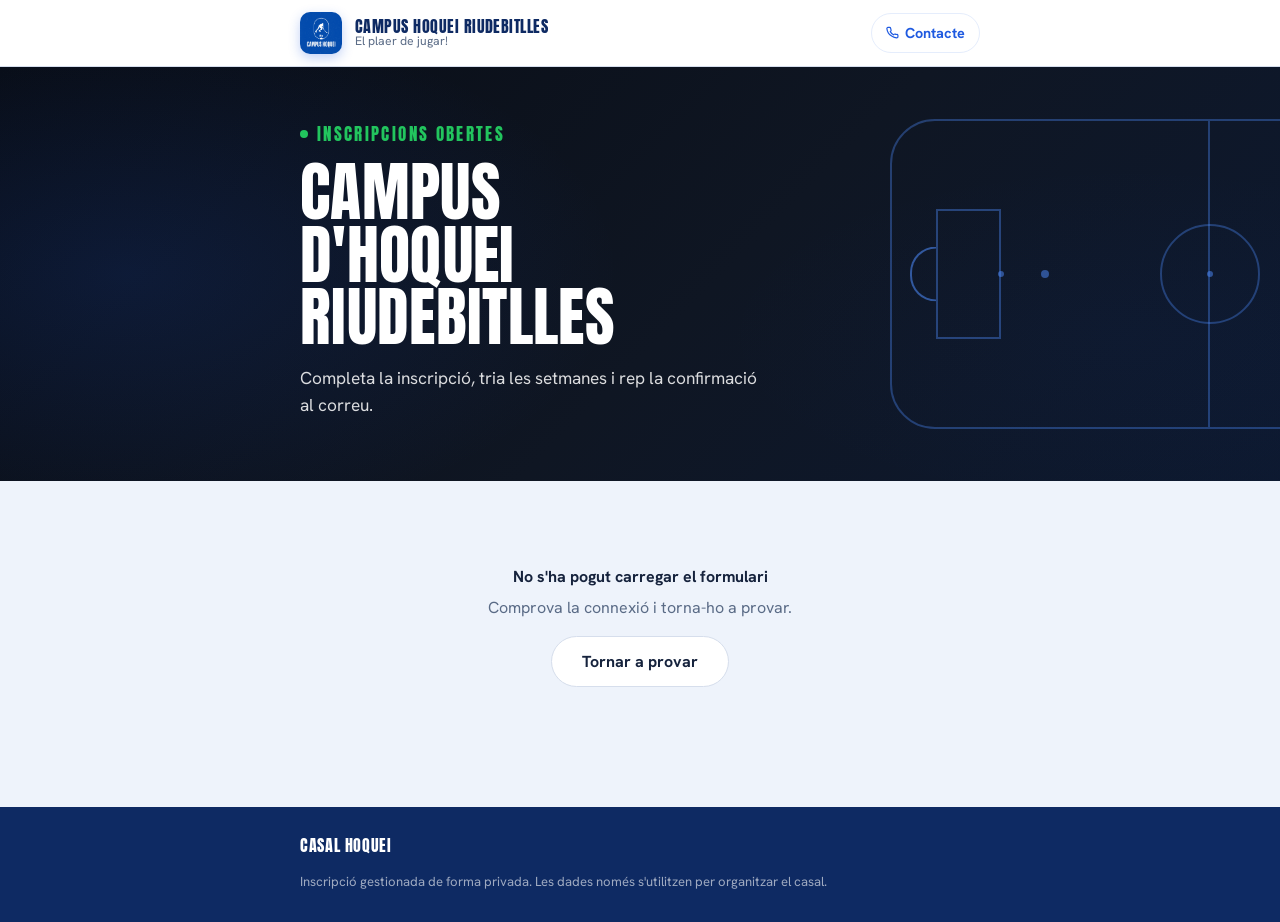
==== index.html @ df212ece "Add files via upload" ====
<!DOCTYPE html>
<html lang="ca">
<head>
  <meta charset="UTF-8" />
  <meta name="viewport" content="width=device-width, initial-scale=1.0" />
  <title>Inscripcions · Campus d'Hoquei Riudebitlles</title>
  <meta name="description" content="Inscriu-te als campus i casals d'hoquei de Riudebitlles. Activitats durant tot l'any: tria les setmanes i formalitza la inscripció en pocs minuts." />
  <meta name="keywords" content="campus hoquei, hoquei Riudebitlles, casal d'hoquei, inscripcions hoquei, hoquei patins, campus esportiu nens, activitats hoquei Riudebitlles" />
  <meta name="author" content="Campus d'Hoquei Riudebitlles" />
  <meta name="robots" content="index, follow" />
  <meta name="theme-color" content="#0E2A63" />
  <link rel="canonical" href="https://campushoquei.github.io/inscripcio/" />

  <!-- Open Graph (WhatsApp, Facebook, LinkedIn) -->
  <meta property="og:title" id="og-title" content="Inscripcions · Campus d'Hoquei Riudebitlles" />
  <meta property="og:description" id="og-desc" content="Campus i casals d'hoquei a Riudebitlles durant tot l'any. Tria les setmanes i formalitza la inscripció en pocs minuts." />
  <meta property="og:image" content="https://campushoquei.github.io/inscripcio/logo.png" />
  <meta property="og:url" content="https://campushoquei.github.io/inscripcio/" />
  <meta property="og:type" content="website" />
  <meta property="og:site_name" content="Campus d'Hoquei Riudebitlles" />
  <meta property="og:locale" content="ca_ES" />

  <!-- Twitter / X -->
  <meta name="twitter:card" content="summary_large_image" />
  <meta name="twitter:title" content="Inscripcions · Campus d'Hoquei Riudebitlles" />
  <meta name="twitter:description" content="Campus i casals d'hoquei a Riudebitlles durant tot l'any. Inscripcions obertes." />
  <meta name="twitter:image" content="https://campushoquei.github.io/inscripcio/logo.png" />

  <!-- Dades estructurades (Schema.org) -->
  <script type="application/ld+json">
  {
    "@context": "https://schema.org",
    "@type": "SportsActivityLocation",
    "name": "Campus d'Hoquei Riudebitlles",
    "description": "Campus i casals d'hoquei per a infants i joves a Riudebitlles durant tot l'any.",
    "url": "https://campushoquei.github.io/inscripcio/",
    "image": "https://campushoquei.github.io/inscripcio/logo.png",
    "sport": "Hoquei",
    "address": {
      "@type": "PostalAddress",
      "addressLocality": "Sant Pere de Riudebitlles",
      "addressRegion": "Barcelona",
      "addressCountry": "ES"
    }
  }
  </script>
  <link rel="preconnect" href="https://fonts.googleapis.com" />
  <link rel="preconnect" href="https://fonts.gstatic.com" crossorigin />
  <link href="https://fonts.googleapis.com/css2?family=Anton&family=Hanken+Grotesk:ital,wght@0,400;0,500;0,600;0,700;0,800;1,400&display=swap" rel="stylesheet" />
  <link rel="icon" type="image/png" href="logo.png" />
  <link rel="apple-touch-icon" href="logo.png" />
  <link rel="manifest" href="manifest.json" />
  <link rel="stylesheet" href="styles.css" />
</head>
<body>
  <!-- Capçalera -->
  <header class="topbar">
    <div class="wrap topbar__inner">
      <span class="emblem" aria-hidden="true">
        <img src="logo.png" alt="Campus Hoquei Riudebitlles" />
      </span>
      <span class="topbar__titles">
        <span class="topbar__camp" data-camp-name>Campus Hoquei Riudebitlles</span>
        <span class="topbar__club" data-club>El plaer de jugar!</span>
      </span>
      <a class="topbar__contact" data-contact-link href="#">
        <svg width="13" height="13" viewBox="0 0 24 24" fill="none" stroke="currentColor" stroke-width="2.2" stroke-linecap="round" stroke-linejoin="round" aria-hidden="true"><path d="M22 16.92v3a2 2 0 0 1-2.18 2 19.79 19.79 0 0 1-8.63-3.07A19.5 19.5 0 0 1 4.69 13.5 19.79 19.79 0 0 1 1.61 4.87 2 2 0 0 1 3.6 2.69h3a2 2 0 0 1 2 1.72c.127.96.361 1.903.7 2.81a2 2 0 0 1-.45 2.11L7.91 10.31a16 16 0 0 0 6 6l.92-.92a2 2 0 0 1 2.11-.45c.907.339 1.85.573 2.81.7A2 2 0 0 1 22 16.92z"/></svg>
        Contacte
      </a>
    </div>
  </header>

  <!-- Hero amb pista d'hoquei -->
  <section class="hero hero--init" id="hero">
    <div class="rink" aria-hidden="true">
      <span class="rink__perim"></span>
      <span class="rink__mid"></span>
      <span class="rink__circle"></span>
      <span class="rink__spot"></span>
      <span class="rink__d"></span>
      <span class="rink__goal"></span>
      <span class="rink__crease"></span>
      <span class="rink__crease-spot"></span>
      <span class="rink__penalty-spot"></span>
    </div>
    <div class="wrap hero__inner">
      <p class="eyebrow"><span data-tagline>Inscripcions obertes</span></p>
      <h1 class="hero__title" data-hero-title>Campus d'Hoquei Riudebitlles</h1>
      <p class="hero__lead" data-intro>Completa la inscripció, tria les setmanes i rep la confirmació al correu.</p>
    </div>
    <nav class="hero-nav" id="hero-nav" aria-label="Formularis disponibles" hidden></nav>
  </section>

  <main class="wrap main" id="main">
    <!-- Barra de "ja t'havíem vist" -->
    <div class="returning" id="returning" hidden>
      <button type="button" class="returning__toggle" id="returning-toggle" aria-expanded="false" aria-controls="returning-panel">
        <span class="returning__icon" aria-hidden="true">
          <svg viewBox="0 0 24 24" width="20" height="20" fill="none" stroke="currentColor" stroke-width="2.2" stroke-linecap="round" stroke-linejoin="round"><path d="M3 3v5h5"/><path d="M3.05 13A9 9 0 1 0 6 5.3L3 8"/><path d="M12 7v5l3 2"/></svg>
        </span>
        <span class="returning__head">
          <span class="returning__title" id="returning-title">Ja t'havíem vist per aquí</span>
          <span class="returning__hint" id="returning-text">Recupera dades d'una inscripció anterior</span>
        </span>
        <span class="returning__chevron" aria-hidden="true">
          <svg width="16" height="16" viewBox="0 0 24 24" fill="none" stroke="currentColor" stroke-width="2.4" stroke-linecap="round" stroke-linejoin="round"><polyline points="6 9 12 15 18 9"></polyline></svg>
        </span>
      </button>
      <button class="returning__close" id="returning-close" aria-label="Tancar">✕</button>
      <div class="returning__panel" id="returning-panel">
        <div class="returning__actions" id="returning-actions"></div>
      </div>
    </div>

    <!-- Estats -->
    <div class="state state--splash" id="loading">
      <div class="load-shot" aria-hidden="true">
        <svg viewBox="0 0 96 72" fill="none" style="overflow:visible">
          <!-- Mànec recte en diagonal, taló en S suau, blade lleugerament alçat al toe -->
          <g class="load-shot__stick">
            <path d="M76,8 C59,25 38,48 26,58 S10,64 8,56" stroke-width="2.8" stroke-linecap="round" fill="none"/>
          </g>
          <!-- Pilota de roller hockey -->
          <circle cx="4" cy="58" r="5.5" class="load-shot__ball"/>
        </svg>
      </div>
      <p class="load-camp" data-camp-name>Campus Hoquei Riudebitlles</p>
      <p class="load-hint" id="load-hint">🥅 Col·locant les porteries .</p>
    </div>
    <div class="state state--error" id="load-error" hidden>
      <p class="state__title">No s'ha pogut carregar el formulari</p>
      <p class="state__hint" id="load-error-hint">Comprova la connexió i torna-ho a provar.</p>
      <button class="btn btn--ghost" id="retry">Tornar a provar</button>
    </div>
    <div class="state state--no-forms" id="closed" hidden>
      <!-- Pissarra tàctica de l'entrenador -->
      <div class="nf-board-wrap" aria-hidden="true">
        <svg class="nf-board" viewBox="0 0 520 344" fill="none" xmlns="http://www.w3.org/2000/svg">
          <!-- Tauler (clipboard) -->
          <rect class="nf-board__base" x="10" y="30" width="500" height="304" rx="20"/>
          <rect class="nf-board__paper" x="26" y="46" width="468" height="272" rx="12"/>
          <!-- Clip metàl·lic -->
          <rect class="nf-board__cliparm" x="244" y="8" width="32" height="34" rx="8"/>
          <rect class="nf-board__clip" x="218" y="22" width="84" height="30" rx="10"/>
          <circle class="nf-board__cliphole" cx="260" cy="37" r="5"/>

          <!-- Marques de mitja pista -->
          <g class="nf-court">
            <rect x="46" y="66" width="428" height="232" rx="22"/>
            <path d="M46 124 A58 58 0 0 1 46 240"/>
            <path d="M474 132 A50 50 0 0 0 474 232"/>
          </g>
          <rect class="nf-goal" x="474" y="164" width="16" height="36" rx="3"/>

          <!-- El nostre equip (O) -->
          <g class="nf-team-o">
            <circle cx="140" cy="222" r="13"/>
            <circle cx="205" cy="105" r="13"/>
            <circle cx="290" cy="255" r="13"/>
          </g>
          <!-- Rivals (X) -->
          <g class="nf-team-x">
            <path class="nf-x nf-x--1" d="M318 128 l22 22 M340 128 l-22 22"/>
            <path class="nf-x nf-x--2" d="M378 205 l22 22 M400 205 l-22 22"/>
          </g>

          <!-- Jugada: fletxa que es dibuixa -->
          <path class="nf-play" pathLength="1" d="M152 214 C 195 138, 262 120, 322 178 C 358 213, 408 206, 450 172"/>
          <path class="nf-play-head" d="M451 172 l-14 -1 m14 1 l-9 11"/>

          <!-- Pilota (hoquei patins!) -->
          <circle class="nf-playball" r="7"/>

          <!-- Flaix de gol -->
          <circle class="nf-goalflash" cx="468" cy="182" r="15"/>
        </svg>
      </div>
      <!-- Text -->
      <p class="nf-badge"><span class="nf-badge__dot"></span>Cap formulari disponible ara mateix</p>
      <h2 class="nf-title" id="closed-title">Estem preparant la propera jugada</h2>
      <p class="nf-hint" id="closed-text">Les inscripcions estan tancades, però l'equip ja treballa en el proper campus. Torna aviat per descobrir-ne tots els detalls.</p>
    </div>

    <!-- Formulari -->
    <form class="form" id="form" hidden novalidate>
      <div class="form-progress" id="form-progress" hidden>
        <div class="form-progress__track">
          <div class="form-progress__bar" id="form-progress-bar"></div>
        </div>
        <span class="form-progress__label" id="form-progress-label"></span>
      </div>
      <div id="form-sections"></div>

      <div id="price-total-card"></div>

      <div class="consent">
        <label class="check">
          <input type="checkbox" id="consent" required />
          <span class="check__box" aria-hidden="true"></span>
          <span class="check__label" id="consent-text">
            He llegit i accepto la política de protecció de dades.
          </span>
        </label>
      </div>

      <div class="submit-row">
        <button type="submit" class="btn btn--primary" id="submit-btn">
          <span class="btn__label" data-submit-text>Enviar inscripció</span>
          <span class="btn__spinner" aria-hidden="true"></span>
        </button>
        <p class="submit-row__note" id="submit-note" aria-live="polite" role="alert"></p>
      </div>
    </form>

    <!-- Pantalla d'èxit -->
    <section class="done" id="done" hidden>
      <div class="done__mark" aria-hidden="true">✓</div>
      <h2 class="done__title" id="done-title">Inscripció enviada</h2>
      <p class="done__text" id="done-text"></p>
      <p class="done__ref" id="done-ref" hidden></p>
      <div class="done__summary" id="done-summary"></div>
      <div class="done__actions">
        <button class="btn btn--ghost" id="another">Inscriure un altre jugador/a</button>
        <button class="btn btn--ghost" id="print-btn" type="button">Imprimir comprovant</button>
      </div>
    </section>
  </main>

  <footer class="foot">
    <div class="wrap">
      <p data-camp-name>Casal Hoquei</p>
      <div class="foot__contact" id="foot-contact" hidden>
        <a class="foot__contact-item" id="foot-phone" href="#"></a>
        <a class="foot__contact-item" id="foot-email" href="#"></a>
      </div>
      <p class="foot__small">Inscripció gestionada de forma privada. Les dades només s'utilitzen per organitzar el casal.</p>
    </div>
  </footer>

  <script src="app.js"></script>
</body>
</html>
---- styles.css ----
/* ============================================================
   Casal d'hoquei — inscripcions
   Tema: pista de parquet + línies blaves, tonalitats blaves
   Display: Anton  ·  Body: Hanken Grotesk
   ============================================================ */

:root {
  /* Blaus */
  --blue:      #1F5AE0;   /* accent principal / botons */
  --blue-deep: #1543A0;   /* hover */
  --navy:      #0E2A63;   /* text fosc / capçalera */
  --rink-line: #4F8EFF;   /* línies de la pista */
  --blue-soft: #E5EDFC;   /* fons blau molt clar */

  /* Fusta / parquet (només a l'hero) */
  --wood-1: #D9B383;
  --wood-2: #C99A63;
  --wood-3: #B07E43;

  /* Neutres frescos */
  --paper:    #EEF3FB;   /* fons de pàgina */
  --card:     #FFFFFF;
  --ink:      #16233D;   /* text */
  --ink-soft: #5A6B86;   /* text suau */
  --line-ink: #D6DEEC;   /* filets */
  --danger:   #C0392B;

  --radius:    14px;
  --radius-sm: 10px;
  --maxw:      720px;
  --shadow:    0 1px 2px rgba(14,42,99,.05), 0 12px 24px -14px rgba(14,42,99,.22);
  --fs-display: clamp(2.4rem, 7vw, 4rem);
}

* { box-sizing: border-box; }
html { -webkit-text-size-adjust: 100%; }
body {
  margin: 0;
  font-family: "Hanken Grotesk", system-ui, sans-serif;
  color: var(--ink);
  background: var(--paper);
  line-height: 1.55;
  -webkit-font-smoothing: antialiased;
}
.wrap { max-width: var(--maxw); margin-inline: auto; padding-inline: 20px; }

/* ---------- Capçalera ---------- */
.topbar {
  background: var(--card);
  border-bottom: 1px solid var(--line-ink);
  box-shadow: 0 1px 0 rgba(14,42,99,.04);
  position: sticky; top: 0; z-index: 50;
}
.topbar__inner { display: flex; align-items: center; gap: 13px; padding-block: 12px; }
.emblem {
  width: 42px; height: 42px; flex: 0 0 auto; border-radius: 10px;
  overflow: hidden; box-shadow: 0 4px 12px rgba(31,90,224,.28);
}
.emblem img { width: 100%; height: 100%; object-fit: cover; display: block; }
.topbar__titles { display: flex; flex-direction: column; line-height: 1.1; min-width: 0; }
.topbar__camp {
  font-family: "Anton", sans-serif; text-transform: uppercase;
  letter-spacing: .03em; font-size: .98rem; color: var(--navy);
  white-space: nowrap; overflow: hidden; text-overflow: ellipsis;
}
.topbar__club { font-size: .76rem; color: var(--ink-soft); }
.topbar__contact {
  margin-left: auto; color: var(--blue); text-decoration: none;
  font-weight: 700; font-size: .9rem; white-space: nowrap;
  padding: 8px 14px; border-radius: 999px; border: 1.5px solid var(--blue-soft);
  display: inline-flex; align-items: center; gap: 6px;
}
.topbar__contact:hover { background: var(--blue-soft); }

/* ---------- Hero (antracita modern) ---------- */
.hero {
  position: relative; overflow: hidden; color: #fff;
  background: #0a0f1a;
  background-image: linear-gradient(135deg, #080c14 0%, #0f1623 55%, #0d1930 100%);
  transition: background-color .5s ease, background-image .5s ease, opacity .4s ease;
  --season-accent: var(--blue);   /* color d'accent de l'estació (pill seleccionada) */
}
/* Ocult fins que el JS aplica el tema: evita el flash de color */
.hero--init { opacity: 0; }
.hero::before {
  content: ""; position: absolute; inset: 0; z-index: 1;
  background: radial-gradient(ellipse 55% 90% at 10% 50%, rgba(31,90,224,.15) 0%, transparent 70%);
  transition: background .5s ease;
  animation: hero-glow-pulse 5s ease-in-out infinite;
}
.hero::after {
  content: ""; position: absolute; inset: 0; z-index: 1; pointer-events: none;
  background: radial-gradient(ellipse 50% 65% at 88% 65%, rgba(31,90,224,.03) 0%, transparent 65%);
  animation: hero-drift 8s ease-in-out infinite alternate;
}
/* Temes estacionals */
.hero.season-estiu {
  background: #0A0900;
  background-image: linear-gradient(135deg, #080700 0%, #151000 55%, #0D0A00 100%);
  --rink-line: rgba(255,230,0,.6);
  --season-accent: #C28A00;
}
.hero.season-estiu::before {
  background: radial-gradient(ellipse 55% 90% at 10% 50%, rgba(255,230,0,.22) 0%, transparent 70%);
}
.hero.season-estiu::after {
  background: radial-gradient(ellipse 50% 65% at 88% 65%, rgba(255,230,0,.04) 0%, transparent 65%);
}
.hero.season-primavera {
  background: #041008;
  background-image: linear-gradient(135deg, #030D06 0%, #071A0C 55%, #051209 100%);
  --rink-line: rgba(34,197,94,.5);
  --season-accent: #15A349;
}
.hero.season-primavera::before {
  background: radial-gradient(ellipse 55% 90% at 10% 50%, rgba(34,197,94,.15) 0%, transparent 70%);
}
.hero.season-primavera::after {
  background: radial-gradient(ellipse 50% 65% at 88% 65%, rgba(34,197,94,.03) 0%, transparent 65%);
}
.hero.season-tardor {
  background: #100700;
  background-image: linear-gradient(135deg, #0D0500 0%, #1C0D00 55%, #150900 100%);
  --rink-line: rgba(217,119,6,.5);
  --season-accent: #D97706;
}
.hero.season-tardor::before {
  background: radial-gradient(ellipse 55% 90% at 10% 50%, rgba(217,119,6,.18) 0%, transparent 70%);
}
.hero.season-tardor::after {
  background: radial-gradient(ellipse 50% 65% at 88% 65%, rgba(217,119,6,.04) 0%, transparent 65%);
}
.hero.season-hivern {
  --season-accent: var(--blue);   /* hivern: blau del tema */
}
/* Hero content transition (fade en canviar de formulari) */
.hero__inner {
  position: relative; z-index: 2; padding-block: 54px 62px;
  transition: opacity .22s ease, transform .22s ease;
}
.hero__inner.is-fading { opacity: 0; transform: translateY(8px); }
.hero.has-slider .hero__inner { padding-bottom: 78px; }
/* Pills de navegació del hero slider */
.hero-nav {
  position: absolute; bottom: 0; left: 0; right: 0; z-index: 10;
  padding: 0 20px 20px;
  display: flex; align-items: center; justify-content: center; gap: 8px;
  flex-wrap: wrap;
}
.hero-pill {
  display: inline-flex; align-items: center; gap: 5px;
  padding: 7px 16px; border-radius: 999px;
  border: 1.5px solid rgba(255,255,255,.3);
  background: rgba(255,255,255,.08);
  color: rgba(255,255,255,.7);
  font-family: "Hanken Grotesk", sans-serif; font-size: .8rem; font-weight: 600;
  cursor: pointer; white-space: nowrap;
  backdrop-filter: blur(10px);
  transition: background .2s, color .2s, border-color .2s, transform .15s;
}
.hero-pill__icon { font-size: .95em; }
.hero-pill.is-active {
  background: var(--season-accent); color: #fff;
  border-color: var(--season-accent);
}
@media (hover: hover) {
  .hero-pill:hover:not(.is-active) {
    background: rgba(255,255,255,.18); color: #fff; border-color: rgba(255,255,255,.55);
    transform: translateY(-1px);
  }
}
.eyebrow {
  font-family: "Anton", sans-serif; text-transform: uppercase; letter-spacing: .14em;
  font-size: 1.05rem; color: var(--rink-line); margin: 0 0 14px;
}
.hero__title {
  font-family: "Anton", sans-serif; font-weight: 400; font-size: var(--fs-display);
  line-height: .98; letter-spacing: .005em; text-transform: uppercase;
  margin: 0 0 16px; max-width: 13ch;
}
.hero__lead { font-size: 1.08rem; max-width: 46ch; color: rgba(255,255,255,.85); margin: 0; }

/* línies de la pista (blaves sobre el parquet de la dreta) */
.rink { position: absolute; inset: 0; z-index: 1; pointer-events: none; }
.rink__perim {
  position: absolute; top: 50%; right: -90px; transform: translateY(-50%);
  width: 480px; height: 310px; border: 2px solid var(--rink-line);
  border-radius: 45px; opacity: .35;
}
.rink__mid {
  position: absolute; top: 50%; right: 70px; transform: translateY(-50%);
  width: 2px; height: 306px; background: var(--rink-line); opacity: .35;
}
.rink__circle {
  position: absolute; top: 50%; right: 70px; transform: translate(50%, -50%);
  width: 100px; height: 100px; border: 2px solid var(--rink-line); border-radius: 50%; opacity: .35;
}
.rink__spot {
  position: absolute; top: 50%; right: 70px; transform: translate(50%, -50%);
  width: 6px; height: 6px; background: var(--rink-line); border-radius: 50%; opacity: .5;
}
.rink__d {
  position: absolute; top: 50%; right: -90px; transform: translateY(-50%);
  width: 64px; height: 168px; border: 2px solid var(--rink-line);
  border-right: none; border-radius: 80px 0 0 80px; opacity: .3;
}
/* Porteria: forma de D, meitat de mida, espai de 20px des de la paret */
.rink__goal {
  position: absolute; top: 50%; right: 344px; transform: translateY(-50%);
  width: 26px; height: 55px;
  border: 2px solid var(--rink-line);
  border-right: none; border-radius: 36px 0 0 36px;
  opacity: .55;
}
/* Àrea: rectangle més petit, costat esquerre toca la D */
.rink__crease {
  position: absolute; top: 50%; right: 279px; transform: translateY(-50%);
  width: 65px; height: 130px;
  border: 2px solid var(--rink-line); opacity: .38;
}
/* Punt de falta directa */
.rink__crease-spot {
  position: absolute; top: 50%; right: 235px; transform: translate(50%, -50%);
  width: 8px; height: 8px;
  background: var(--rink-line); border-radius: 50%; opacity: .5;
}
/* Punt de penal: a la línia de l'àrea, com el punt de centre */
.rink__penalty-spot {
  position: absolute; top: 50%; right: 279px; transform: translate(50%, -50%);
  width: 6px; height: 6px;
  background: var(--rink-line); border-radius: 50%; opacity: .5;
}

/* ---------- Main ---------- */
.main { padding-block: 28px 64px; }

/* ---------- Barra de retorn ---------- */
.returning {
  position: relative;
  display: grid; grid-template-columns: 1fr auto; align-items: center; gap: 6px;
  background: linear-gradient(135deg, rgba(31,90,224,.11) 0%, rgba(31,90,224,.03) 52%, var(--card) 100%);
  border: 1px solid rgba(31,90,224,.18);
  border-radius: 18px;
  padding: 6px 8px 6px 12px; margin-bottom: 24px;
  box-shadow: 0 14px 28px -18px rgba(14,42,99,.32);
}
.returning__toggle {
  display: flex; align-items: center; gap: 13px; width: 100%; min-width: 0;
  background: none; border: 0; margin: 0; padding: 8px 4px;
  font: inherit; color: inherit; text-align: left; cursor: pointer;
}
.returning__icon {
  width: 42px; height: 42px; flex: 0 0 auto; border-radius: 50%;
  display: grid; place-items: center; color: #fff;
  background: linear-gradient(140deg, var(--blue) 0%, var(--blue-deep) 100%);
  box-shadow: 0 5px 14px rgba(31,90,224,.34);
}
.returning__head { display: flex; flex-direction: column; min-width: 0; flex: 1; }
.returning__title { font-weight: 800; margin: 0; font-size: 1rem; line-height: 1.2; color: var(--navy); letter-spacing: -.01em; }
.returning__hint {
  margin: 2px 0 0; color: var(--ink-soft); font-size: .84rem; font-weight: 500;
  white-space: nowrap; overflow: hidden; text-overflow: ellipsis;
}
.returning__chevron {
  flex: 0 0 auto; display: grid; place-items: center;
  width: 30px; height: 30px; border-radius: 50%;
  color: var(--blue); background: rgba(255,255,255,.72);
  transition: transform .25s ease, background .15s ease;
}
@media (hover: hover) {
  .returning__toggle:hover .returning__chevron { background: #fff; color: var(--blue-deep); }
}
.returning[data-open] .returning__chevron { transform: rotate(180deg); }
.returning__panel { grid-column: 1 / -1; display: none; padding: 4px 6px 8px; }
.returning[data-open] .returning__panel { display: block; }
.returning__actions { display: grid; gap: 14px; }
.returning-family {
  display: grid; gap: 10px; padding-top: 12px;
  border-top: 1px solid rgba(31,90,224,.14);
}
.returning-family:first-child { padding-top: 4px; border-top: none; }
.returning-family__title {
  margin: 0; font-size: .74rem; font-weight: 700;
  letter-spacing: .06em; text-transform: uppercase; color: var(--blue);
}
.returning-family__actions { display: flex; flex-wrap: wrap; gap: 8px; }
.chip {
  display: inline-flex; align-items: center; gap: 8px;
  border: 1px solid rgba(31,90,224,.18); background: var(--card); border-radius: 999px;
  padding: 6px 14px 6px 7px; cursor: pointer; font-family: inherit; font-size: .9rem;
  font-weight: 600; color: var(--navy);
  box-shadow: 0 1px 2px rgba(14,42,99,.05);
  transition: border-color .15s, background .15s, box-shadow .15s, transform .12s;
}
@media (hover: hover) {
  .chip:hover { border-color: var(--blue); background: var(--blue-soft); box-shadow: 0 5px 14px rgba(31,90,224,.16); transform: translateY(-1px); }
}
.chip:active { transform: translateY(0); }
/* Avatar amb la inicial dins el chip (lliga amb el popup de fills del wizard) */
.chip__avatar {
  width: 24px; height: 24px; border-radius: 50%; flex: 0 0 auto;
  display: grid; place-items: center; font-size: .72rem; font-weight: 800;
  background: var(--blue-soft); color: var(--blue);
}
.chip--with-delete { padding-right: 8px; }
.chip__del {
  display: inline-grid; place-items: center;
  width: 20px; height: 20px; border-radius: 50%; flex: 0 0 auto;
  background: rgba(14,42,99,.08); color: var(--ink-soft);
  font-size: .82rem; line-height: 1; cursor: pointer; transition: background .15s, color .15s;
}
@media (hover: hover) {
  .chip--with-delete:hover .chip__del { background: rgba(192,57,43,.15); color: var(--danger); }
}
.chip__del:hover { background: var(--danger) !important; color: #fff !important; }
/* Chip "tots els fills": acció primària, plena */
.chip--all {
  background: linear-gradient(140deg, var(--blue) 0%, var(--blue-deep) 100%);
  border-color: transparent; color: #fff; padding-left: 14px;
  box-shadow: 0 3px 11px rgba(31,90,224,.30);
}
@media (hover: hover) {
  .chip--all:hover { box-shadow: 0 7px 18px rgba(31,90,224,.40); transform: translateY(-1px); }
}
.returning__close {
  align-self: start; justify-self: end;
  display: inline-grid; place-items: center;
  width: 28px; height: 28px; flex: 0 0 auto;
  background: rgba(255,255,255,.6); border: 1px solid rgba(31,90,224,.14);
  border-radius: 999px; cursor: pointer; color: var(--ink-soft);
  font-size: .9rem; padding: 0; line-height: 1;
  transition: border-color .15s, color .15s, background .15s;
}
@media (hover: hover) {
  .returning__close:hover { border-color: var(--blue); color: var(--blue); background: #fff; }
}
.returning__close:focus-visible {
  outline: 3px solid rgba(31,90,224,.22); outline-offset: 2px;
}

/* ---------- Estats ---------- */
.state { text-align: center; padding: 56px 20px; color: var(--ink-soft); }
#loading.state { padding: 0; }
.state__title { font-weight: 700; color: var(--ink); margin: 0 0 6px; }
.state__hint { margin: 0 0 16px; }
.closed__mark { font-size: 2rem; margin-bottom: 12px; }

/* ================================================================
   Pantalla sense formularis — pissarra tàctica de l'entrenador
   ================================================================ */

.page--no-forms {
  background: #0a0f1a;
  background-image: linear-gradient(135deg, #080c14 0%, #0f1623 55%, #0d1930 100%);
  background-attachment: fixed;
}
.page--no-forms .hero,
.page--no-forms .foot { display: none; }
.page--no-forms .main {
  max-width: 100%;
  padding-inline: 0;
  margin-inline: 0;
  padding-block: 0;
}
.page--no-forms .state--no-forms {
  min-height: calc(100vh - 65px);
  display: flex;
  flex-direction: column;
  align-items: center;
  justify-content: center;
  padding: 48px 24px 72px;
  text-align: center;
  position: relative;
  overflow: hidden;
}
.page--no-forms .state--no-forms::before {
  content: "";
  position: absolute;
  inset: 0;
  background: radial-gradient(ellipse 75% 55% at 50% 40%, rgba(31,90,224,.18) 0%, transparent 65%);
  pointer-events: none;
}

/* ---- Clipboard de l'entrenador ---- */
.nf-board-wrap {
  width: min(430px, 86vw);
  margin: 0 auto 52px;
  flex-shrink: 0;
  animation: nf-enter .9s cubic-bezier(.2,.9,.3,1) both, nf-float 7s 1s ease-in-out infinite;
}
.nf-board {
  display: block; width: 100%; height: auto;
  transform: rotate(-2.5deg);
  filter: drop-shadow(0 24px 40px rgba(0,0,0,.55)) drop-shadow(0 6px 14px rgba(0,0,0,.4));
}
.nf-board__base { fill: #10264F; stroke: rgba(122,162,255,.28); stroke-width: 1.5; }
.nf-board__paper { fill: #F8FBFF; }
.nf-board__cliparm { fill: #7E8CA6; }
.nf-board__clip { fill: #BCC7DA; stroke: #94A1B8; stroke-width: 1.5; }
.nf-board__cliphole { fill: #0f1623; opacity: .55; }

/* Marques de mitja pista, estil retolador */
.nf-court { stroke: rgba(31,90,224,.30); stroke-width: 2.5; fill: none; }
.nf-goal { stroke: rgba(210,53,47,.65); stroke-width: 3; fill: rgba(210,53,47,.10); }

/* Equips: O nostres (blau), X rivals (vermell) */
.nf-team-o circle { stroke: #1F5AE0; stroke-width: 3.5; fill: rgba(31,90,224,.08); }
.nf-x {
  stroke: #D2352F; stroke-width: 3.5; stroke-linecap: round;
  transform-box: fill-box; transform-origin: center;
}
.nf-x--1 { animation: nf-shake 7s linear infinite; }

/* Fletxa de la jugada: es dibuixa sola en bucle */
.nf-play {
  stroke: #1F5AE0; stroke-width: 3.5; stroke-linecap: round; fill: none;
  stroke-dasharray: 1; stroke-dashoffset: 1;
  animation: nf-draw 7s linear infinite;
}
.nf-play-head {
  stroke: #1F5AE0; stroke-width: 3.5; stroke-linecap: round;
  opacity: 0;
  animation: nf-head 7s linear infinite;
}

/* Pilota negra que segueix la jugada */
.nf-playball {
  fill: #111;
  stroke: rgba(255,255,255,.25); stroke-width: 1.5;
  offset-path: path("M152 214 C 195 138, 262 120, 322 178 C 358 213, 408 206, 450 172");
  offset-distance: 0%;
  animation: nf-run 7s cubic-bezier(.5,0,.4,1) infinite;
}
.nf-goalflash {
  fill: rgba(31,90,224,.40); opacity: 0;
  transform-box: fill-box; transform-origin: center;
  animation: nf-flash 7s linear infinite;
}

@keyframes nf-draw {
  0%        { stroke-dashoffset: 1; opacity: 1; }
  8%        { stroke-dashoffset: 1; }
  38%       { stroke-dashoffset: 0; }
  82%       { stroke-dashoffset: 0; opacity: 1; }
  92%, 100% { stroke-dashoffset: 0; opacity: 0; }
}
@keyframes nf-head {
  0%, 36%   { opacity: 0; }
  42%, 82%  { opacity: 1; }
  92%, 100% { opacity: 0; }
}
@keyframes nf-run {
  0%, 40%  { offset-distance: 0%; opacity: 1; }
  62%      { offset-distance: 100%; }
  82%      { offset-distance: 100%; opacity: 1; }
  88%      { offset-distance: 100%; opacity: 0; }
  100%     { offset-distance: 0%; opacity: 0; }
}
@keyframes nf-flash {
  0%, 60%   { opacity: 0; transform: scale(.4); }
  66%       { opacity: .9; transform: scale(1); }
  78%, 100% { opacity: 0; transform: scale(1.5); }
}
@keyframes nf-shake {
  0%, 44%, 56%, 100% { transform: rotate(0); }
  47% { transform: rotate(-9deg); }
  50% { transform: rotate(7deg); }
  53% { transform: rotate(-4deg); }
}
@keyframes nf-float {
  0%, 100% { transform: translateY(0); }
  50%      { transform: translateY(-8px); }
}
@keyframes nf-enter {
  from { opacity: 0; transform: translateY(22px) scale(.96); }
  to   { opacity: 1; transform: none; }
}

/* ---- Tipografia ---- */
.nf-badge {
  display: inline-flex; align-items: center; gap: 8px;
  padding: 8px 16px; border-radius: 999px;
  border: 1px solid rgba(255,255,255,.14);
  background: rgba(255,255,255,.05);
  font-size: .78rem; font-weight: 700;
  letter-spacing: .08em; text-transform: uppercase;
  color: rgba(255,255,255,.72);
  margin: 0 0 18px;
  animation: nf-fadein .6s .18s ease both;
}
.nf-badge__dot {
  width: 8px; height: 8px; border-radius: 50%; flex: 0 0 auto;
  background: #FFB020;
  animation: nf-pulse 2.2s ease-out infinite;
}
@keyframes nf-pulse {
  0%        { box-shadow: 0 0 0 0 rgba(255,176,32,.55); }
  70%, 100% { box-shadow: 0 0 0 9px rgba(255,176,32,0); }
}
.nf-title {
  font-family: "Hanken Grotesk", system-ui, sans-serif;
  font-weight: 800;
  font-size: clamp(1.9rem, 5.5vw, 3.2rem);
  letter-spacing: -.025em;
  line-height: .97;
  color: #fff;
  margin: 0 0 16px;
  animation: nf-fadein .7s .28s ease both;
}
.nf-hint {
  font-family: "Hanken Grotesk", system-ui, sans-serif;
  font-weight: 400;
  font-size: clamp(.88rem, 1.9vw, 1rem);
  color: rgba(255,255,255,.45);
  max-width: 56ch;
  margin: 0 auto;
  line-height: 1.7;
  animation: nf-fadein .6s .4s ease both;
}
@keyframes nf-fadein {
  from { opacity: 0; transform: translateY(14px); }
  to   { opacity: 1; transform: none; }
}

@media (max-width: 520px) {
  .nf-board-wrap { width: min(350px, 88vw); margin-bottom: 40px; }
}
@media (prefers-reduced-motion: reduce) {
  .nf-board-wrap, .nf-badge, .nf-badge__dot, .nf-title, .nf-hint,
  .nf-play, .nf-play-head, .nf-playball, .nf-goalflash, .nf-x--1 {
    animation: none !important;
  }
  .nf-board-wrap, .nf-badge, .nf-title, .nf-hint { opacity: 1 !important; }
  /* Jugada dibuixada de forma estàtica, pilota a punt de gol */
  .nf-play { stroke-dashoffset: 0; }
  .nf-play-head { opacity: 1; }
  .nf-playball { offset-distance: 100%; }
  .nf-goalflash { opacity: 0; }
}

.spinner {
  width: 30px; height: 30px; margin: 0 auto 14px;
  border: 3px solid var(--line-ink); border-top-color: var(--blue);
  border-radius: 50%; animation: spin .8s linear infinite;
}
@keyframes spin { to { transform: rotate(360deg); } }
/* Hero fora del flow durant loading → el loader queda centrat a pantalla */
.page--loading .hero { display: none; }
/* Pantalla d'èxit → amaguem l'hero i el bloc "ja t'hem vist" perquè només es vegi la confirmació */
.page--done .hero,
.page--done .returning { display: none; }
/* Pantalla de càrrega inicial — ocupa tot l'espai disponible */
#loading {
  position: fixed; inset: 0; z-index: 49;
  background: var(--paper);
  display: flex; flex-direction: column; align-items: center; justify-content: center;
  gap: 12px;
}
#loading[hidden] { display: none !important; }
/* Animació de càrrega: estic d'hoquei patins xutant la pilota */
.load-shot {
  width: 96px; height: 78px;
  margin: 0 auto 32px;
  flex-shrink: 0;
}
.load-shot svg { display: block; width: 100%; height: 100%; }
.load-shot__stick {
  stroke: var(--navy);
  transform-origin: 72px 6px;
  animation: stick-swing 2s infinite;
}
@keyframes stick-swing {
  0%, 14% {
    transform: rotate(-10deg);
    animation-timing-function: cubic-bezier(.12, 0, .05, 1);
  }
  30%  { transform: rotate(14deg); }
  58%  { transform: rotate(14deg); }
  100% { transform: rotate(-10deg); }
}
.load-shot__ball {
  fill: var(--blue);
  animation: ball-shoot 2s infinite;
}
@keyframes ball-shoot {
  0%, 21% {
    transform: translate(0, 0);
    opacity: 1;
    animation-timing-function: cubic-bezier(.05, .6, .3, 1);
  }
  62%    { transform: translate(-58px, 0); opacity: 0; }
  62.1%  { transform: translate(0, 0);    opacity: 0; }
  100%   { transform: translate(0, 0);    opacity: 1; }
}
.load-camp {
  font-family: "Anton", sans-serif; text-transform: uppercase; letter-spacing: .05em;
  font-size: 1.1rem; color: var(--navy); margin: 0 0 8px;
}
.load-hint { font-size: .84rem; color: var(--ink-soft); margin: 0; }

/* ---- Skeleton de càrrega ---- */
.form-skeleton { width: 100%; max-width: var(--maxw); margin-top: 36px; }
.skeleton-card {
  background: var(--card); border: 1px solid var(--line-ink);
  border-radius: var(--radius); padding: 22px 20px;
  margin-bottom: 18px; box-shadow: var(--shadow);
}
.skeleton-head { display: flex; align-items: center; gap: 10px; margin-bottom: 18px; }
.skeleton-field { margin-bottom: 14px; }
.skeleton-field:last-child { margin-bottom: 0; }
.skeleton-line {
  display: block; background: var(--line-ink); border-radius: 999px;
  animation: skeleton-shimmer 1.5s ease-in-out infinite;
}
.skeleton-num { width: 34px; height: 24px; border-radius: 7px; flex-shrink: 0; }
.skeleton-title { height: 18px; width: 38%; }
.skeleton-label { height: 11px; width: 32%; margin-bottom: 8px; }
.skeleton-input { height: 44px; border-radius: var(--radius-sm); }
@keyframes skeleton-shimmer {
  0%, 100% { opacity: .75; }
  50%       { opacity: .3; }
}

/* ---------- Seccions del formulari ---------- */
.form { animation: rise .5s ease both; }
.section {
  background: var(--card); border: 1px solid var(--line-ink); border-radius: var(--radius);
  padding: 22px 20px; margin-bottom: 18px; box-shadow: var(--shadow);
}
.section__head { display: flex; align-items: baseline; gap: 10px; margin-bottom: 18px; }
.section__num {
  font-family: "Anton", sans-serif; font-size: .9rem; color: var(--blue);
  background: var(--blue-soft); border-radius: 7px; padding: 3px 9px; letter-spacing: .04em;
}
.section__title {
  font-family: "Anton", sans-serif; text-transform: uppercase; letter-spacing: .04em;
  font-size: 1.15rem; font-weight: 400; margin: 0; color: var(--navy);
}

.field { margin-bottom: 16px; }
.field:last-child { margin-bottom: 0; }
.field__label { display: block; font-weight: 600; font-size: .92rem; margin-bottom: 7px; }
.field__req { color: var(--blue); }
.field__help { font-size: .82rem; color: var(--ink-soft); margin: 6px 0 0; }
.field__help--above { margin: 0 0 10px; }

/* nota (text informatiu, sense input) */
.note { background: var(--blue-soft); border-radius: var(--radius-sm); padding: 14px 16px; }
.note__title { font-weight: 700; color: var(--navy); margin: 0 0 6px; font-size: .95rem; }
.note__body { font-size: .88rem; color: var(--ink-soft); margin: 0; line-height: 1.5; }

.input, .select, .textarea {
  width: 100%; font-family: inherit; font-size: 1rem; color: var(--ink); background: #fff;
  border: 1.5px solid var(--line-ink); border-radius: var(--radius-sm); padding: 12px 13px;
  transition: border-color .15s, box-shadow .15s;
}
/* iOS dona als input[type=date] una caixa nativa més alta i amb padding propi.
   Normalitzem l'aparença perquè tingui exactament les mateixes dimensions que la
   resta de camps (mateix padding, alçada i amplada). */
input[type="date"].input {
  -webkit-appearance: none;
  appearance: none;
  min-width: 0; max-width: 100%;
}
input[type="date"].input::-webkit-date-and-time-value { text-align: left; }
.textarea { resize: vertical; min-height: 92px; }
.input:focus, .select:focus, .textarea:focus {
  outline: none; border-color: var(--blue); box-shadow: 0 0 0 3px rgba(31,90,224,.16);
}
.field--invalid .input, .field--invalid .select, .field--invalid .textarea { border-color: var(--danger); }
.field__error { color: var(--danger); font-size: .82rem; margin: 6px 0 0; display: none; }
.field--invalid .field__error { display: block; }
/* Suggeriment de correcció d'email (typo de domini): no bloqueja, es pot aplicar amb un clic */
.field__suggest { display: block; margin: 6px 0 0; padding: 0; background: none; border: 0; font: inherit; font-size: .82rem; font-weight: 700; color: var(--blue); cursor: pointer; text-align: left; }
.field__suggest:hover { color: var(--blue-deep); text-decoration: underline; }

/* opcions radio/checkbox */
.choices { display: flex; flex-direction: column; gap: 8px; }
.choices--inline { flex-direction: row; flex-wrap: wrap; }
.choices--inline .choice { flex: 1; min-width: 110px; }
.choice {
  display: flex; align-items: center; gap: 11px; cursor: pointer;
  border: 1.5px solid var(--line-ink); border-radius: var(--radius-sm);
  padding: 11px 13px; background: #fff;
}
.choice:hover { border-color: var(--blue); }
.choice:has(input:checked) { border-color: var(--blue); background: var(--blue-soft); }
.choice input { accent-color: var(--blue); width: 18px; height: 18px; }

/* consentiment */
.check { display: flex; gap: 11px; align-items: flex-start; cursor: pointer; }
.check input { position: absolute; opacity: 0; width: 1px; height: 1px; }
.check__box {
  flex: 0 0 auto; width: 22px; height: 22px; border-radius: 6px;
  border: 1.5px solid var(--line-ink); background: #fff; margin-top: 1px;
  display: grid; place-items: center; transition: .15s;
}
.check input:checked + .check__box { background: var(--blue); border-color: var(--blue); }
.check input:checked + .check__box::after { content: "✓"; color: #fff; font-size: .85rem; font-weight: 700; }
.check input:focus-visible + .check__box { box-shadow: 0 0 0 3px rgba(31,90,224,.25); }
.check__label { font-size: .9rem; color: var(--ink-soft); }
.consent { padding: 4px 2px 22px; }
/* Consentiment pendent en intentar enviar: ressalta la casella i l'etiqueta */
.consent--invalid .check__box { border-color: var(--danger); box-shadow: 0 0 0 3px rgba(220,38,38,.18); }
.consent--invalid .check__label { color: var(--danger); }

/* ---------- Blocs de jugador/a (diversos fills) ---------- */
.children { display: flex; flex-direction: column; gap: 16px; }
.child-block {
  border: 1.5px solid var(--line-ink); border-radius: var(--radius-sm);
  padding: 16px 16px 4px; background: var(--paper); position: relative;
  scroll-margin-top: 84px; /* deixa espai sota la barra fixa en fer scroll automàtic */
}
.child-block__head { display: flex; align-items: center; gap: 8px; margin-bottom: 14px; }
.child-block__title { font-weight: 700; color: var(--navy); font-size: .98rem; }
/* Resum visible quan el bloc és col·lapsat */
.child-block__summary {
  flex: 1; font-size: .85rem; color: var(--ink-soft); font-weight: 500;
  overflow: hidden; text-overflow: ellipsis; white-space: nowrap;
  display: none; min-width: 0;
}
.child-block__chevron { display: none; flex-shrink: 0; stroke: var(--ink-soft); transition: transform .2s ease; pointer-events: none; }
/* Expandit amb múltiples fills: chevron apunta avall com a hint de col·laps */
.child-block--multiple .child-block__chevron { display: block; transform: rotate(90deg); }
.child-block--multiple .child-block__head { cursor: pointer; }
/* Estat col·lapsat (mòbil) */
.child-block--collapsed {
  padding-bottom: 16px;
  cursor: pointer;
}
.child-block--collapsed .child-block__head { margin-bottom: 0; }
.child-block--collapsed .child-block__summary { display: block; }
/* Col·lapsat: amaga "Jugador/a X" i mostra el nom amb el mateix estil */
.child-block--collapsed .child-block__title { display: none; }
.child-block--collapsed .child-block__summary { font-size: .98rem; font-weight: 700; color: var(--navy); }
/* Col·lapsat: chevron apunta a la dreta = "tap per expandir" */
.child-block--multiple.child-block--collapsed .child-block__chevron { display: block; transform: rotate(0deg); }
.child-block--collapsed > *:not(.child-block__head) { display: none !important; }
/* Botó "Treure" un nen: pastilla en to vermell suau, seguint l'estil del formulari */
.child-block__remove {
  margin-left: auto; flex-shrink: 0;
  display: inline-flex; align-items: center; gap: 5px;
  background: rgba(192,57,43,.08);
  border: 1px solid rgba(192,57,43,.22); border-radius: 999px; cursor: pointer;
  color: var(--danger); font-size: .78rem; font-weight: 600;
  padding: 5px 11px 5px 9px; line-height: 1; font-family: inherit;
  transition: background .15s ease, border-color .15s ease, color .15s ease, transform .1s ease;
}
.child-block__remove-ic { flex-shrink: 0; }
.child-block__remove:hover { background: var(--danger); border-color: var(--danger); color: #fff; }
.child-block__remove:active { transform: scale(.96); }
/* La secció de setmanes (.child-weeks) es defineix com a panell més avall,
   després de la taula de preus, i ara s'aplica a totes les mides (PC + mòbil). */
/* ---------- Botó "Afegir un altre nen/a" ----------
   Minimalista: pla i sense ombres, text blau amb un "+" en cercle fi.
   Amb .btn.add-child guanyem a .btn--ghost. */
.btn.add-child {
  margin-top: 14px; width: 100%; justify-content: center;
  gap: 9px; padding: 12px 18px; font-size: .92rem; font-weight: 600;
  color: var(--blue);
  background: none;
  border: none;
  border-radius: var(--radius-sm);
  transition: background .15s, transform .12s;
}
.add-child__icon {
  display: grid; place-items: center; flex: 0 0 auto;
  width: 22px; height: 22px; border-radius: 50%;
  border: 1.5px solid currentColor; color: var(--blue);
  transition: transform .25s ease;
}
.add-child__icon svg { width: 13px; height: 13px; }
@media (hover: hover) {
  .btn.add-child:hover { background: var(--blue-soft); }
  .btn.add-child:hover .add-child__icon { transform: rotate(90deg); }
}
.btn.add-child:active { transform: scale(.99); }

/* ---------- Targeta de preus ---------- */
.price-info {
  background: linear-gradient(135deg, rgba(31,90,224,.06) 0%, rgba(31,90,224,.02) 100%);
  border: 1px solid rgba(31,90,224,.14);
  border-left: 3px solid var(--blue);
  border-radius: var(--radius-sm);
  padding: 12px 14px;
  margin-bottom: 16px;
}
/* Capçalera = botó per desplegar/plegar la taula de tarifes */
.price-info__header {
  display: flex; align-items: center; gap: 9px;
  width: 100%; padding: 0; margin: 0;
  background: none; border: none; cursor: pointer;
  font-family: inherit; text-align: left; color: inherit;
}
.price-info__icon {
  flex-shrink: 0; width: 26px; height: 26px; border-radius: 50%;
  background: var(--blue); color: #fff;
  font-family: "Anton", sans-serif; font-size: .88rem;
  display: grid; place-items: center;
}
.price-info__title {
  font-family: "Anton", sans-serif; text-transform: uppercase;
  letter-spacing: .05em; font-size: .82rem; color: var(--navy);
}
/* Pista discreta a la dreta ("Veure tarifes" → "Amaga") */
.price-info__hint {
  margin-left: auto; font-size: .76rem; font-weight: 600; color: var(--ink-soft);
  white-space: nowrap;
}
.price-info.is-open .price-info__hint { color: var(--blue); }
.price-info__chevron {
  flex-shrink: 0; stroke: var(--ink-soft);
  transition: transform .3s cubic-bezier(.4,0,.2,1), stroke .2s ease;
}
.price-info.is-open .price-info__chevron { transform: rotate(180deg); stroke: var(--blue); }
.price-info__header:active .price-info__chevron { transform: scale(.9); }
.price-info.is-open .price-info__header:active .price-info__chevron { transform: rotate(180deg) scale(.9); }
/* Cos col·lapsable (truc grid 0fr → 1fr per animar l'alçada automàtica) */
.price-info__body {
  display: grid; grid-template-rows: 0fr;
  transition: grid-template-rows .32s cubic-bezier(.4,0,.2,1);
}
.price-info.is-open .price-info__body { grid-template-rows: 1fr; }
.price-info__body-inner { overflow: hidden; min-height: 0; padding-top: 13px; }
/* Al PC (punter fi) la taula sempre surt desplegada i sense afordança de plegat:
   el desplegable només té sentit a mòbil/tàctil. */
@media (pointer: fine) {
  .price-info__body { grid-template-rows: 1fr !important; }
  .price-info__chevron, .price-info__hint { display: none; }
  .price-info__header { cursor: default; pointer-events: none; }
}
.price-info__tiers { list-style: none; margin: 0; padding: 0; }
.price-tier {
  display: flex; justify-content: space-between; align-items: flex-start;
  gap: 16px; padding: 8px 0;
  border-bottom: 1px solid rgba(31,90,224,.1);
}
.price-tier:last-child { border-bottom: none; padding-bottom: 0; }
.price-tier__desc { font-size: .84rem; color: var(--navy); flex: 1; line-height: 1.45; }
.price-tier__note { display: block; font-size: .78rem; color: var(--ink-soft); margin-top: 3px; font-style: italic; }
.price-tier__price {
  font-family: "Anton", sans-serif; font-size: 1.1rem; letter-spacing: .02em;
  color: var(--blue); white-space: nowrap; flex-shrink: 0;
}
/* Taula 2×2 de preus */
.price-table {
  width: 100%; border-collapse: collapse; font-size: .84rem;
}
.price-table thead th {
  font-family: "Hanken Grotesk", sans-serif; font-size: .8rem; font-weight: 700;
  text-transform: uppercase; letter-spacing: .04em;
  color: var(--navy); padding: 0 10px 9px;
  text-align: center; border-bottom: 2px solid rgba(31,90,224,.15);
}
.price-table thead th:first-child { text-align: left; padding-left: 0; min-width: 120px; }
.price-table tbody td {
  padding: 10px 10px; border-bottom: 1px solid rgba(31,90,224,.1);
  text-align: center; vertical-align: middle; line-height: 1.4;
}
.price-table tbody td:first-child { text-align: left; padding-left: 0; }
.price-table tbody tr:last-child td { border-bottom: none; padding-bottom: 0; }
.price-table__label { font-size: .83rem; color: var(--navy); }
.price-table__price {
  font-family: "Anton", sans-serif; font-size: 1.08rem; letter-spacing: .02em;
  color: var(--navy);
}
.price-table__price--rdb { color: var(--blue); }

/* Taula de tarifes apilada (PC + mòbil): cada fila és una targeta amb el títol
   a dalt i cada preu en una línia "Columna ——— Preu". Ha d'anar DESPRÉS de les
   regles de taula de dalt perquè en guanyi l'ordre (mateixa especificitat). */
.price-table { display: block; min-width: 0; font-size: .84rem; }
.price-table thead { position: absolute; width: 1px; height: 1px; overflow: hidden; clip: rect(0 0 0 0); } /* capçalera només per a lectors */
.price-table tbody { display: block; }
.price-table tbody tr {
  display: block;
  background: var(--card);
  border: 1px solid rgba(31,90,224,.14);
  border-radius: 12px;
  padding: 11px 13px;
  margin-bottom: 9px;
  box-shadow: 0 1px 3px rgba(14,42,99,.05);
}
.price-table tbody tr:last-child { margin-bottom: 0; }
.price-table tbody td { display: block; padding: 0; border: none; text-align: left; }
.price-table tbody td.price-table__label {
  font-size: .92rem; font-weight: 700; color: var(--navy); line-height: 1.35;
  padding-bottom: 9px; margin-bottom: 7px;
  border-bottom: 1px solid rgba(31,90,224,.12);
}
.price-table tbody td[data-label] {
  display: flex; align-items: center; justify-content: space-between; gap: 14px;
  padding: 4px 0;
}
.price-table tbody td[data-label]::before {
  content: attr(data-label);
  font-family: "Hanken Grotesk", sans-serif;
  font-size: .84rem; font-weight: 600; color: var(--ink-soft);
  text-transform: none; letter-spacing: 0;
}
.price-table__price { font-size: 1.12rem; }

/* ============================================================
   Secció de setmanes com a panell (PC + mòbil, idèntic)
   ============================================================ */
/* Les dades del nen són camps blancs del formulari; triar setmanes és una acció
   diferent —una tria—, així que l'embolcallem en un panell tintat amb capçalera
   pròpia perquè no es mimetitzi amb els camps i es llegeixi com un bloc a part. */
.child-weeks {
  margin-top: 22px;
  padding: 15px 14px 16px;
  background: linear-gradient(180deg, var(--blue-soft) 0%, rgba(31,90,224,.05) 100%);
  border: 1px solid rgba(31,90,224,.18);
  border-radius: var(--radius);
  box-shadow: 0 9px 24px -15px rgba(31,90,224,.55);
}
.child-weeks__head { display: flex; align-items: center; gap: 11px; margin-bottom: 14px; }
.child-weeks__icon {
  display: grid; place-items: center; flex: 0 0 auto;
  width: 34px; height: 34px; border-radius: 10px;
  background: var(--blue); color: #fff;
  box-shadow: 0 5px 12px -4px rgba(31,90,224,.6);
}
.child-weeks__titles { display: flex; flex-direction: column; gap: 1px; min-width: 0; }
.child-weeks__eyebrow {
  display: block;
  font-size: .67rem; font-weight: 700; letter-spacing: .14em; text-transform: uppercase;
  color: var(--blue);
}
.child-weeks__title {
  font-family: "Anton", sans-serif; text-transform: uppercase; letter-spacing: .04em;
  font-size: 1.04rem; line-height: 1.1; font-weight: 400; color: var(--navy);
}
/* El desplegable de preus dins el panell no és una caixa pròpia sinó una fila
   integrada. Al PC (pointer:fine) la taula es manté sempre desplegada i sense
   botó de plegar (vegeu el bloc @media (pointer: fine)). */
.child-weeks .price-info {
  background: transparent; border: none; border-radius: 0;
  padding: 0; margin: 0 0 9px;   /* mateix ritme que el gap entre setmanes */
}
.child-weeks .price-info__header { gap: 9px; }
.child-weeks .price-info__icon { width: 24px; height: 24px; font-size: .82rem; }
.child-weeks .price-info__title { font-size: .8rem; }
.child-weeks .price-info__body-inner { padding-top: 11px; }

/* Targetes "calendari": la DATA és la protagonista (és pel que es tria),
   l'etiqueta fa d'eyebrow a sobre, el número és un token rodó i les places una
   pastilla. En triar-la s'omple de blau i el text passa a blanc. */
.child-weeks .weeks { gap: 9px; }
.child-weeks .week {
  align-items: center; gap: 14px; padding: 13px 14px; border-radius: 14px;
  background: var(--card); border-color: var(--line-ink);
  box-shadow: 0 2px 7px -4px rgba(14,42,99,.16);
  transition: border-color .18s, background .18s, transform .12s, box-shadow .22s;
}
.child-weeks .week__num {
  width: 44px; height: 44px; border-radius: 50%; font-size: 1.16rem;
  background: linear-gradient(140deg, var(--navy) 0%, #1A3D85 100%);
  box-shadow: inset 0 1px 0 rgba(255,255,255,.18);
  transition: background .18s, color .18s, box-shadow .18s;
}
.child-weeks .week__body { gap: 3px; }
.child-weeks .week__label {
  font-size: .67rem; font-weight: 700; letter-spacing: .1em; text-transform: uppercase;
  color: var(--blue); transition: color .18s;
}
.child-weeks .week__meta {
  font-size: 1.04rem; font-weight: 700; color: var(--navy); transition: color .18s;
}
.child-weeks .week__places {
  align-self: flex-start; margin-top: 5px;
  display: inline-flex; align-items: center; gap: 6px;
  font-size: .72rem; font-weight: 600; color: #157a4a;
  background: rgba(34,160,90,.13); border-radius: 999px; padding: 2px 9px;
  transition: background .18s, color .18s;
}
.child-weeks .week__places::before {
  content: ""; flex: 0 0 auto; width: 6px; height: 6px; border-radius: 50%;
  background: #22a05a; transition: background .18s;
}
.child-weeks .week__check {
  width: 24px; height: 24px; border-width: 2px;
  transition: background .18s, border-color .18s, color .18s, transform .18s;
}
/* Estat triat: ompliment blau + text blanc + halo */
.child-weeks .week.is-selected {
  border-color: var(--blue);
  background: linear-gradient(135deg, var(--blue) 0%, var(--blue-deep) 100%);
  box-shadow: 0 9px 22px -9px rgba(31,90,224,.6);
}
.child-weeks .week.is-selected .week__label  { color: rgba(255,255,255,.85); }
.child-weeks .week.is-selected .week__meta   { color: #fff; }
.child-weeks .week.is-selected .week__places { color: #fff; background: rgba(255,255,255,.2); }
.child-weeks .week.is-selected .week__places::before { background: #fff; }
.child-weeks .week.is-selected .week__num {
  background: rgba(255,255,255,.18); color: #fff;
  box-shadow: inset 0 0 0 1px rgba(255,255,255,.4);
}
.child-weeks .week.is-selected .week__check {
  background: #fff; border-color: #fff; color: var(--blue);
  transform: scale(1.04);
}

/* ---------- Setmanes ---------- */
.weeks { display: grid; gap: 10px; }
.week {
  position: relative; display: flex; align-items: center; gap: 14px;
  border: 1.5px solid var(--line-ink); border-radius: var(--radius-sm);
  padding: 14px 15px; background: #fff; cursor: pointer; transition: .15s;
  overflow: hidden; -webkit-tap-highlight-color: transparent;
}
/* Només en dispositius amb punter real: al mòbil el :hover s'enganxa després del toc */
@media (hover: hover) {
  .week:hover { border-color: var(--blue); }
}
.week input { position: absolute; opacity: 0; pointer-events: none; }
.week__num {
  font-family: "Anton", sans-serif; font-size: 1.1rem; width: 40px; height: 40px;
  flex: 0 0 auto; display: grid; place-items: center; border-radius: 9px;
  background: var(--navy); color: #fff; transition: .15s;
}
.week__body { flex: 1; min-width: 0; display: flex; flex-direction: column; gap: 2px; }
.week__label { font-weight: 700; }
.week__meta { font-size: .85rem; color: var(--ink-soft); }
.week__places { font-size: .82rem; color: var(--ink-soft); }
.week__price { display: none; }
.week__check {
  width: 22px; height: 22px; flex: 0 0 auto; border-radius: 50%;
  border: 1.5px solid var(--line-ink); display: grid; place-items: center; color: #fff; font-size: .8rem;
}
.week.is-selected { border-color: var(--blue); background: var(--blue-soft); }
.week.is-selected .week__num { background: var(--blue); }
.week.is-selected .week__check { background: var(--blue); border-color: var(--blue); }
.week.is-full { opacity: .6; cursor: not-allowed; }
@media (hover: hover) {
  .week.is-full:hover { border-color: var(--line-ink); }
}
.week.is-full .week__check { display: none; }
.week__tag {
  flex: 0 0 auto; white-space: nowrap;
  font-size: .72rem; font-weight: 700; text-transform: uppercase; letter-spacing: .05em;
  color: var(--danger); background: rgba(192,57,43,.1);
  border-radius: 999px; padding: 4px 10px;
}

/* ---------- Fitxers ---------- */
.filebox-wrap { display: grid; gap: 10px; }
.filebox {
  display: grid;
  justify-items: center;
  gap: 4px;
  width: 100%;
  min-height: 140px;
  border: 1.5px dashed var(--rink-line);
  border-radius: calc(var(--radius-sm) + 2px);
  background: linear-gradient(180deg, #fff 0%, #f7faff 100%);
  padding: 22px 18px;
  text-align: center;
  cursor: pointer;
  transition: border-color .15s, background .15s, box-shadow .15s, transform .15s;
}
.filebox:hover, .filebox.is-drag { border-color: var(--blue); background: var(--blue-soft); }
.filebox:hover, .filebox:focus-within { box-shadow: 0 0 0 4px rgba(31,90,224,.12); transform: translateY(-1px); }
.filebox input { display: none; }
.filebox__icon {
  width: 52px;
  height: 52px;
  display: grid;
  place-items: center;
  border-radius: 16px;
  background: var(--blue-soft);
  color: var(--blue);
  font-size: 1.4rem;
}
.filebox__text { font-size: .98rem; font-weight: 700; margin: 6px 0 2px; color: var(--navy); }
.filebox__hint { font-size: .8rem; color: var(--ink-soft); }
.file-chips { display: flex; flex-direction: column; gap: 8px; margin-top: 10px; }
.file-chip { display: flex; align-items: center; gap: 10px; border: 1px solid var(--line-ink); border-radius: var(--radius-sm); padding: 9px 11px; background: var(--paper); font-size: .9rem; }
.file-chip__thumb { width: 34px; height: 34px; flex: 0 0 auto; border-radius: 7px; object-fit: cover; background: var(--blue-soft); display: grid; place-items: center; font-size: .8rem; font-weight: 700; color: var(--blue); }
.file-chip__name { flex: 1; min-width: 0; overflow: hidden; text-overflow: ellipsis; white-space: nowrap; }
.file-chip__size { color: var(--ink-soft); font-size: .8rem; white-space: nowrap; }
.file-chip__remove { background: none; border: none; cursor: pointer; color: var(--ink-soft); font-size: 1rem; padding: 2px 4px; line-height: 1; }
.file-chip__remove:hover { color: var(--danger); }
/* Estat de la pujada en segon pla de cada foto */
.file-chip__status { flex: 0 0 auto; width: 18px; height: 18px; display: grid; place-items: center; }
.file-chip__status.is-uploading {
  border: 2px solid var(--blue-soft); border-top-color: var(--blue);
  border-radius: 50%; animation: spin .7s linear infinite;
}
.file-chip__status.is-done {
  border-radius: 50%; background: #22a05a; color: #fff;
  font-size: .7rem; font-weight: 700;
}

/* ---------- Enviar ---------- */
.submit-row { text-align: center; padding-top: 6px; }
.btn {
  font-family: inherit; font-weight: 700; font-size: 1rem; border-radius: 999px;
  padding: 14px 30px; cursor: pointer; border: 1.5px solid transparent; transition: .15s;
  display: inline-flex; align-items: center; gap: 10px;
  touch-action: manipulation; /* elimina el retard de 300ms i el doble-tap-zoom en mòbil */
}
.btn--primary { background: var(--blue); color: #fff; box-shadow: 0 6px 20px rgba(31,90,224,.3); }
.btn--primary:hover { background: var(--blue-deep); }
.btn--primary:disabled { opacity: .65; cursor: default; box-shadow: none; }
.btn--ghost { background: #fff; border-color: var(--line-ink); color: var(--ink); }
.btn--ghost:hover { border-color: var(--blue); }
.btn__spinner { display: none; width: 16px; height: 16px; border: 2px solid rgba(255,255,255,.45); border-top-color: #fff; border-radius: 50%; animation: spin .7s linear infinite; }
.btn.is-loading .btn__spinner { display: inline-block; }
.btn:focus-visible { outline: 3px solid var(--blue); outline-offset: 2px; }
.submit-row__note { margin: 12px 0 0; font-size: .88rem; min-height: 1.2em; }
.submit-row__note.is-error { color: var(--danger); }

/* ---------- Èxit ---------- */
.done { text-align: center; padding: 40px 20px; animation: rise .5s ease both; }
.done__mark { width: 64px; height: 64px; margin: 0 auto 18px; border-radius: 50%; background: var(--blue); color: #fff; font-size: 2rem; font-weight: 700; display: grid; place-items: center; }
.done__title { font-family: "Anton", sans-serif; text-transform: uppercase; letter-spacing: .03em; font-weight: 400; font-size: 1.8rem; margin: 0 0 10px; color: var(--navy); }
.done__text { color: var(--ink-soft); max-width: 44ch; margin: 0 auto 22px; }
.done__summary { text-align: left; max-width: 460px; margin: 0 auto 26px; background: var(--card); border: 1px solid var(--line-ink); border-radius: var(--radius); padding: 18px; }
.done__summary dl { margin: 0; display: grid; grid-template-columns: auto 1fr; gap: 8px 16px; }
.done__summary dt { font-weight: 600; color: var(--ink-soft); font-size: .9rem; }
.done__summary dd { margin: 0; font-size: .95rem; }

/* ---------- Peu ---------- */
.foot { background: var(--navy); color: #fff; padding-block: 26px; }
.foot p { margin: 0 0 4px; }
.foot p:first-child { font-family: "Anton", sans-serif; text-transform: uppercase; letter-spacing: .04em; }
.foot__small { font-size: .82rem; color: rgba(255,255,255,.6); }

@keyframes rise { from { opacity: 0; transform: translateY(12px); } to { opacity: 1; transform: none; } }

/* ---- Punt verd "en directe" ---- */
[data-tagline] {
  color: #22c55e;
}
[data-tagline]::before {
  content: "";
  display: inline-block;
  width: 8px; height: 8px; border-radius: 50%;
  background: #22c55e;
  margin-right: 9px;
  vertical-align: middle; position: relative; top: -1px;
  animation: live-pulse 1.8s ease-out infinite;
}
@keyframes live-pulse {
  0%   { box-shadow: 0 0 0 0    rgba(34,197,94,.7); }
  100% { box-shadow: 0 0 0 6px rgba(34,197,94, 0); }
}

/* ---- Entrada escalonada al hero ---- */
.eyebrow     { animation: rise .55s .08s ease both; }
.hero__title { animation: rise .7s  .22s ease both; }
.hero__lead  { animation: rise .65s .42s ease both; }

/* ---- Resplendor respirant al hero ---- */
.hero::before { animation: hero-glow 7s ease-in-out infinite; }
@keyframes hero-glow {
  0%, 100% { opacity: 1; }
  50%       { opacity: .5; }
}

/* ---- Línies de la pista: pampallugues suaus escalonades ---- */
.rink__perim  { animation: rink-fade 6s 0s   ease-in-out infinite; }
.rink__circle { animation: rink-fade 6s 1.5s ease-in-out infinite; }
.rink__mid    { animation: rink-fade 6s 3s   ease-in-out infinite; }
.rink__d      { animation: rink-fade 6s .8s  ease-in-out infinite; }
.rink__goal        { animation: rink-fade 6s 2s   ease-in-out infinite; }
.rink__crease      { animation: rink-fade 6s 2.4s ease-in-out infinite; }
.rink__crease-spot  { animation: rink-fade 6s 2.8s ease-in-out infinite; }
.rink__penalty-spot { animation: rink-fade 6s 3.2s ease-in-out infinite; }
@keyframes rink-fade {
  0%, 100% { opacity: .35; }
  50%       { opacity: .6; }
}
@keyframes hero-glow-pulse {
  0%, 100% { opacity: 1; }
  50%       { opacity: .38; }
}
@keyframes hero-drift {
  from { transform: translate(0, 0) scale(1); }
  to   { transform: translate(-30px, -18px) scale(1.12); }
}
/* Deriva suau dels glows navy del mòbil (amplitud petita, en %: mai toca la vora) */
/* Glow superior dreta: deriva cap a dins (avall-esquerra), lluny de la cantonada. */
@keyframes hero-mglow-a {
  from { transform: translate3d(2%, -1%, 0) scale(1.05); }
  to   { transform: translate3d(-5%, 5%, 0) scale(1); }
}
/* Glow inferior esquerra: deriva suau dins els límits. */
@keyframes hero-mglow-b {
  from { transform: translate3d(4%, 2%, 0) scale(1.06); }
  to   { transform: translate3d(-3%, -3%, 0) scale(1); }
}

/* ---- Setmana: micro-resposta al clic + halo si seleccionada ---- */
.week { transition: border-color .15s, background .15s, transform .12s; }
.week:not(.is-full):active { transform: scale(.985); }

/* ---- Botó principal: elevació + resplendor al hover (només amb ratolí) ---- */
.btn--primary { transition: background .15s, box-shadow .15s, transform .15s; }
/* L'elevació al hover només té sentit amb punter fi; en tàctil provoca el "doble toc"
   (el primer toc activa el :hover i el botó "salta", el segon fa el clic). */
@media (hover: hover) {
  .btn--primary:hover:not(:disabled) {
    background: var(--blue-deep);
    box-shadow: 0 10px 32px rgba(31,90,224,.45);
    transform: translateY(-2px);
  }
}
.btn--primary:active:not(:disabled) {
  transform: translateY(0);
  box-shadow: 0 4px 14px rgba(31,90,224,.3);
}

/* ---- Pantalla d'èxit: entrada celebratòria ---- */
@keyframes done-bounce {
  0%   { transform: scale(0); opacity: 0; }
  55%  { transform: scale(1.18); }
  80%  { transform: scale(.94); }
  100% { transform: scale(1); opacity: 1; }
}
.done__mark { animation: done-bounce .55s .05s ease both; }

/* ---- Chip: resposta suau al hover ---- */
.chip { transition: border-color .15s, background .15s, transform .12s; }
.chip:not(.chip--delete):hover { transform: scale(1.04); }

@media (max-width: 520px) {
  /* ----- Hero minimalista amb les tonalitats del formulari (només mòbil) ----- */
  /* .hero.hero iguala l'especificitat de .hero.season-* per guanyar la cascada sense !important.
     Tot amb variables del tema → s'adapta sol al mode fosc. */
  /* El degradat acaba en --paper (fons del formulari) perquè les dues seccions
     es fonguin sense cap línia ni transició visible. */
  .hero.hero {
    background: linear-gradient(168deg, var(--blue-soft) 0%, var(--paper) 100%);
    color: var(--ink);
  }
  .rink { display: none; }                                 /* fora la pista decorativa del PC */
  /* Glows navy del mòbil: blobs cap al centre que s'esvaeixen BEN abans de la vora,
     amb una deriva suau pròpia (en %, amplitud petita). Així, encara que el hero
     tingui overflow:hidden, el color mai arriba al límit → no es veu cap tall/línia.
     pointer-events:none perquè no interceptin els tocs de les pills. */
  /* Glows navy difusos: filter:blur + caiguda gradual (multi-stop) perquè semblin
     un resplendor, no boles. El blur també esvaeix qualsevol vora → cap línia. */
  .hero.hero::before, .hero.hero::after {
    display: block; pointer-events: none;
    filter: blur(22px); will-change: transform;
  }
  /* Glow protagonista a la cantonada superior dreta (zona sense text) */
  .hero.hero::before {
    background: radial-gradient(ellipse 42% 48% at 74% 26%, rgba(14,42,99,.22) 0%, rgba(14,42,99,.08) 42%, transparent 70%);
    animation: hero-mglow-a 18s ease-in-out infinite alternate;
  }
  /* Glow secundari, suau, a la part inferior esquerra */
  .hero.hero::after {
    background: radial-gradient(ellipse 44% 50% at 26% 70%, rgba(14,42,99,.15) 0%, rgba(14,42,99,.05) 42%, transparent 70%);
    animation: hero-mglow-b 22s ease-in-out infinite alternate;
  }

  .hero__inner { padding-block: 20px 16px; }
  /* El selector ja no és absolut al mòbil (vegeu .hero-nav avall): no cal reservar espai. */
  .hero.has-slider .hero__inner { padding-bottom: 16px; }

  /* Eyebrow net en blau, sense temporada (hero tot en tons del formulari) */
  .eyebrow {
    font-size: .92rem; letter-spacing: .16em; margin: 0 0 14px; color: var(--blue);
  }
  .hero__title {
    font-size: clamp(2rem, 9.2vw, 2.8rem);
    line-height: 1.04; letter-spacing: .01em; max-width: 15ch; margin: 0 0 13px;
    color: var(--navy);
  }
  .hero__lead {
    font-size: 1rem; line-height: 1.5; max-width: 40ch; color: var(--ink-soft);
  }

  /* Pills del selector amb l'estil del formulari (clares, actiu blau) */
  .hero-pill {
    background: var(--card); border-color: var(--line-ink); color: var(--ink-soft);
    -webkit-backdrop-filter: none; backdrop-filter: none;
  }
  .hero-pill.is-active {
    background: var(--season-accent); border-color: var(--season-accent); color: #fff;
  }

  .btn--primary { width: 100%; justify-content: center; }
  /* Header comprimit al mòbil: menys alçada per guanyar espai útil de pantalla */
  .topbar__inner { padding-block: 7px; gap: 10px; }
  .emblem { width: 34px; height: 34px; border-radius: 9px; }
  .topbar__camp { font-size: .9rem; }
  .topbar__club { font-size: .72rem; }
  /* Col·lapsa el botó de contacte a icona sola per alliberar espai al títol */
  .topbar__contact { font-size: 0; padding: 8px; gap: 0; }
  .topbar__contact svg { width: 17px; height: 17px; }

  /* Pills del slider: en FLUX (no absolutes) sota el text del hero, en una fila
     amb scroll horitzontal. Així no se solapen amb el contingut ni queden cramades
     ara que el hero té menys alçada. */
  .hero-nav {
    position: relative; z-index: 2;   /* en flux però per damunt dels núvols → tocables */
    flex-wrap: nowrap;
    overflow-x: auto;
    -webkit-overflow-scrolling: touch;
    scrollbar-width: none;
    justify-content: flex-start;
    gap: 8px;
    padding: 2px 16px 18px;
  }
  .hero-nav::-webkit-scrollbar { display: none; }
  /* Espai al final perquè l'últim pill no quedi retallat */
  .hero-nav::after { content: ""; display: block; min-width: 16px; flex-shrink: 0; }

  /* Toggles "C.P. Riudebitlles" i "família nombrosa": més fins al mòbil */
  .rdb-field { margin-bottom: 10px; }
  .rdb-toggle { padding: 7px 11px; gap: 8px; flex-wrap: wrap; }
  .rdb-toggle__box { width: 18px; height: 18px; }
  /* El text ocupa tota la 1a línia (al costat de la casella) i empeny
     el badge a una 2a línia, en comptes d'estrènyer-lo a 3 línies */
  .rdb-toggle__text { flex-basis: 100%; font-size: .82rem; line-height: 1.25; }
  /* El badge no reserva espai fins que se selecciona; mida segons el
     seu contingut, com una pill normal */
  .rdb-toggle__badge {
    display: none; width: auto;
    margin: 4px 0 0 26px; font-size: .64rem; padding: 2px 7px;
  }
  .rdb-toggle:has(input:checked) .rdb-toggle__badge { display: inline-block; }
}
/* Targetes de preu apilades en fosc: la targeta (var--card) ja contrasta amb el fons
   del bloc; només ajustem els filets blaus al to clar del tema fosc */
@media (prefers-color-scheme: dark) {
  .price-table tbody tr { border-color: rgba(91,142,255,.2); }
  .price-table tbody td.price-table__label { border-bottom-color: rgba(91,142,255,.18); }
  /* Panell de setmanes: vora i ombra al to clar del tema fosc */
  .child-weeks {
    border-color: rgba(91,142,255,.22);
    box-shadow: 0 9px 24px -16px rgba(0,0,0,.7);
  }
  /* En fosc, --navy/--blue s'aclareixen: forcem blaus prou foscos perquè
     el text blanc dels badges i de la targeta triada mantingui contrast. */
  .child-weeks .week__num { background: linear-gradient(140deg, #2E4FA0 0%, #16357a 100%); }
  .child-weeks .week.is-selected {
    background: linear-gradient(135deg, #2E63D6 0%, #3F78E6 100%);
    border-color: #4178E6;
    box-shadow: 0 9px 22px -10px rgba(0,0,0,.75);
  }
  .child-weeks .week.is-selected .week__check { color: #2E63D6; }
  .child-weeks .week__places { color: #5fd99a; background: rgba(34,160,90,.16); }
  .child-weeks .week__places::before { background: #4fce8a; }
}
@media (prefers-reduced-motion: reduce) {
  *, *::before, *::after { animation: none !important; transition: none !important; }
}

/* ============================================================
   Punts 1–6: progrés · preus · confetti · dark mode · haptics
   ============================================================ */

/* ---- 1. Indicador de progrés ---- */
.form-progress {
  display: flex; align-items: center; gap: 12px;
  position: sticky; top: 66px; z-index: 20;
  margin: -22px -20px 6px; padding: 11px 20px;
  background: var(--paper);
  border-bottom: 1px solid transparent;
}
.form-progress.is-stuck { border-bottom-color: var(--line-ink); }
.form-progress[hidden] { display: none; }
.form-progress__track {
  flex: 1; height: 6px; border-radius: 999px;
  background: var(--line-ink); overflow: hidden;
}
.form-progress__bar {
  height: 100%; width: 0%; border-radius: 999px; background: var(--blue);
  transition: width .35s ease, background .35s ease;
}
.form-progress.is-complete .form-progress__bar { background: #22c55e; }
.form-progress__label {
  font-size: .8rem; color: var(--ink-soft); white-space: nowrap;
  min-width: 170px; text-align: right;
}
.form-progress.is-complete .form-progress__label { color: #16a34a; font-weight: 700; }

/* ---- 2. Checkbox C.P. Riudebitlles ---- */
.rdb-heading { margin-top: 18px; margin-bottom: 8px; }
.rdb-heading .field__help { margin-top: 2px; }
.rdb-field { margin-bottom: 14px; }
.rdb-toggle {
  display: inline-flex; align-items: center; gap: 10px; cursor: pointer;
  padding: 10px 14px; border: 1.5px solid var(--line-ink);
  border-radius: var(--radius-sm); background: #fff; width: 100%;
  transition: border-color .15s, background .15s; user-select: none;
}
@media (hover: hover) {
  .rdb-toggle:hover { border-color: var(--blue); background: var(--blue-soft); }
}
.rdb-toggle:has(input:checked) { border-color: var(--blue); background: var(--blue-soft); }
.rdb-toggle input { position: absolute; opacity: 0; width: 1px; height: 1px; }
.rdb-toggle__box {
  flex: 0 0 auto; width: 20px; height: 20px; border-radius: 5px;
  border: 1.5px solid var(--line-ink); background: #fff;
  display: grid; place-items: center; transition: .15s;
}
.rdb-toggle:has(input:checked) .rdb-toggle__box {
  background: var(--blue); border-color: var(--blue);
}
.rdb-toggle:has(input:checked) .rdb-toggle__box::after {
  content: "✓"; color: #fff; font-size: .8rem; font-weight: 700;
}
.rdb-toggle__text { font-size: .9rem; color: var(--ink); flex: 1; }
.rdb-toggle__text strong { color: var(--navy); }
.rdb-toggle__badge {
  font-size: .72rem; font-weight: 700; text-transform: uppercase; letter-spacing: .04em;
  color: var(--blue); background: rgba(31,90,224,.12); border-radius: 999px;
  padding: 3px 9px; flex-shrink: 0; opacity: 0; transition: opacity .2s;
}
.rdb-toggle:has(input:checked) .rdb-toggle__badge { opacity: 1; }

/* ---- 2. Preu per fill ---- */
.child-price {
  display: flex; align-items: center; gap: 12px;
  margin-top: 12px; padding: 12px 16px;
  background: linear-gradient(135deg, rgba(31,90,224,.07) 0%, rgba(31,90,224,.02) 100%);
  border: 1px solid rgba(31,90,224,.15); border-left: 3px solid var(--blue);
  border-radius: var(--radius-sm);
  animation: rise .3s ease both;
}
/* L'atribut [hidden] ha de guanyar al display:flex de dalt (mateixa especificitat) */
.child-price[hidden] { display: none; }
/* Al mòbil (wizard actiu) el subtotal per jugador no es mostra: el total viu a la
   barra inferior i el detall complet a la targeta del final del formulari.
   Al PC, quan el rail lateral és actiu, també s'amaga (el rail ja mostra el
   subtotal i el desglossament de cada jugador) → formulari més net. */
body.has-wizard .child-price,
body.pc-summary-on .child-price { display: none !important; }
.child-price__icon {
  flex-shrink: 0; width: 30px; height: 30px; border-radius: 50%;
  background: var(--blue); color: #fff;
  font-family: "Anton", sans-serif; font-size: 1rem;
  display: grid; place-items: center;
}
.child-price__body { display: flex; flex-direction: column; min-width: 0; }
.child-price__label {
  font-size: .72rem; font-weight: 700; text-transform: uppercase;
  letter-spacing: .05em; color: var(--ink-soft);
}
.child-price__breakdown { font-size: .82rem; color: var(--ink-soft); }
.child-price__breakdown:empty { display: none; }
.child-price__amount {
  margin-left: auto; flex-shrink: 0;
  font-family: "Anton", sans-serif; font-size: 1.45rem; letter-spacing: .02em; color: var(--blue);
}

/* ---- 2. Resum total de preus ---- */
#price-total-card { margin-bottom: 22px; }
.price-total-card {
  background: linear-gradient(180deg, rgba(31,90,224,.03) 0%, rgba(31,90,224,.06) 100%);
  border: 1px solid rgba(31,90,224,.16); border-left: 3px solid var(--blue);
  border-radius: var(--radius);
  padding: 18px 20px; box-shadow: var(--shadow); animation: rise .4s ease both;
}
.price-total__header { display: flex; align-items: center; gap: 9px; margin-bottom: 14px; }
.price-total__icon {
  flex-shrink: 0; width: 26px; height: 26px; border-radius: 50%;
  background: var(--blue); color: #fff;
  font-family: "Anton", sans-serif; font-size: .9rem;
  display: grid; place-items: center;
}
.price-total__title {
  font-family: "Anton", sans-serif; text-transform: uppercase;
  letter-spacing: .05em; font-size: 1rem; color: var(--navy);
}
.price-total__row {
  display: grid; grid-template-columns: 1fr auto auto; gap: 6px 16px;
  align-items: center; padding: 8px 0;
  border-bottom: 1px solid rgba(31,90,224,.08); font-size: .9rem;
}
.price-total__row:last-child:not(.price-total__row--grand) { border-bottom: none; padding-bottom: 0; }
.price-total__name { font-weight: 700; color: var(--navy); }
.price-total__meta { color: var(--ink-soft); font-size: .82rem; }
.price-total__amount {
  font-family: "Anton", sans-serif; font-size: 1.2rem; color: var(--blue); letter-spacing: .02em;
  white-space: nowrap; flex-shrink: 0;
}
.price-total__divider { height: 1px; background: var(--line-ink); margin: 10px 0 0; }

/* Franja "hero" del total: bloc blau sòlid, coherent amb la marca */
.price-total__row--grand {
  position: relative; overflow: hidden;
  display: flex; justify-content: flex-end; align-items: center; gap: 14px;
  background: linear-gradient(135deg, var(--navy) 0%, var(--blue) 58%, var(--blue-deep) 100%);
  margin: 12px -20px -18px; padding: 18px 22px 18px;
  border-radius: 0 0 var(--radius) var(--radius); border-bottom: none;
  box-shadow: inset 0 1px 0 rgba(255,255,255,.14);
}
/* Resplendor diagonal subtil al cantó superior */
.price-total__row--grand::before {
  content: ""; position: absolute; inset: 0; pointer-events: none;
  background: radial-gradient(ellipse 65% 130% at 88% -10%, rgba(79,142,255,.55) 0%, transparent 60%);
}
.price-total__row--grand .price-total__name {
  position: relative; z-index: 1;
  font-family: "Anton", sans-serif; font-size: 1.2rem; font-weight: 400;
  letter-spacing: .04em; text-transform: uppercase; color: #fff;
}
.price-total__row--grand .price-total__amount {
  position: relative; z-index: 1;
  font-family: "Anton", sans-serif; font-size: 1.2rem; letter-spacing: .01em;
  color: #fff; -webkit-text-fill-color: #fff; background: none;
  text-shadow: 0 2px 12px rgba(0,0,0,.22);
}

/* Desglossament per fill i per setmana */
.price-total__child {
  padding: 10px 0;
  border-bottom: 1px solid rgba(31,90,224,.08);
}
.price-total__child:last-of-type { border-bottom: none; padding-bottom: 4px; }
.price-total__child-hd {
  display: flex; justify-content: space-between; align-items: baseline;
  gap: 10px; margin-bottom: 5px;
}
.price-total__child-hd .price-total__name { min-width: 0; }
.price-total__week-row {
  display: flex; justify-content: space-between; align-items: center;
  padding: 3px 0 3px 10px; font-size: .85rem; color: var(--ink-soft);
}
.price-total__week-label::before { content: "·"; margin-right: 5px; opacity: .5; }
.price-total__week-price { font-weight: 600; color: var(--ink); white-space: nowrap; }
.price-total__tags { display: flex; flex-wrap: wrap; gap: 4px; margin-top: 7px; }
.price-total__tag {
  font-size: .8rem; padding: 4px 10px; border-radius: 999px;
  background: var(--card); border: 1.5px solid var(--line-ink);
  color: var(--ink-soft); font-weight: 600;
}

/* ============================================================
   Resum lateral d'inscripció (PC ample, sense wizard)
   ============================================================
   Mirall del popup de fills del wizard mòbil: nens apuntats + import
   detallat, però com a panell enganxat al costat del formulari. Només
   s'activa quan el JS afegeix .pc-summary-on al body (PC ≥1080px, formulari
   visible); altrament .main es manté com la columna centrada de sempre. */
#pc-summary { display: none; }
@media (pointer: fine) {
  body.pc-summary-on .main {
    max-width: 1100px;
    display: grid;
    grid-template-columns: minmax(0, 720px) 308px;
    gap: 0 32px;
    justify-content: center;
    align-items: start;
  }
  /* El hero s'alinea amb la graella ampla del formulari i el text respira més */
  body.pc-summary-on .hero__inner { max-width: 1100px; }
  body.pc-summary-on .hero__title { max-width: 22ch; }
  body.pc-summary-on .hero__lead { max-width: 62ch; }
  /* Columna esquerra: formulari. Columna dreta: un sol contenidor (#pc-aside) que
     apila el "ja t'havíem vist" + el resum. En ser un únic element de graella,
     evitem que l'alçada del formulari es reparteixi entre files i empenyi el rail. */
  /* Tots dos a la fila 1 explícitament: si no, com que #pc-aside va abans al DOM i
     ocupa la col·2, l'auto-placement empenyia el formulari a la fila 2 (molt avall). */
  body.pc-summary-on #form { grid-column: 1; grid-row: 1; min-width: 0; }
  body.pc-summary-on #pc-aside {
    grid-column: 2; grid-row: 1;
    position: sticky;
    top: 82px;
    align-self: start;
    max-height: calc(100vh - 100px);
    overflow-y: auto;
  }
  body.pc-summary-on #pc-summary { display: block; }
  /* "Ja t'havíem vist" dins la columna: separat del resum, radi coherent i compacte. */
  body.pc-summary-on .returning { margin: 0 0 16px; border-radius: var(--radius); }
  body.pc-summary-on .returning__icon { width: 36px; height: 36px; }
  body.pc-summary-on .returning__title { font-size: .95rem; }
  body.pc-summary-on .returning__hint { white-space: normal; }
  body.pc-summary-on .returning__toggle { gap: 11px; padding: 8px 2px; }
  /* Amb el rail actiu, la targeta de total del final sobra (info duplicada) */
  body.pc-summary-on #price-total-card { display: none; }
}
.pc-summary {
  background: var(--card);
  border: 1px solid var(--line-ink);
  border-radius: var(--radius);
  padding: 15px 15px 17px;
  box-shadow: 0 14px 34px -20px rgba(14,42,99,.5);
  animation: rise .4s ease both;
}
.pcsum__head {
  display: flex; align-items: center; gap: 10px;
  padding-bottom: 12px; margin-bottom: 12px;
  border-bottom: 1px solid var(--line-ink);
}
.pcsum__head-icon {
  flex: 0 0 auto; width: 30px; height: 30px; border-radius: 9px;
  display: grid; place-items: center; background: var(--blue); color: #fff;
}
.pcsum__head-title {
  font-family: "Anton", sans-serif; text-transform: uppercase;
  letter-spacing: .04em; font-size: .92rem; color: var(--navy);
}
.pcsum__count {
  margin-left: auto; min-width: 24px; height: 24px; padding: 0 7px;
  display: grid; place-items: center; border-radius: 999px;
  background: var(--blue-soft); color: var(--blue);
  font-weight: 700; font-size: .82rem;
}
.pcsum__body { display: flex; flex-direction: column; gap: 9px; }
.pcsum__item {
  padding: 10px 11px; border-radius: 11px;
  background: rgba(14,42,99,.035); cursor: pointer;
  transition: background .15s, transform .12s;
}
.pcsum__item:hover { background: rgba(31,90,224,.08); }
.pcsum__item:active { transform: scale(.99); }
.pcsum__item.is-incomplete { opacity: .82; }
.pcsum__row { display: flex; align-items: center; gap: 9px; }
.pcsum__avatar {
  flex: 0 0 auto; width: 26px; height: 26px; border-radius: 50%;
  display: grid; place-items: center; background: var(--blue); color: #fff;
  font-weight: 700; font-size: .8rem;
}
.pcsum__name {
  font-weight: 600; font-size: .9rem; color: var(--navy);
  min-width: 0; overflow: hidden; text-overflow: ellipsis; white-space: nowrap;
}
.pcsum__badge {
  flex: 0 0 auto;
  font-size: .64rem; font-weight: 700; text-transform: uppercase; letter-spacing: .04em;
  color: var(--ink-soft); background: rgba(14,42,99,.08);
  border-radius: 999px; padding: 2px 7px;
}
.pcsum__amount {
  margin-left: auto; flex: 0 0 auto;
  font-family: "Anton", sans-serif; font-size: 1rem; letter-spacing: .01em; color: var(--navy);
}
.pcsum__weeks {
  margin-top: 7px; padding-left: 35px;
  display: flex; flex-direction: column; gap: 3px;
}
.pcsum__week {
  display: flex; justify-content: space-between; gap: 10px;
  font-size: .78rem; color: var(--ink-soft);
}
.pcsum__week-label { min-width: 0; overflow: hidden; text-overflow: ellipsis; white-space: nowrap; }
.pcsum__week-price { font-weight: 600; white-space: nowrap; }
.pcsum__total {
  display: flex; align-items: center; justify-content: space-between; gap: 14px;
  margin: 14px -15px -17px; padding: 16px 18px;
  border-radius: 0 0 var(--radius) var(--radius);
  background: linear-gradient(135deg, var(--navy) 0%, var(--blue) 58%, var(--blue-deep) 100%);
  box-shadow: inset 0 1px 0 rgba(255,255,255,.14);
}
.pcsum__total-label {
  font-family: "Anton", sans-serif; font-size: 1.05rem; font-weight: 400;
  letter-spacing: .04em; text-transform: uppercase; color: #fff;
}
.pcsum__total-amount {
  margin-left: 0; font-size: 1.25rem; color: #fff;
  text-shadow: 0 2px 12px rgba(0,0,0,.22);
}
.pcsum__hint { margin: 12px 0 0; font-size: .82rem; color: var(--ink-soft); }

/* ---- 3. Confetti ---- */
.confetti-container {
  position: fixed; inset: 0; pointer-events: none; z-index: 9999; overflow: hidden;
}
.confetti-piece { position: absolute; top: -12px; animation: confetti-fall linear forwards; }
@keyframes confetti-fall {
  0%   { transform: translateY(0) rotate(0deg) scaleX(1); opacity: 1; }
  80%  { opacity: 1; }
  100% { transform: translateY(110vh) rotate(800deg) scaleX(-1); opacity: 0; }
}

/* ---- 3. Pantalla d'èxit millorada ---- */
.done {
  background: linear-gradient(160deg, rgba(31,90,224,.05) 0%, transparent 55%);
  border-radius: var(--radius);
}
.done__mark {
  background: linear-gradient(135deg, var(--blue) 0%, #22c55e 100%);
  box-shadow: 0 8px 32px rgba(31,90,224,.38);
}

/* ---- 4. Dark mode ---- */
@media (prefers-color-scheme: dark) {
  :root {
    --blue:      #5B8EFF;
    --blue-deep: #7AACFF;
    --navy:      #A8BFFF;
    --rink-line: #5B8EFF;
    --blue-soft: #162040;
    --paper:     #090E1A;
    --card:      #101828;
    --ink:       #E2E8F8;
    --ink-soft:  #7A90B8;
    --line-ink:  #1E2D4A;
    --danger:    #FF7070;
  }

  /* Capçalera */
  .topbar { background: var(--card); }
  .topbar__contact { border-color: rgba(91,142,255,.28); }

  /* Inputs */
  .input, .select, .textarea { background: var(--card); color: var(--ink); }

  /* Setmanes i opcions */
  .choice, .week { background: var(--card); }
  .week__num { background: var(--blue); }

  /* Checkboxes personalitzats */
  .rdb-toggle { background: var(--card); }
  .rdb-toggle:has(input:checked) { background: var(--blue-soft); }
  .rdb-toggle__box { background: var(--card); }
  .rdb-toggle__badge { background: rgba(91,142,255,.18); color: var(--blue); }
  .check__box { background: var(--card); }

  /* Fitxers (la versió mòbil se sobreescriu més avall, després de la seva base) */
  .filebox { background: linear-gradient(180deg, var(--card) 0%, #0B1220 100%); }

  /* Botó "Treure": to vermell del tema fosc */
  .child-block__remove {
    background: rgba(255,112,112,.12);
    border-color: rgba(255,112,112,.28);
  }
  .child-block__remove:hover { background: var(--danger); border-color: var(--danger); color: #0A1020; }

  /* Notes i etiquetes */
  .note { background: var(--blue-soft); }

  /* Campus chips */
  .chip { color: var(--ink); }
  /* El chip primari fa servir els blaus clars del mode fosc: text fosc per contrast */
  .chip--all { color: #0A1020; }

  /* Barra "ja t'havíem vist" */
  .returning {
    background: linear-gradient(135deg, var(--blue-soft) 0%, var(--card) 68%);
    border-color: rgba(91,142,255,.24);
  }
  .returning__chevron { background: rgba(255,255,255,.06); }
  .returning__close { background: rgba(255,255,255,.04); }

  /* Botó ghost (Inscriure un altre..., Tornar a provar) */
  .btn--ghost { background: var(--card); }

  /* Blocs de fill */
  .child-block { background: rgba(255,255,255,.02); }
  .child-block:first-child { background: transparent; }

  /* Pantalla d'èxit */
  .done { background: linear-gradient(160deg, rgba(91,142,255,.08) 0%, transparent 55%); }

  /* Progrés: etiqueta "completat" passa a verd clar */
  .form-progress.is-complete .form-progress__label { color: #4ade80; }

  /* Targetes de preu */
  .price-info {
    background: linear-gradient(135deg, rgba(91,142,255,.1) 0%, rgba(91,142,255,.04) 100%);
    border-color: rgba(91,142,255,.22);
  }
  .child-price {
    background: linear-gradient(135deg, rgba(91,142,255,.1) 0%, rgba(91,142,255,.04) 100%);
    border-color: rgba(91,142,255,.22);
  }
  .price-total__child { border-bottom-color: var(--line-ink); }

  /* Pill actiu al hero slider: mantenir text fosc sobre fons blanc */
  .hero-pill.is-active { color: #0E2A63; }

  /* Bloc de preu final en mode fosc */
  .price-total-card {
    background: linear-gradient(180deg, rgba(91,142,255,.08) 0%, rgba(91,142,255,.18) 100%);
    border-color: rgba(91,142,255,.22);
  }
  .price-total__row--grand {
    background: linear-gradient(135deg, var(--navy) 0%, var(--blue) 60%, var(--blue-deep) 100%);
  }
  .price-total__row--grand .price-total__amount {
    color: #fff; -webkit-text-fill-color: #fff; background: none;
  }
  .price-total__tag { background: var(--card); border-color: var(--line-ink); }
}

/* ---- 10. Footer contacte ---- */
.foot__contact {
  display: flex; flex-wrap: wrap; gap: 4px 18px; margin-bottom: 10px;
}
.foot__contact-item {
  color: rgba(255,255,255,.72); text-decoration: none;
  font-size: .88rem; transition: color .15s;
}
.foot__contact-item:hover { color: #fff; text-decoration: underline; }

/* ---- 11. Consentiment dins la secció de protecció de dades ---- */
.section .consent {
  padding-top: 14px; padding-bottom: 2px;
  border-top: 1px solid var(--line-ink); margin-top: 10px;
}

/* ---- 12. Referència de confirmació ---- */
.done__ref {
  font-size: .82rem; color: var(--ink-soft); letter-spacing: .04em;
  background: var(--blue-soft); border-radius: 999px;
  padding: 4px 14px; display: inline-block; margin: -4px 0 18px;
}
.done__actions {
  display: flex; flex-wrap: wrap; justify-content: center; gap: 10px; margin-top: 4px;
}

/* ---------- Filebox versió mòbil (2 botons) ---------- */
/* Compacta: sense caixa exterior (vora/fons/padding), només els dos botons en horitzontal.
   Ocupa molta menys alçada que la versió en columna anterior. */
.filebox--mobile {
  display: flex; gap: 8px; flex-wrap: wrap;
}
.filebox__mobile-btn {
  flex: 1 1 120px;
  display: flex; flex-direction: row; align-items: center; justify-content: center; gap: 7px;
  min-height: 46px; padding: 9px 12px;
  background: var(--blue-soft); border: 1.5px solid rgba(31,90,224,.2);
  border-radius: var(--radius-sm); cursor: pointer;
  font-family: inherit; font-size: .88rem; font-weight: 600; color: var(--navy);
  text-align: center; transition: background .15s, border-color .15s;
}
.filebox__mobile-btn:active { background: rgba(31,90,224,.18); border-color: var(--blue); }
.filebox__mobile-btn input { display: none; }
.filebox__mobile-icon { font-size: 1.15rem; line-height: 1; }
.filebox__hint--mobile {
  width: 100%; text-align: center;
  font-size: .73rem; color: var(--ink-soft); margin: 1px 0 0;
}

/* ---------- Transició entre passos del wizard ---------- */
/* Conté l'animació lateral perquè no aparegui un scroll horizontal momentani.
   (overflow-x: clip no converteix overflow-y en scroll, a diferència de hidden.) */
#form-sections { overflow-x: clip; }
@keyframes section-enter-next {
  from { opacity: 0; transform: translateX(28px); }
  to   { opacity: 1; transform: translateX(0); }
}
@keyframes section-enter-prev {
  from { opacity: 0; transform: translateX(-28px); }
  to   { opacity: 1; transform: translateX(0); }
}
.section--enter-next { animation: section-enter-next .34s cubic-bezier(.22,.61,.36,1) both; }
.section--enter-prev { animation: section-enter-prev .34s cubic-bezier(.22,.61,.36,1) both; }
@media (prefers-reduced-motion: reduce) {
  .section--enter-next, .section--enter-prev { animation: none; }
}

/* ---------- Wizard de passos ---------- */
.wizard-nav {
  position: fixed; bottom: 0; left: 0; right: 0; z-index: 30;
  border-top: 1px solid rgba(214,222,236,.6);
  box-shadow: 0 -10px 34px rgba(14,42,99,.09);
}
/* Tots els controls reaccionen al primer toc, sense el retard ni el zoom de doble toc. */
.wizard-nav button { touch-action: manipulation; }
/* El vidre esmerilat va en un pseudo-element SENSE interacció. Posar backdrop-filter
   directament a una barra fixa fa que molts navegadors mòbils "perdin" el primer toc
   (cal clicar dos cops). A més d'aïllar-lo aquí, el promovem a la seva PRÒPIA capa de
   composició (translateZ): així, quan la barra d'eines del navegador s'encongeix/expandeix
   en fer scroll, només es re-rasteritza aquesta capa de vidre i la dels botons queda
   intacta i rep el toc a la primera. */
.wizard-nav::before {
  content: ""; position: absolute; inset: 0; z-index: -1; pointer-events: none;
  background: rgba(255,255,255,.82);
  -webkit-backdrop-filter: saturate(180%) blur(16px);
  backdrop-filter: saturate(180%) blur(16px);
  transform: translateZ(0);
}
/* Sense suport de backdrop-filter, fons sòlid per no quedar translúcid */
@supports not ((-webkit-backdrop-filter: blur(1px)) or (backdrop-filter: blur(1px))) {
  .wizard-nav::before { background: var(--card); }
}
/* Quan el wizard és actiu, empeny el contingut per sobre de la barra fixa */
body.has-wizard { padding-bottom: calc(70px + env(safe-area-inset-bottom)); }
/* Text d'error: píndola flotant (toast) just sobre la barra. Així no cal reservar-li espai
   a sota i la barra pot ser ben compacta; apareix amb un fos i no desplaça res. */
.wizard-nav__note {
  position: absolute; left: 50%; bottom: calc(100% + 8px);
  transform: translateX(-50%) translateY(5px);
  width: max-content; max-width: calc(100vw - 28px);
  margin: 0; padding: 7px 15px; border-radius: 999px;
  background: var(--danger); color: #fff;
  text-align: center; font-size: .8rem; font-weight: 600; line-height: 1.25;
  box-shadow: 0 6px 20px rgba(192,57,43,.32);
  opacity: 0; pointer-events: none;
  transition: opacity .2s ease, transform .2s ease;
}
.wizard-nav__note.is-error { opacity: 1; transform: translateX(-50%) translateY(0); }
/* Fila de botons: exactament 3 fills → Enrere | Indicador | Acció */
.wizard-nav__row {
  display: grid;
  grid-template-columns: 1fr auto 1fr;
  align-items: center;
  gap: 6px;
  max-width: var(--maxw);
  margin-inline: auto;
  /* Compacta: amb la barra del Safari present (env≈0) queda ben arran de baix */
  padding: 9px 16px;
  padding-bottom: max(9px, env(safe-area-inset-bottom));
  /* Els botons pugen/baixen suaument quan apareix/desapareix la barra del Safari */
  transition: padding-bottom .22s ease;
}
/* iOS Safari: quan la seva barra inferior es minimitza, el fons de la pantalla queda
   reservat com a zona per fer-la reaparèixer i el primer toc als botons hi "desperta" la
   barra del Safari. En aquest estat (classe afegida des del JS via visualViewport) pugem
   els botons clarament per sobre d'aquesta zona. El fons de la nostra barra es manté fins a
   baix, així no es perd l'aspecte. Limitat a iOS amb -webkit-touch-callout. */
@supports (-webkit-touch-callout: none) {
  /* Safari PRESENT: la seva barra inferior ja cobreix l'indicador d'inici, així que no cal
     reservar el safe-area → la nostra barra queda ben arran de baix (abans hi havia un buit
     de ~34px que no servia per a res). */
  .wizard-nav__row { padding-bottom: 8px; }
  body.has-wizard { padding-bottom: 64px; }
  /* Barra del navegador AMAGADA: pugem els botons exactament l'alçada MESURADA de la barra del
     navegador (--bar-lift, calculada pel JS segons Safari/Chrome…). Aquesta mesura ja inclou la
     zona de l'indicador d'inici, per això no hi sumem env. */
  body.ios-toolbar-hidden .wizard-nav__row { padding-bottom: var(--bar-lift, 44px); }
  body.ios-toolbar-hidden.has-wizard { padding-bottom: calc(60px + var(--bar-lift, 44px)); }
}
/* Zona esquerra: contenidor de botó enrere + resum de fills */
.wizard-nav__left { justify-self: start; display: flex; align-items: center; gap: 6px; min-width: 0; }
.wizard-nav__back[hidden] { display: none !important; }
/* Botó "Enrere": pastilla suau, sense vora dura */
.wizard-nav__back {
  background: var(--blue-soft); border-color: transparent; color: var(--navy);
  padding-inline: 16px;
}
.wizard-nav__back .wz-chev { stroke: var(--navy); }
/* Botó trigger de fills */
.wizard-nav__children {
  display: flex; align-items: center; gap: 6px;
  padding: 9px 14px; border-radius: 999px;
  background: var(--blue-soft); border: none; min-height: 44px;
  font-family: inherit; font-size: .82rem; font-weight: 700; color: var(--navy);
  cursor: pointer; white-space: nowrap;
  transition: background .15s;
}
.wizard-nav__children:active { background: #d0dcf8; }
.wizard-nav__children[hidden] { display: none !important; }
.wizard-nav__children svg { flex-shrink: 0; stroke: var(--blue); }
/* Icona de persones plena (sòlida, sense contorn) */
.wc__people { fill: var(--blue); stroke: none; }
.wc__chevron { stroke: var(--ink-soft); transition: transform .2s ease; }
.wizard-nav__children.is-open .wc__chevron { transform: rotate(180deg); }
#wizard-children-label { min-width: 8px; text-align: center; }
/* Badge del preu total dins del trigger de fills: ressalta el total en una píndola blava
   que conviu amb el comptador de nens. S'anima en canviar (animateCount). */
.wc__price {
  display: inline-flex; align-items: center;
  margin-left: 2px; padding: 3px 9px; border-radius: 999px;
  background: var(--blue); color: #fff;
  font-size: .8rem; font-weight: 800; line-height: 1;
  font-variant-numeric: tabular-nums; letter-spacing: -.01em;
  box-shadow: 0 1px 5px rgba(31,90,224,.32);
}
.wc__price[hidden] { display: none !important; }
/* Amb preu, el trigger guanya una mica d'aire al voltant del badge */
.wizard-nav__children.has-price { padding-right: 9px; }

/* Pastilla de recuperació de dades (mòbil): icona + text. Només la icona batega. */
.wizard-nav__recover {
  position: relative; flex: 0 1 auto; min-width: 0;
  height: 44px; padding: 0 13px 0 11px; border-radius: 999px; border: none; cursor: pointer;
  display: inline-flex; align-items: center; gap: 6px;
  background: var(--blue-soft); color: var(--blue);
  font: inherit;   /* els <button> no hereten la font: la forcem com fa .btn (Següent/Enrere) */
  transition: background .15s, transform .12s;
}
.wizard-nav__recover-text {
  min-width: 0;   /* permet l'el·lipsi i que la pastilla encongeixi sense trepitjar l'indicador */
  font-size: .9rem; font-weight: 700; line-height: 1;   /* igual que els botons Enrere/Següent */
  color: var(--blue); white-space: nowrap; overflow: hidden; text-overflow: ellipsis;
}
.wizard-nav__recover[hidden] { display: none !important; }
.wizard-nav__recover:active { transform: scale(.96); }
.wizard-nav__recover.is-open { background: var(--blue); color: #fff; }
.wizard-nav__recover.is-open .wizard-nav__recover-text { color: #fff; }
/* Anell de batec NOMÉS a la icona (no a tota la pastilla). S'atura en obrir el popup. */
.wizard-nav__recover-icon {
  flex: 0 0 auto; display: flex; align-items: center; justify-content: center;
  border-radius: 50%;
  animation: recover-pulse 1.9s ease-out infinite;
}
.wizard-nav__recover svg { stroke: var(--blue); }
.wizard-nav__recover.is-open .wizard-nav__recover-icon { animation: none; }
.wizard-nav__recover.is-open svg { stroke: #fff; }
@keyframes recover-pulse {
  0%   { box-shadow: 0 0 0 0   rgba(31,90,224,.5); }
  70%  { box-shadow: 0 0 0 7px rgba(31,90,224,0); }
  100% { box-shadow: 0 0 0 7px rgba(31,90,224,0); }
}
@media (prefers-reduced-motion: reduce) {
  .wizard-nav__recover-icon { animation: none; }
}
/* Títol del popup de recuperació */
.wcp__title {
  margin: 2px 4px 10px; font-size: .82rem; font-weight: 700; color: var(--navy);
}

/* Popup de fills (s'obre cap amunt sobre la barra) */
.wizard-children-popup {
  position: absolute; bottom: 100%; left: 0; right: 0;
  background: var(--card);
  border-top: 1px solid var(--line-ink);
  border-bottom: none;
  box-shadow: 0 -6px 24px rgba(14,42,99,.13);
  border-radius: 14px 14px 0 0;
  padding: 8px 14px 4px;
  max-height: 55vh; overflow-y: auto;
}
.wcp__list { display: flex; flex-direction: column; gap: 2px; }
.wcp__item {
  display: flex; flex-direction: column;
  padding: 2px 0;
}
.wcp__item + .wcp__item { border-top: 1px solid var(--line-soft, rgba(214,222,236,.5)); }
/* Fila principal del fill (avatar + nom + subtotal + eliminar) */
.wcp__row { display: flex; align-items: center; gap: 10px; }
.wcp__scroll-btn {
  flex: 1; display: flex; align-items: center; gap: 10px;
  background: none; border: none; padding: 9px 8px;
  border-radius: 10px; cursor: pointer; text-align: left;
  font-family: inherit; color: var(--ink);
  transition: background .12s;
}
.wcp__scroll-btn:active { background: var(--blue-soft); }
.wcp__avatar {
  width: 30px; height: 30px; border-radius: 50%; flex-shrink: 0;
  background: var(--blue); color: #fff;
  display: flex; align-items: center; justify-content: center;
  font-size: .82rem; font-weight: 700;
}
.wcp__name { font-size: .88rem; font-weight: 600; flex: 1; min-width: 0; }
.wcp__incomplete {
  flex-shrink: 0;
  font-size: .72rem; color: var(--danger); font-weight: 500;
  background: #fdecea; padding: 2px 6px; border-radius: 999px;
}
/* Preu individual de cada fill, alineat a la dreta del seu nom */
.wcp__amount {
  flex-shrink: 0; font-size: .85rem; font-weight: 800;
  color: var(--blue); font-variant-numeric: tabular-nums; letter-spacing: -.01em;
}
/* Desglossament de setmanes sota cada fill: la "suma" que dona el subtotal */
.wcp__weeks {
  display: flex; flex-direction: column; gap: 3px;
  margin: 1px 8px 7px 48px;   /* sagnat per alinear sota el nom (avatar 30 + gaps) */
}
.wcp__week {
  display: flex; align-items: baseline; justify-content: space-between; gap: 12px;
  font-size: .78rem; color: var(--ink-soft);
}
.wcp__week-label { min-width: 0; }
.wcp__week-price { flex-shrink: 0; font-weight: 700; font-variant-numeric: tabular-nums; }
/* Peu del popup amb el total general (quan hi ha més d'un fill) */
.wcp__total {
  display: flex; align-items: center; justify-content: space-between;
  margin: 8px 8px 6px; padding-top: 11px;
  border-top: 1px solid var(--line-ink);
}
.wcp__total-label { font-size: .85rem; font-weight: 700; color: var(--navy); }
.wcp__total-amount {
  font-size: 1.05rem; font-weight: 800; color: var(--blue);
  font-variant-numeric: tabular-nums; letter-spacing: -.01em;
}
/* Indicador de progrés amb punts; el pas actiu s'allarga en una píndola */
.wizard-nav__indicator {
  display: flex; align-items: center; justify-content: center; gap: 6px;
}
.wzdot {
  width: 7px; height: 7px; border-radius: 999px;
  background: var(--line-ink); flex-shrink: 0;
  transition: width .28s cubic-bezier(.4,0,.2,1), background .28s ease;
}
.wzdot.is-done { background: var(--blue); }
.wzdot.is-active { width: 22px; background: var(--blue); }
/* Contenidor de l'acció (3r fill del grid): sempre ocupa la cel·la de la dreta */
.wizard-nav__action {
  justify-self: end;
  display: flex; align-items: center;
}
.wizard-nav .btn {
  padding: 10px 18px; font-size: .9rem; gap: 6px;
  white-space: nowrap; min-height: 44px;
}
.wizard-nav .btn .wz-chev { flex-shrink: 0; }
/* Botons de la barra: ombra continguda i neta (el glow gran del CTA gran
   es veuria com un blur estrany al voltant d'aquests botons petits). */
.wizard-nav .btn--primary { box-shadow: 0 2px 6px rgba(31,90,224,.28); }
.wizard-nav .btn--primary:active:not(:disabled) { box-shadow: 0 1px 3px rgba(31,90,224,.3); }
/* El botó "Següent" sempre amb el blau fosc (no el clar que canviava en clicar) i sense ombres. */
.wizard-nav__next,
.wizard-nav__next:active:not(:disabled) { background: var(--blue-deep); box-shadow: none; }
/* scrollIntoView deixa marge per la barra fixa */
html { scroll-padding-bottom: 84px; }
/* .btn té display:inline-flex que guanya contra [hidden] del navegador → forcem */
.wizard-nav__action .btn[hidden] { display: none !important; }
/* Botó d'enviament deshabilitat fins que el formulari és complet */
#wizard-submit:disabled {
  opacity: .38; cursor: not-allowed;
  box-shadow: none !important; transform: none !important;
  pointer-events: none;
}
/* Pantalles molt petites: botons més compactes */
@media (max-width: 360px) {
  .wizard-nav .btn { padding: 10px 13px; font-size: .84rem; }
  .wizard-nav__recover-text { font-size: .84rem; }   /* compacta igual que els botons */
  .wizard-nav__row { padding-inline: 12px; gap: 4px; }
}
@media (max-width: 520px) {
  /* Al mòbil traiem del tot la barra de progrés superior: el wizard-nav inferior
     ja informa del pas i guanyem espai útil de pantalla. */
  .form-progress { display: none !important; }
  /* Menys espai entre el hero i el formulari (el de dalt sobrava). */
  .main { padding-top: 14px; }
  /* Footer no aporta res al mòbil amb wizard actiu */
  body.has-wizard .foot { display: none; }
}
/* Oculta el wizard-nav a la pantalla d'èxit i durant la càrrega */
.page--done #wizard-nav,
.page--loading #wizard-nav { display: none; }

/* Mode fosc de la barra del wizard. Va AQUÍ (després de les regles base) i no al
   bloc fosc principal perquè aquelles regles són posteriors al bloc i, amb la mateixa
   especificitat, guanyarien. */
@media (prefers-color-scheme: dark) {
  .wizard-nav {
    border-top-color: rgba(91,142,255,.14);
    box-shadow: 0 -8px 30px rgba(0,0,0,.45);
  }
  .wizard-nav::before { background: rgba(16,24,40,.82); }
  @supports not ((-webkit-backdrop-filter: blur(1px)) or (backdrop-filter: blur(1px))) {
    .wizard-nav::before { background: var(--card); }
  }
  .wizard-nav__children:active { background: rgba(91,142,255,.18); }
  /* blue-deep és més CLAR que blue en fosc → el text blanc hi perdria contrast.
     Igualem el "Següent" al blau estàndard, com la resta de botons primaris. */
  .wizard-nav__next,
  .wizard-nav__next:active:not(:disabled) { background: var(--blue); }
  /* Popup de fills: el rosa clar fix dels estats no funciona en fosc */
  .wcp__incomplete { background: rgba(255,112,112,.16); }
  /* Toast d'error: en fosc, --danger és clar i el text blanc hi perdria contrast →
     fem servir un vermell saturat de fons i mantenim el text blanc. */
  .wizard-nav__note { background: #C0392B; box-shadow: 0 6px 20px rgba(0,0,0,.45); }
}

/* ---- Print ---- */
@media print {
  .topbar, .hero, .returning, .form, #loading, #load-error, #closed,
  .foot, .done__actions, .confetti-container, #form-progress,
  #wizard-nav { display: none !important; }
  body { background: #fff; color: #000; -webkit-print-color-adjust: exact; }
  .main { padding-block: 0; }
  .done {
    padding: 20px 0; background: none;
    animation: none;
  }
  .done__mark { box-shadow: none; animation: none; }
  .done__summary { border: 1px solid #ccc; box-shadow: none; }
}
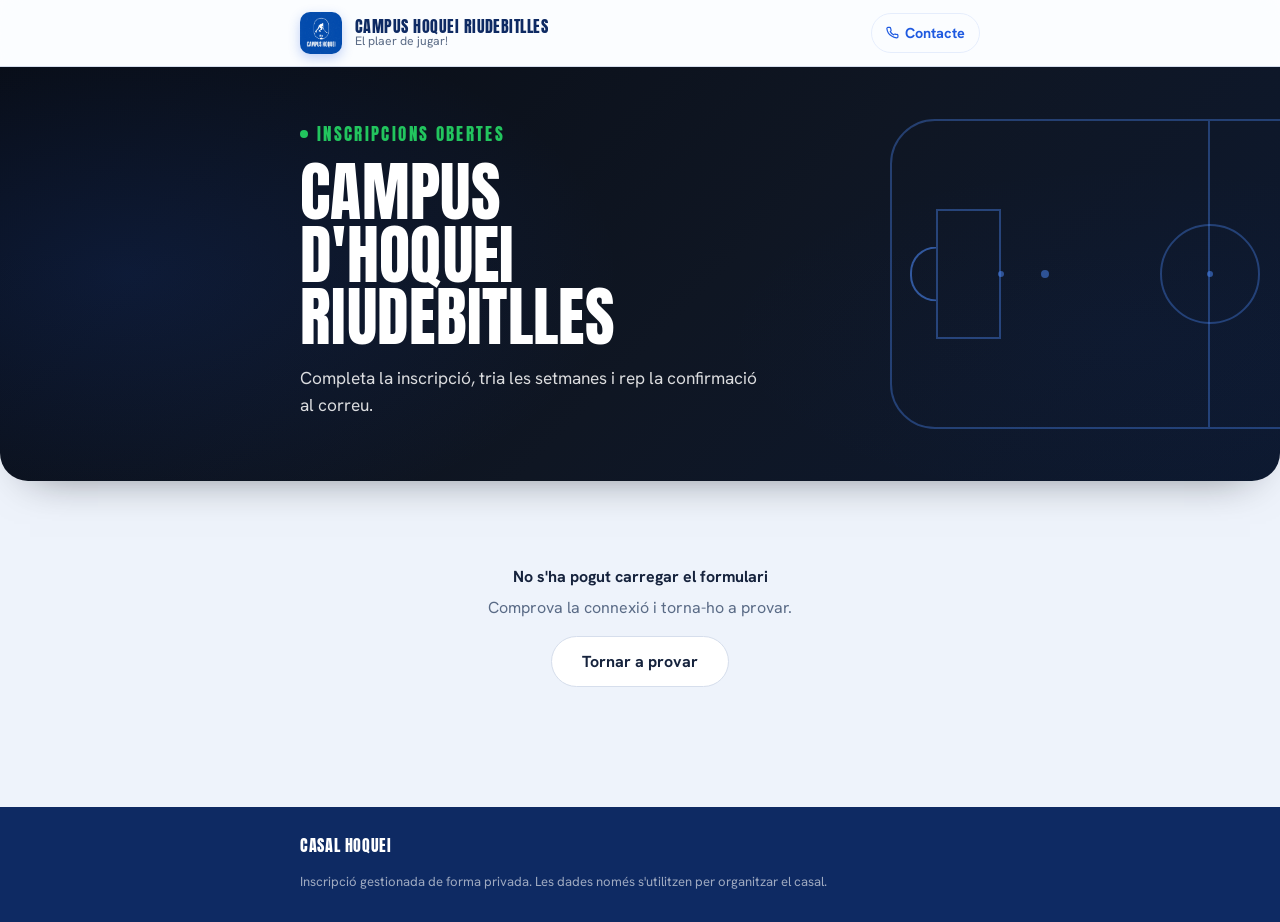
==== commit c84e4834: "Add files via upload" ====
--- a/index.html
+++ b/index.html
@@ -87,6 +87,8 @@
       <p class="eyebrow"><span data-tagline>Inscripcions obertes</span></p>
       <h1 class="hero__title" data-hero-title>Campus d'Hoquei Riudebitlles</h1>
       <p class="hero__lead" data-intro>Completa la inscripció, tria les setmanes i rep la confirmació al correu.</p>
+      <!-- Fitxa de convocatòria: xips de dades (dates, horari, lloc...) des de Settings -->
+      <div class="hero-facts" id="hero-facts" hidden></div>
     </div>
     <nav class="hero-nav" id="hero-nav" aria-label="Formularis disponibles" hidden></nav>
   </section>
--- a/styles.css
+++ b/styles.css
@@ -132,6 +132,14 @@
 }
 .hero.season-hivern {
   --season-accent: var(--blue);   /* hivern: blau del tema */
+}
+/* 1. A PC el hero acaba com un "full" arrodonit sobre el formulari: suavitza
+   el tall dur entre el bloc fosc i el fons clar (al mòbil ja es fonen). */
+@media (min-width: 521px) {
+  .hero {
+    border-radius: 0 0 28px 28px;
+    box-shadow: 0 20px 44px -30px rgba(8, 12, 20, .6);
+  }
 }
 /* Hero content transition (fade en canviar de formulari) */
 .hero__inner {
@@ -179,6 +187,87 @@
   margin: 0 0 16px; max-width: 13ch;
 }
 .hero__lead { font-size: 1.08rem; max-width: 46ch; color: rgba(255,255,255,.85); margin: 0; }
+
+/* ---- Fitxa de convocatòria: barra de dades sota el lead ---- */
+.hero-facts { margin-top: 28px; }
+.hero-facts[hidden] { display: none; }
+/* A PC els xips formen UNA sola fitxa blanca amb separadors fins: destaca del
+   hero fosc i fa de pont amb les targetes blanques del formulari de sota.
+   Colors fixos (no variables de tema): el hero de PC sempre és fosc. */
+.hero-facts__track {
+  display: inline-flex; flex-wrap: wrap;
+  max-width: 100%;
+  background: rgba(255,255,255,.96);
+  border-radius: 16px;
+  box-shadow: 0 14px 36px -16px rgba(0,0,0,.55), 0 2px 8px rgba(0,0,0,.25);
+  animation: rise .6s .55s ease both;   /* entra com un sol bloc, després del lead */
+}
+/* Els duplicats només existeixen per a la marquesina del mòbil.
+   Doble classe: guanya el display:inline-flex de .hero-fact (que va després). */
+.hero-fact.hero-fact--dup { display: none; }
+.hero-fact {
+  position: relative;
+  display: inline-flex; align-items: center; gap: 10px;
+  max-width: 100%;
+  padding: 10px 20px 10px 12px;
+}
+/* Separador fi entre dades, com una fitxa d'estadístiques */
+.hero-fact:not(:first-child)::before {
+  content: "";
+  position: absolute; left: 0; top: 50%;
+  transform: translateY(-50%);
+  width: 1px; height: 55%;
+  background: rgba(14,42,99,.14);
+}
+.hero-fact__icon {
+  display: grid; place-items: center; flex: 0 0 auto;
+  width: 32px; height: 32px; border-radius: 10px;
+  background: rgba(31,90,224,.1);
+  background: color-mix(in srgb, var(--season-accent, #1F5AE0) 13%, transparent);
+  color: var(--season-accent, #1F5AE0);
+}
+.hero-fact__body { display: flex; flex-direction: column; line-height: 1.3; min-width: 0; }
+.hero-fact__label {
+  font-size: .62rem; font-weight: 700; letter-spacing: .12em; text-transform: uppercase;
+  color: #5A6B86;
+}
+.hero-fact__value {
+  font-size: .92rem; font-weight: 700; color: #0E2A63;
+  white-space: nowrap; overflow: hidden; text-overflow: ellipsis;
+}
+/* Al mòbil: UNA sola línia en marquesina contínua però INTERACTIVA: és un scroll
+   natiu que el JS fa avançar sol (setupFactsMarquee); el dit de l'usuari sempre
+   guanya i el moviment es reprèn després d'uns segons. Esvaïment a les vores.
+   Els xips tornen a ser targetes soltes amb l'estil clar del formulari. */
+@media (max-width: 520px) {
+  .hero-facts {
+    margin-top: 18px;
+    overflow-x: auto;
+    overscroll-behavior-x: contain;
+    scrollbar-width: none;
+    -webkit-mask-image: linear-gradient(90deg, transparent 0, #000 18px, #000 calc(100% - 18px), transparent 100%);
+    mask-image: linear-gradient(90deg, transparent 0, #000 18px, #000 calc(100% - 18px), transparent 100%);
+  }
+  .hero-facts::-webkit-scrollbar { display: none; }
+  .hero-facts__track {
+    flex-wrap: nowrap; width: max-content;
+    background: none; border: none; border-radius: 0;
+    -webkit-backdrop-filter: none; backdrop-filter: none;
+    animation: none;
+  }
+  .hero-fact.hero-fact--dup { display: inline-flex; }
+  .hero-fact {
+    margin-right: 8px;   /* en lloc de gap: així el bucle de mig recorregut encaixa exacte */
+    padding: 7px 13px 7px 8px; border-radius: 12px;
+    background: var(--card);
+    border: 1px solid var(--line-ink);
+    box-shadow: 0 1px 3px rgba(14,42,99,.06);
+  }
+  .hero-fact::before { display: none; }   /* targetes soltes: sense separadors */
+  .hero-fact__icon { width: 28px; height: 28px; background: var(--blue-soft); color: var(--blue); }
+  .hero-fact__label { color: var(--ink-soft); }
+  .hero-fact__value { font-size: .84rem; color: var(--navy); }
+}
 
 /* línies de la pista (blaves sobre el parquet de la dreta) */
 .rink { position: absolute; inset: 0; z-index: 1; pointer-events: none; }
@@ -664,11 +753,31 @@
 }
 input[type="date"].input::-webkit-date-and-time-value { text-align: left; }
 .textarea { resize: vertical; min-height: 92px; }
+/* Fletxa pròpia del select (la nativa canvia segons el navegador i desentona) */
+.select {
+  -webkit-appearance: none;
+  appearance: none;
+  background-image: url("data:image/svg+xml,%3Csvg xmlns='http://www.w3.org/2000/svg' viewBox='0 0 24 24' fill='none' stroke='%235A6B86' stroke-width='2.4' stroke-linecap='round' stroke-linejoin='round'%3E%3Cpolyline points='6 9 12 15 18 9'/%3E%3C/svg%3E");
+  background-repeat: no-repeat;
+  background-position: right 13px center;
+  background-size: 15px;
+  padding-right: 40px;
+  cursor: pointer;
+}
 .input:focus, .select:focus, .textarea:focus {
   outline: none; border-color: var(--blue); box-shadow: 0 0 0 3px rgba(31,90,224,.16);
 }
 .field--invalid .input, .field--invalid .select, .field--invalid .textarea { border-color: var(--danger); }
+/* Micro-sacsejada en marcar-se invàlid: guia l'ull cap al camp amb error */
+.field--invalid { animation: field-shake .3s ease; }
+@keyframes field-shake {
+  20% { transform: translateX(-5px); }
+  40% { transform: translateX(4px); }
+  60% { transform: translateX(-3px); }
+  80% { transform: translateX(2px); }
+}
 .field__error { color: var(--danger); font-size: .82rem; margin: 6px 0 0; display: none; }
+.field__error::before { content: "⚠\FE0E"; margin-right: 5px; }
 .field--invalid .field__error { display: block; }
 /* Suggeriment de correcció d'email (typo de domini): no bloqueja, es pot aplicar amb un clic */
 .field__suggest { display: block; margin: 6px 0 0; padding: 0; background: none; border: 0; font: inherit; font-size: .82rem; font-weight: 700; color: var(--blue); cursor: pointer; text-align: left; }
@@ -682,8 +791,16 @@
   display: flex; align-items: center; gap: 11px; cursor: pointer;
   border: 1.5px solid var(--line-ink); border-radius: var(--radius-sm);
   padding: 11px 13px; background: #fff;
-}
-.choice:hover { border-color: var(--blue); }
+  transition: border-color .15s, background .15s, box-shadow .15s, transform .12s;
+}
+@media (hover: hover) {
+  .choice:hover {
+    border-color: var(--blue);
+    box-shadow: 0 4px 12px -7px rgba(31,90,224,.45);
+    transform: translateY(-1px);
+  }
+}
+.choice:active { transform: translateY(0); }
 .choice:has(input:checked) { border-color: var(--blue); background: var(--blue-soft); }
 .choice input { accent-color: var(--blue); width: 18px; height: 18px; }
 
@@ -876,7 +993,7 @@
   display: block;
   background: var(--card);
   border: 1px solid rgba(31,90,224,.14);
-  border-radius: 12px;
+  border-radius: var(--radius-sm);
   padding: 11px 13px;
   margin-bottom: 9px;
   box-shadow: 0 1px 3px rgba(14,42,99,.05);
@@ -948,7 +1065,7 @@
    pastilla. En triar-la s'omple de blau i el text passa a blanc. */
 .child-weeks .weeks { gap: 9px; }
 .child-weeks .week {
-  align-items: center; gap: 14px; padding: 13px 14px; border-radius: 14px;
+  align-items: center; gap: 14px; padding: 13px 14px; border-radius: var(--radius);
   background: var(--card); border-color: var(--line-ink);
   box-shadow: 0 2px 7px -4px rgba(14,42,99,.16);
   transition: border-color .18s, background .18s, transform .12s, box-shadow .22s;
@@ -1284,6 +1401,8 @@
   }
 
   .btn--primary { width: 100%; justify-content: center; }
+  /* Targetes més fines al mòbil: ~12px extres d'amplada útil per als camps */
+  .section, .skeleton-card { padding: 18px 14px; }
   /* Header comprimit al mòbil: menys alçada per guanyar espai útil de pantalla */
   .topbar__inner { padding-block: 7px; gap: 10px; }
   .emblem { width: 34px; height: 34px; border-radius: 9px; }
@@ -1360,10 +1479,13 @@
   display: flex; align-items: center; gap: 12px;
   position: sticky; top: 66px; z-index: 20;
   margin: -22px -20px 6px; padding: 11px 20px;
-  background: var(--paper);
+  /* En repòs, sense fons: un rectangle opac tallaria l'ombra difusa que el hero
+     projecta sobre la pàgina. El fons només cal quan la barra queda enganxada. */
+  background: transparent;
   border-bottom: 1px solid transparent;
-}
-.form-progress.is-stuck { border-bottom-color: var(--line-ink); }
+  transition: background .2s ease;
+}
+.form-progress.is-stuck { background: var(--paper); border-bottom-color: var(--line-ink); }
 .form-progress[hidden] { display: none; }
 .form-progress__track {
   flex: 1; height: 6px; border-radius: 999px;
@@ -1550,8 +1672,9 @@
     justify-content: center;
     align-items: start;
   }
-  /* El hero s'alinea amb la graella ampla del formulari i el text respira més */
+  /* El hero i el footer s'alineen amb la graella ampla del formulari i el text respira més */
   body.pc-summary-on .hero__inner { max-width: 1100px; }
+  body.pc-summary-on .foot .wrap { max-width: 1100px; }
   body.pc-summary-on .hero__title { max-width: 22ch; }
   body.pc-summary-on .hero__lead { max-width: 62ch; }
   /* Columna esquerra: formulari. Columna dreta: un sol contenidor (#pc-aside) que
@@ -1607,7 +1730,7 @@
 }
 .pcsum__body { display: flex; flex-direction: column; gap: 9px; }
 .pcsum__item {
-  padding: 10px 11px; border-radius: 11px;
+  padding: 10px 11px; border-radius: var(--radius-sm);
   background: rgba(14,42,99,.035); cursor: pointer;
   transition: background .15s, transform .12s;
 }
@@ -1704,6 +1827,13 @@
 
   /* Inputs */
   .input, .select, .textarea { background: var(--card); color: var(--ink); }
+  /* El shorthand de dalt esborra la fletxa del select: la repintem en to clar */
+  .select {
+    background-image: url("data:image/svg+xml,%3Csvg xmlns='http://www.w3.org/2000/svg' viewBox='0 0 24 24' fill='none' stroke='%237A90B8' stroke-width='2.4' stroke-linecap='round' stroke-linejoin='round'%3E%3Cpolyline points='6 9 12 15 18 9'/%3E%3C/svg%3E");
+    background-repeat: no-repeat;
+    background-position: right 13px center;
+    background-size: 15px;
+  }
 
   /* Setmanes i opcions */
   .choice, .week { background: var(--card); }
@@ -1744,6 +1874,14 @@
 
   /* Botó ghost (Inscriure un altre..., Tornar a provar) */
   .btn--ghost { background: var(--card); }
+
+  /* Botó primari: en fosc --blue s'aclareix (#5B8EFF) i el text blanc perdia
+     contrast; text fosc com ja fa .chip--all */
+  .btn--primary { color: #0A1020; }
+  .btn--primary .btn__spinner {
+    border-color: rgba(10,16,32,.35);
+    border-top-color: #0A1020;
+  }
 
   /* Blocs de fill */
   .child-block { background: rgba(255,255,255,.02); }
@@ -2149,6 +2287,40 @@
   .wizard-nav__note { background: #C0392B; box-shadow: 0 6px 20px rgba(0,0,0,.45); }
 }
 
+/* ---- Línia de connexió entre seccions (PC, sense wizard) ----
+   Uneix les pastilles 01·02·03 amb un fil vertical que travessa el buit entre
+   targetes: reforça la sensació de recorregut, fent joc amb la barra de progrés. */
+@media (min-width: 521px) {
+  body:not(.has-wizard) #form-sections .section { position: relative; }
+  body:not(.has-wizard) #form-sections .section:not(:last-child)::after {
+    content: "";
+    position: absolute; left: 37px; bottom: -20px;
+    width: 2px; height: 21px;
+    border-radius: 999px;
+    background: linear-gradient(180deg, rgba(31,90,224,.35) 0%, rgba(31,90,224,.12) 100%);
+    pointer-events: none;
+  }
+}
+@media (min-width: 521px) and (prefers-color-scheme: dark) {
+  body:not(.has-wizard) #form-sections .section:not(:last-child)::after {
+    background: linear-gradient(180deg, rgba(91,142,255,.4) 0%, rgba(91,142,255,.14) 100%);
+  }
+}
+
+/* ---- Topbar translúcida amb vidre esmerilat ----
+   Mateix truc que la .wizard-nav. Va al final perquè la regla fosca guanyi el
+   .topbar { background: var(--card) } del bloc fosc principal. */
+@supports ((-webkit-backdrop-filter: blur(1px)) or (backdrop-filter: blur(1px))) {
+  .topbar {
+    background: rgba(255,255,255,.8);
+    -webkit-backdrop-filter: saturate(180%) blur(14px);
+    backdrop-filter: saturate(180%) blur(14px);
+  }
+  @media (prefers-color-scheme: dark) {
+    .topbar { background: rgba(16,24,40,.78); }
+  }
+}
+
 /* ---- Print ---- */
 @media print {
   .topbar, .hero, .returning, .form, #loading, #load-error, #closed,
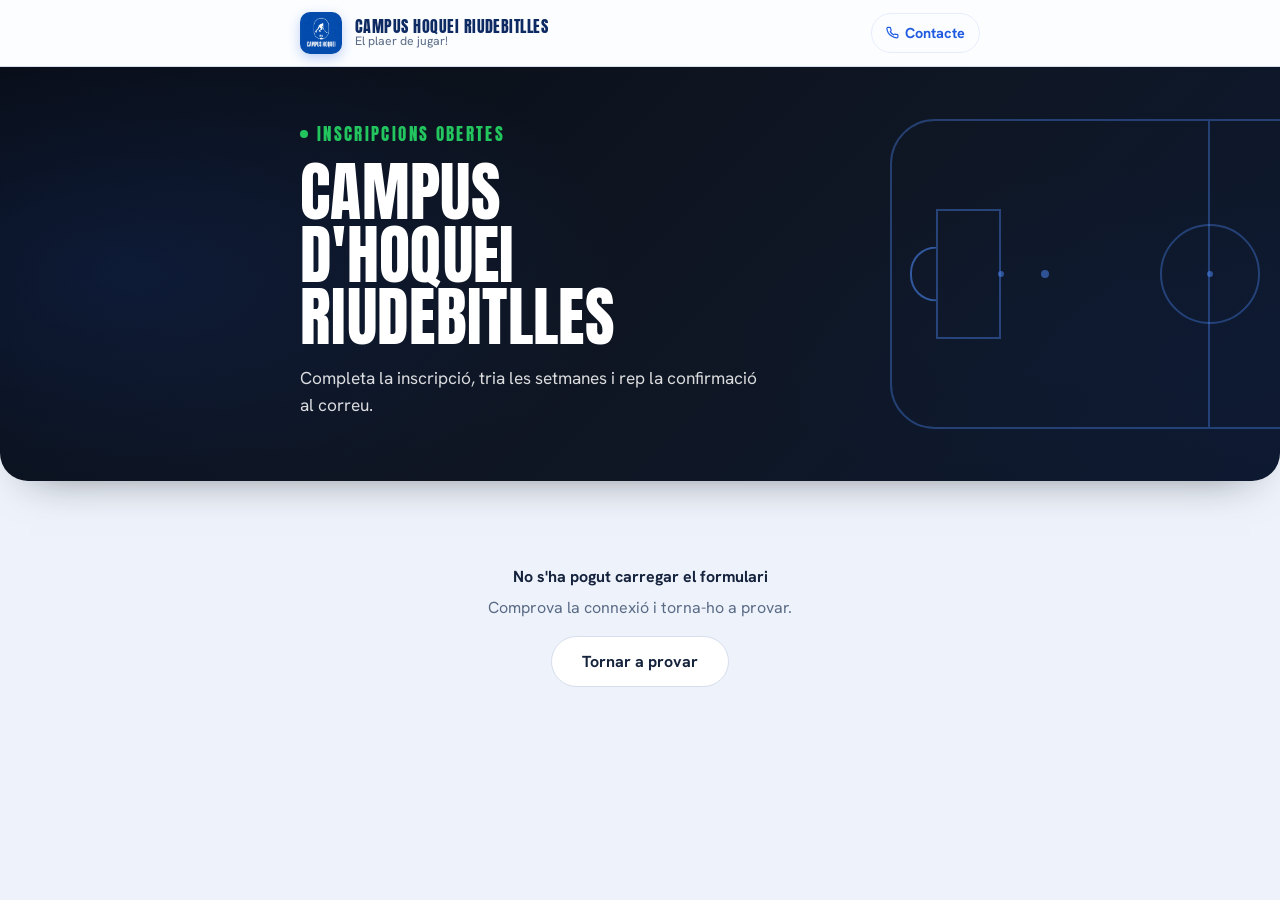
==== commit 4c5e26c0: "Add files via upload" ====
--- a/index.html
+++ b/index.html
@@ -228,17 +228,6 @@
     </section>
   </main>
 
-  <footer class="foot">
-    <div class="wrap">
-      <p data-camp-name>Casal Hoquei</p>
-      <div class="foot__contact" id="foot-contact" hidden>
-        <a class="foot__contact-item" id="foot-phone" href="#"></a>
-        <a class="foot__contact-item" id="foot-email" href="#"></a>
-      </div>
-      <p class="foot__small">Inscripció gestionada de forma privada. Les dades només s'utilitzen per organitzar el casal.</p>
-    </div>
-  </footer>
-
   <script src="app.js"></script>
 </body>
 </html>
--- a/styles.css
+++ b/styles.css
@@ -202,9 +202,6 @@
   box-shadow: 0 14px 36px -16px rgba(0,0,0,.55), 0 2px 8px rgba(0,0,0,.25);
   animation: rise .6s .55s ease both;   /* entra com un sol bloc, després del lead */
 }
-/* Els duplicats només existeixen per a la marquesina del mòbil.
-   Doble classe: guanya el display:inline-flex de .hero-fact (que va després). */
-.hero-fact.hero-fact--dup { display: none; }
 .hero-fact {
   position: relative;
   display: inline-flex; align-items: center; gap: 10px;
@@ -235,38 +232,30 @@
   font-size: .92rem; font-weight: 700; color: #0E2A63;
   white-space: nowrap; overflow: hidden; text-overflow: ellipsis;
 }
-/* Al mòbil: UNA sola línia en marquesina contínua però INTERACTIVA: és un scroll
-   natiu que el JS fa avançar sol (setupFactsMarquee); el dit de l'usuari sempre
-   guanya i el moviment es reprèn després d'uns segons. Esvaïment a les vores.
-   Els xips tornen a ser targetes soltes amb l'estil clar del formulari. */
+/* Al mòbil: res de caixes — el hero mòbil és tipogràfic i clar, així que les
+   dades van com una fitxa editorial de text (icona + valor) en DUES línies
+   estables: les dades curtes a dalt i el lloc sempre a la seva pròpia línia. */
 @media (max-width: 520px) {
-  .hero-facts {
-    margin-top: 18px;
-    overflow-x: auto;
-    overscroll-behavior-x: contain;
-    scrollbar-width: none;
-    -webkit-mask-image: linear-gradient(90deg, transparent 0, #000 18px, #000 calc(100% - 18px), transparent 100%);
-    mask-image: linear-gradient(90deg, transparent 0, #000 18px, #000 calc(100% - 18px), transparent 100%);
-  }
-  .hero-facts::-webkit-scrollbar { display: none; }
+  .hero-facts { margin-top: 16px; }
   .hero-facts__track {
-    flex-wrap: nowrap; width: max-content;
-    background: none; border: none; border-radius: 0;
-    -webkit-backdrop-filter: none; backdrop-filter: none;
-    animation: none;
-  }
-  .hero-fact.hero-fact--dup { display: inline-flex; }
-  .hero-fact {
-    margin-right: 8px;   /* en lloc de gap: així el bucle de mig recorregut encaixa exacte */
-    padding: 7px 13px 7px 8px; border-radius: 12px;
-    background: var(--card);
-    border: 1px solid var(--line-ink);
-    box-shadow: 0 1px 3px rgba(14,42,99,.06);
-  }
-  .hero-fact::before { display: none; }   /* targetes soltes: sense separadors */
-  .hero-fact__icon { width: 28px; height: 28px; background: var(--blue-soft); color: var(--blue); }
-  .hero-fact__label { color: var(--ink-soft); }
-  .hero-fact__value { font-size: .84rem; color: var(--navy); }
+    display: flex; flex-wrap: wrap; gap: 8px 18px;
+    width: 100%;
+    background: none; border: none; border-radius: 0; box-shadow: none;
+  }
+  .hero-fact { padding: 0; gap: 6px; align-items: center; }
+  .hero-fact:not(:first-child)::before { content: none; }   /* sense separadors */
+  /* El lloc (últim xip, valor llarg) sempre en línia pròpia: composició estable */
+  .hero-fact:last-child { flex-basis: 100%; }
+  .hero-fact__icon {
+    width: 15px; height: 15px; border-radius: 0;
+    background: none; color: var(--blue);
+  }
+  .hero-fact__icon svg { width: 14px; height: 14px; }
+  .hero-fact__label { display: none; }
+  .hero-fact__value {
+    font-size: .85rem; font-weight: 600; color: var(--navy);
+    white-space: normal; line-height: 1.35;
+  }
 }
 
 /* línies de la pista (blaves sobre el parquet de la dreta) */
@@ -443,8 +432,7 @@
   background-image: linear-gradient(135deg, #080c14 0%, #0f1623 55%, #0d1930 100%);
   background-attachment: fixed;
 }
-.page--no-forms .hero,
-.page--no-forms .foot { display: none; }
+.page--no-forms .hero { display: none; }
 .page--no-forms .main {
   max-width: 100%;
   padding-inline: 0;
@@ -712,6 +700,12 @@
 
 /* ---------- Seccions del formulari ---------- */
 .form { animation: rise .5s ease both; }
+/* Aparició amb l'scroll (PC sense wizard): .sec-reveal la posa el JS */
+.section.sec-reveal { opacity: 0; transform: translateY(18px); }
+.section.sec-reveal.sec-inview {
+  opacity: 1; transform: none;
+  transition: opacity .55s ease, transform .55s ease;
+}
 .section {
   background: var(--card); border: 1px solid var(--line-ink); border-radius: var(--radius);
   padding: 22px 20px; margin-bottom: 18px; box-shadow: var(--shadow);
@@ -893,130 +887,6 @@
 }
 .btn.add-child:active { transform: scale(.99); }
 
-/* ---------- Targeta de preus ---------- */
-.price-info {
-  background: linear-gradient(135deg, rgba(31,90,224,.06) 0%, rgba(31,90,224,.02) 100%);
-  border: 1px solid rgba(31,90,224,.14);
-  border-left: 3px solid var(--blue);
-  border-radius: var(--radius-sm);
-  padding: 12px 14px;
-  margin-bottom: 16px;
-}
-/* Capçalera = botó per desplegar/plegar la taula de tarifes */
-.price-info__header {
-  display: flex; align-items: center; gap: 9px;
-  width: 100%; padding: 0; margin: 0;
-  background: none; border: none; cursor: pointer;
-  font-family: inherit; text-align: left; color: inherit;
-}
-.price-info__icon {
-  flex-shrink: 0; width: 26px; height: 26px; border-radius: 50%;
-  background: var(--blue); color: #fff;
-  font-family: "Anton", sans-serif; font-size: .88rem;
-  display: grid; place-items: center;
-}
-.price-info__title {
-  font-family: "Anton", sans-serif; text-transform: uppercase;
-  letter-spacing: .05em; font-size: .82rem; color: var(--navy);
-}
-/* Pista discreta a la dreta ("Veure tarifes" → "Amaga") */
-.price-info__hint {
-  margin-left: auto; font-size: .76rem; font-weight: 600; color: var(--ink-soft);
-  white-space: nowrap;
-}
-.price-info.is-open .price-info__hint { color: var(--blue); }
-.price-info__chevron {
-  flex-shrink: 0; stroke: var(--ink-soft);
-  transition: transform .3s cubic-bezier(.4,0,.2,1), stroke .2s ease;
-}
-.price-info.is-open .price-info__chevron { transform: rotate(180deg); stroke: var(--blue); }
-.price-info__header:active .price-info__chevron { transform: scale(.9); }
-.price-info.is-open .price-info__header:active .price-info__chevron { transform: rotate(180deg) scale(.9); }
-/* Cos col·lapsable (truc grid 0fr → 1fr per animar l'alçada automàtica) */
-.price-info__body {
-  display: grid; grid-template-rows: 0fr;
-  transition: grid-template-rows .32s cubic-bezier(.4,0,.2,1);
-}
-.price-info.is-open .price-info__body { grid-template-rows: 1fr; }
-.price-info__body-inner { overflow: hidden; min-height: 0; padding-top: 13px; }
-/* Al PC (punter fi) la taula sempre surt desplegada i sense afordança de plegat:
-   el desplegable només té sentit a mòbil/tàctil. */
-@media (pointer: fine) {
-  .price-info__body { grid-template-rows: 1fr !important; }
-  .price-info__chevron, .price-info__hint { display: none; }
-  .price-info__header { cursor: default; pointer-events: none; }
-}
-.price-info__tiers { list-style: none; margin: 0; padding: 0; }
-.price-tier {
-  display: flex; justify-content: space-between; align-items: flex-start;
-  gap: 16px; padding: 8px 0;
-  border-bottom: 1px solid rgba(31,90,224,.1);
-}
-.price-tier:last-child { border-bottom: none; padding-bottom: 0; }
-.price-tier__desc { font-size: .84rem; color: var(--navy); flex: 1; line-height: 1.45; }
-.price-tier__note { display: block; font-size: .78rem; color: var(--ink-soft); margin-top: 3px; font-style: italic; }
-.price-tier__price {
-  font-family: "Anton", sans-serif; font-size: 1.1rem; letter-spacing: .02em;
-  color: var(--blue); white-space: nowrap; flex-shrink: 0;
-}
-/* Taula 2×2 de preus */
-.price-table {
-  width: 100%; border-collapse: collapse; font-size: .84rem;
-}
-.price-table thead th {
-  font-family: "Hanken Grotesk", sans-serif; font-size: .8rem; font-weight: 700;
-  text-transform: uppercase; letter-spacing: .04em;
-  color: var(--navy); padding: 0 10px 9px;
-  text-align: center; border-bottom: 2px solid rgba(31,90,224,.15);
-}
-.price-table thead th:first-child { text-align: left; padding-left: 0; min-width: 120px; }
-.price-table tbody td {
-  padding: 10px 10px; border-bottom: 1px solid rgba(31,90,224,.1);
-  text-align: center; vertical-align: middle; line-height: 1.4;
-}
-.price-table tbody td:first-child { text-align: left; padding-left: 0; }
-.price-table tbody tr:last-child td { border-bottom: none; padding-bottom: 0; }
-.price-table__label { font-size: .83rem; color: var(--navy); }
-.price-table__price {
-  font-family: "Anton", sans-serif; font-size: 1.08rem; letter-spacing: .02em;
-  color: var(--navy);
-}
-.price-table__price--rdb { color: var(--blue); }
-
-/* Taula de tarifes apilada (PC + mòbil): cada fila és una targeta amb el títol
-   a dalt i cada preu en una línia "Columna ——— Preu". Ha d'anar DESPRÉS de les
-   regles de taula de dalt perquè en guanyi l'ordre (mateixa especificitat). */
-.price-table { display: block; min-width: 0; font-size: .84rem; }
-.price-table thead { position: absolute; width: 1px; height: 1px; overflow: hidden; clip: rect(0 0 0 0); } /* capçalera només per a lectors */
-.price-table tbody { display: block; }
-.price-table tbody tr {
-  display: block;
-  background: var(--card);
-  border: 1px solid rgba(31,90,224,.14);
-  border-radius: var(--radius-sm);
-  padding: 11px 13px;
-  margin-bottom: 9px;
-  box-shadow: 0 1px 3px rgba(14,42,99,.05);
-}
-.price-table tbody tr:last-child { margin-bottom: 0; }
-.price-table tbody td { display: block; padding: 0; border: none; text-align: left; }
-.price-table tbody td.price-table__label {
-  font-size: .92rem; font-weight: 700; color: var(--navy); line-height: 1.35;
-  padding-bottom: 9px; margin-bottom: 7px;
-  border-bottom: 1px solid rgba(31,90,224,.12);
-}
-.price-table tbody td[data-label] {
-  display: flex; align-items: center; justify-content: space-between; gap: 14px;
-  padding: 4px 0;
-}
-.price-table tbody td[data-label]::before {
-  content: attr(data-label);
-  font-family: "Hanken Grotesk", sans-serif;
-  font-size: .84rem; font-weight: 600; color: var(--ink-soft);
-  text-transform: none; letter-spacing: 0;
-}
-.price-table__price { font-size: 1.12rem; }
-
 /* ============================================================
    Secció de setmanes com a panell (PC + mòbil, idèntic)
    ============================================================ */
@@ -1048,111 +918,86 @@
   font-family: "Anton", sans-serif; text-transform: uppercase; letter-spacing: .04em;
   font-size: 1.04rem; line-height: 1.1; font-weight: 400; color: var(--navy);
 }
-/* El desplegable de preus dins el panell no és una caixa pròpia sinó una fila
-   integrada. Al PC (pointer:fine) la taula es manté sempre desplegada i sense
-   botó de plegar (vegeu el bloc @media (pointer: fine)). */
-.child-weeks .price-info {
-  background: transparent; border: none; border-radius: 0;
-  padding: 0; margin: 0 0 9px;   /* mateix ritme que el gap entre setmanes */
-}
-.child-weeks .price-info__header { gap: 9px; }
-.child-weeks .price-info__icon { width: 24px; height: 24px; font-size: .82rem; }
-.child-weeks .price-info__title { font-size: .8rem; }
-.child-weeks .price-info__body-inner { padding-top: 11px; }
-
-/* Targetes "calendari": la DATA és la protagonista (és pel que es tria),
-   l'etiqueta fa d'eyebrow a sobre, el número és un token rodó i les places una
-   pastilla. En triar-la s'omple de blau i el text passa a blanc. */
-.child-weeks .weeks { gap: 9px; }
-.child-weeks .week {
-  align-items: center; gap: 14px; padding: 13px 14px; border-radius: var(--radius);
-  background: var(--card); border-color: var(--line-ink);
-  box-shadow: 0 2px 7px -4px rgba(14,42,99,.16);
-  transition: border-color .18s, background .18s, transform .12s, box-shadow .22s;
-}
-.child-weeks .week__num {
-  width: 44px; height: 44px; border-radius: 50%; font-size: 1.16rem;
-  background: linear-gradient(140deg, var(--navy) 0%, #1A3D85 100%);
-  box-shadow: inset 0 1px 0 rgba(255,255,255,.18);
+/* ---------- Setmanes: targetes ----------
+   Una targeta prima per setmana: el nom en Anton —la mateixa veu tipogràfica
+   que el preu—, les dates a sota en to suau, el preu com a fitxa i la casella
+   rodona a la dreta. En triar-la s'omple de blau i el text passa a blanc. */
+.weeks { display: grid; gap: 8px; }
+.week {
+  position: relative; display: flex; align-items: center; gap: 13px;
+  border: 1.5px solid var(--line-ink); border-radius: var(--radius-sm);
+  padding: 10px 14px; background: var(--card); cursor: pointer;
+  box-shadow: 0 2px 7px -4px rgba(14,42,99,.14);
+  transition: border-color .18s, background .18s, transform .15s, box-shadow .2s;
+  -webkit-tap-highlight-color: transparent;
+}
+@media (hover: hover) {
+  .week:not(.is-full):not(.is-selected):hover {
+    border-color: var(--rink-line);
+    transform: translateY(-1px);
+    box-shadow: 0 8px 18px -9px rgba(31,90,224,.4);
+  }
+}
+.week:not(.is-full):active { transform: scale(.99); }
+.week input { position: absolute; opacity: 0; pointer-events: none; }
+.week__body { flex: 1; min-width: 0; display: flex; flex-direction: column; gap: 1px; }
+.week__label {
+  font-family: "Anton", sans-serif; font-weight: 400;
+  font-size: 1.02rem; letter-spacing: .03em; text-transform: uppercase;
+  color: var(--navy); transition: color .18s;
+}
+/* Dates: mateixa veu que l'eyebrow "Tria" de la capçalera del panell */
+.week__meta {
+  font-size: .67rem; font-weight: 700; letter-spacing: .14em; text-transform: uppercase;
+  color: var(--blue); transition: color .18s;
+}
+.week__places {
+  align-self: flex-start; margin-top: 4px;
+  display: inline-flex; align-items: center; gap: 5px;
+  font-size: .72rem; font-weight: 600; color: #157a4a;
+  background: rgba(34,160,90,.13); border-radius: 999px; padding: 1px 8px;
+  transition: background .18s, color .18s;
+}
+.week__places::before {
+  content: ""; flex: 0 0 auto; width: 5px; height: 5px; border-radius: 50%;
+  background: #22a05a; transition: background .18s;
+}
+/* Fitxa de preu: Anton en pastilla suau */
+.week__price {
+  flex: 0 0 auto; white-space: nowrap;
+  font-family: "Anton", sans-serif; font-weight: 400;
+  font-size: 1rem; letter-spacing: .02em; line-height: 1;
+  color: var(--navy);
+  background: rgba(31,90,224,.08); border-radius: 10px; padding: 6px 10px;
   transition: background .18s, color .18s, box-shadow .18s;
 }
-.child-weeks .week__body { gap: 3px; }
-.child-weeks .week__label {
-  font-size: .67rem; font-weight: 700; letter-spacing: .1em; text-transform: uppercase;
-  color: var(--blue); transition: color .18s;
-}
-.child-weeks .week__meta {
-  font-size: 1.04rem; font-weight: 700; color: var(--navy); transition: color .18s;
-}
-.child-weeks .week__places {
-  align-self: flex-start; margin-top: 5px;
-  display: inline-flex; align-items: center; gap: 6px;
-  font-size: .72rem; font-weight: 600; color: #157a4a;
-  background: rgba(34,160,90,.13); border-radius: 999px; padding: 2px 9px;
-  transition: background .18s, color .18s;
-}
-.child-weeks .week__places::before {
-  content: ""; flex: 0 0 auto; width: 6px; height: 6px; border-radius: 50%;
-  background: #22a05a; transition: background .18s;
-}
-.child-weeks .week__check {
-  width: 24px; height: 24px; border-width: 2px;
+.week__price[hidden] { display: none; }
+.week__check {
+  width: 22px; height: 22px; flex: 0 0 auto; border-radius: 50%;
+  border: 2px solid var(--line-ink); background: var(--card);
+  display: grid; place-items: center; color: #fff; font-size: .75rem;
   transition: background .18s, border-color .18s, color .18s, transform .18s;
 }
-/* Estat triat: ompliment blau + text blanc + halo */
-.child-weeks .week.is-selected {
+/* Estat triat: ompliment blau + text blanc */
+.week.is-selected {
   border-color: var(--blue);
   background: linear-gradient(135deg, var(--blue) 0%, var(--blue-deep) 100%);
-  box-shadow: 0 9px 22px -9px rgba(31,90,224,.6);
-}
-.child-weeks .week.is-selected .week__label  { color: rgba(255,255,255,.85); }
-.child-weeks .week.is-selected .week__meta   { color: #fff; }
-.child-weeks .week.is-selected .week__places { color: #fff; background: rgba(255,255,255,.2); }
-.child-weeks .week.is-selected .week__places::before { background: #fff; }
-.child-weeks .week.is-selected .week__num {
-  background: rgba(255,255,255,.18); color: #fff;
-  box-shadow: inset 0 0 0 1px rgba(255,255,255,.4);
-}
-.child-weeks .week.is-selected .week__check {
+  box-shadow: 0 8px 20px -9px rgba(31,90,224,.55);
+}
+.week.is-selected .week__label  { color: #fff; }
+.week.is-selected .week__meta   { color: rgba(255,255,255,.82); }
+.week.is-selected .week__places { color: #fff; background: rgba(255,255,255,.2); }
+.week.is-selected .week__places::before { background: #fff; }
+.week.is-selected .week__price {
+  color: #fff; background: rgba(255,255,255,.16);
+  box-shadow: inset 0 0 0 1px rgba(255,255,255,.35);
+}
+.week.is-selected .week__check {
   background: #fff; border-color: #fff; color: var(--blue);
   transform: scale(1.04);
 }
-
-/* ---------- Setmanes ---------- */
-.weeks { display: grid; gap: 10px; }
-.week {
-  position: relative; display: flex; align-items: center; gap: 14px;
-  border: 1.5px solid var(--line-ink); border-radius: var(--radius-sm);
-  padding: 14px 15px; background: #fff; cursor: pointer; transition: .15s;
-  overflow: hidden; -webkit-tap-highlight-color: transparent;
-}
-/* Només en dispositius amb punter real: al mòbil el :hover s'enganxa després del toc */
-@media (hover: hover) {
-  .week:hover { border-color: var(--blue); }
-}
-.week input { position: absolute; opacity: 0; pointer-events: none; }
-.week__num {
-  font-family: "Anton", sans-serif; font-size: 1.1rem; width: 40px; height: 40px;
-  flex: 0 0 auto; display: grid; place-items: center; border-radius: 9px;
-  background: var(--navy); color: #fff; transition: .15s;
-}
-.week__body { flex: 1; min-width: 0; display: flex; flex-direction: column; gap: 2px; }
-.week__label { font-weight: 700; }
-.week__meta { font-size: .85rem; color: var(--ink-soft); }
-.week__places { font-size: .82rem; color: var(--ink-soft); }
-.week__price { display: none; }
-.week__check {
-  width: 22px; height: 22px; flex: 0 0 auto; border-radius: 50%;
-  border: 1.5px solid var(--line-ink); display: grid; place-items: center; color: #fff; font-size: .8rem;
-}
-.week.is-selected { border-color: var(--blue); background: var(--blue-soft); }
-.week.is-selected .week__num { background: var(--blue); }
-.week.is-selected .week__check { background: var(--blue); border-color: var(--blue); }
-.week.is-full { opacity: .6; cursor: not-allowed; }
-@media (hover: hover) {
-  .week.is-full:hover { border-color: var(--line-ink); }
-}
-.week.is-full .week__check { display: none; }
+.week.is-full { opacity: .55; cursor: not-allowed; }
+.week.is-full .week__check { visibility: hidden; }
 .week__tag {
   flex: 0 0 auto; white-space: nowrap;
   font-size: .72rem; font-weight: 700; text-transform: uppercase; letter-spacing: .05em;
@@ -1238,11 +1083,6 @@
 .done__summary dt { font-weight: 600; color: var(--ink-soft); font-size: .9rem; }
 .done__summary dd { margin: 0; font-size: .95rem; }
 
-/* ---------- Peu ---------- */
-.foot { background: var(--navy); color: #fff; padding-block: 26px; }
-.foot p { margin: 0 0 4px; }
-.foot p:first-child { font-family: "Anton", sans-serif; text-transform: uppercase; letter-spacing: .04em; }
-.foot__small { font-size: .82rem; color: rgba(255,255,255,.6); }
 
 @keyframes rise { from { opacity: 0; transform: translateY(12px); } to { opacity: 1; transform: none; } }
 
@@ -1310,8 +1150,6 @@
 }
 
 /* ---- Setmana: micro-resposta al clic + halo si seleccionada ---- */
-.week { transition: border-color .15s, background .15s, transform .12s; }
-.week:not(.is-full):active { transform: scale(.985); }
 
 /* ---- Botó principal: elevació + resplendor al hover (només amb ratolí) ---- */
 .btn--primary { transition: background .15s, box-shadow .15s, transform .15s; }
@@ -1447,24 +1285,25 @@
 /* Targetes de preu apilades en fosc: la targeta (var--card) ja contrasta amb el fons
    del bloc; només ajustem els filets blaus al to clar del tema fosc */
 @media (prefers-color-scheme: dark) {
-  .price-table tbody tr { border-color: rgba(91,142,255,.2); }
-  .price-table tbody td.price-table__label { border-bottom-color: rgba(91,142,255,.18); }
   /* Panell de setmanes: vora i ombra al to clar del tema fosc */
   .child-weeks {
     border-color: rgba(91,142,255,.22);
     box-shadow: 0 9px 24px -16px rgba(0,0,0,.7);
   }
   /* En fosc, --navy/--blue s'aclareixen: forcem blaus prou foscos perquè
-     el text blanc dels badges i de la targeta triada mantingui contrast. */
-  .child-weeks .week__num { background: linear-gradient(140deg, #2E4FA0 0%, #16357a 100%); }
-  .child-weeks .week.is-selected {
+     el text blanc de la targeta triada mantingui contrast. */
+  .week.is-selected {
     background: linear-gradient(135deg, #2E63D6 0%, #3F78E6 100%);
     border-color: #4178E6;
-    box-shadow: 0 9px 22px -10px rgba(0,0,0,.75);
-  }
-  .child-weeks .week.is-selected .week__check { color: #2E63D6; }
+    box-shadow: 0 8px 20px -10px rgba(0,0,0,.75);
+  }
+  .week.is-selected .week__check { color: #2E63D6; }
+  /* Pastilla de places al to verd del tema fosc */
   .child-weeks .week__places { color: #5fd99a; background: rgba(34,160,90,.16); }
   .child-weeks .week__places::before { background: #4fce8a; }
+  /* Fitxa de preu: pastilla al to del tema fosc; a la triada, sempre blanca */
+  .week__price { color: var(--ink); background: rgba(91,142,255,.14); }
+  .week.is-selected .week__price { color: #fff; background: rgba(255,255,255,.14); }
 }
 @media (prefers-reduced-motion: reduce) {
   *, *::before, *::after { animation: none !important; transition: none !important; }
@@ -1653,6 +1492,14 @@
   font-size: .8rem; padding: 4px 10px; border-radius: 999px;
   background: var(--card); border: 1.5px solid var(--line-ink);
   color: var(--ink-soft); font-weight: 600;
+}
+
+/* Xifres tabulars a tots els imports: amplada fixa per dígit → columnes de preus
+   perfectament alineades i sense salts d'amplada quan el total canvia. */
+.child-price__amount,
+.price-total__amount, .price-total__week-price,
+.pcsum__amount, .pcsum__week-price, .pcsum__total-amount {
+  font-variant-numeric: tabular-nums;
 }
 
 /* ============================================================
@@ -1672,9 +1519,8 @@
     justify-content: center;
     align-items: start;
   }
-  /* El hero i el footer s'alineen amb la graella ampla del formulari i el text respira més */
+  /* El hero s'alinea amb la graella ampla del formulari i el text respira més */
   body.pc-summary-on .hero__inner { max-width: 1100px; }
-  body.pc-summary-on .foot .wrap { max-width: 1100px; }
   body.pc-summary-on .hero__title { max-width: 22ch; }
   body.pc-summary-on .hero__lead { max-width: 62ch; }
   /* Columna esquerra: formulari. Columna dreta: un sol contenidor (#pc-aside) que
@@ -1837,7 +1683,6 @@
 
   /* Setmanes i opcions */
   .choice, .week { background: var(--card); }
-  .week__num { background: var(--blue); }
 
   /* Checkboxes personalitzats */
   .rdb-toggle { background: var(--card); }
@@ -1894,10 +1739,6 @@
   .form-progress.is-complete .form-progress__label { color: #4ade80; }
 
   /* Targetes de preu */
-  .price-info {
-    background: linear-gradient(135deg, rgba(91,142,255,.1) 0%, rgba(91,142,255,.04) 100%);
-    border-color: rgba(91,142,255,.22);
-  }
   .child-price {
     background: linear-gradient(135deg, rgba(91,142,255,.1) 0%, rgba(91,142,255,.04) 100%);
     border-color: rgba(91,142,255,.22);
@@ -1921,15 +1762,6 @@
   .price-total__tag { background: var(--card); border-color: var(--line-ink); }
 }
 
-/* ---- 10. Footer contacte ---- */
-.foot__contact {
-  display: flex; flex-wrap: wrap; gap: 4px 18px; margin-bottom: 10px;
-}
-.foot__contact-item {
-  color: rgba(255,255,255,.72); text-decoration: none;
-  font-size: .88rem; transition: color .15s;
-}
-.foot__contact-item:hover { color: #fff; text-decoration: underline; }
 
 /* ---- 11. Consentiment dins la secció de protecció de dades ---- */
 .section .consent {
@@ -2256,8 +2088,6 @@
   .form-progress { display: none !important; }
   /* Menys espai entre el hero i el formulari (el de dalt sobrava). */
   .main { padding-top: 14px; }
-  /* Footer no aporta res al mòbil amb wizard actiu */
-  body.has-wizard .foot { display: none; }
 }
 /* Oculta el wizard-nav a la pantalla d'èxit i durant la càrrega */
 .page--done #wizard-nav,
@@ -2324,7 +2154,7 @@
 /* ---- Print ---- */
 @media print {
   .topbar, .hero, .returning, .form, #loading, #load-error, #closed,
-  .foot, .done__actions, .confetti-container, #form-progress,
+  .done__actions, .confetti-container, #form-progress,
   #wizard-nav { display: none !important; }
   body { background: #fff; color: #000; -webkit-print-color-adjust: exact; }
   .main { padding-block: 0; }
@@ -2335,3 +2165,94 @@
   .done__mark { box-shadow: none; animation: none; }
   .done__summary { border: 1px solid #ccc; box-shadow: none; }
 }
+
+/* ============================================================
+   Enviament robust + modal + resum amb preus
+   ============================================================ */
+
+/* ---- Error d'enviament persistent (amb reintent) ---- */
+.send-error {
+  margin: 18px 0 14px; padding: 16px 18px;
+  background: linear-gradient(135deg, rgba(192,57,43,.08) 0%, rgba(192,57,43,.03) 100%);
+  border: 1px solid rgba(192,57,43,.28); border-left: 4px solid var(--danger);
+  border-radius: var(--radius-sm);
+  animation: rise .3s ease both;
+}
+.send-error__head { display: flex; align-items: center; gap: 8px; }
+.send-error__icon { display: grid; place-items: center; color: var(--danger); flex: 0 0 auto; }
+.send-error__title { font-weight: 800; color: var(--danger); font-size: .98rem; }
+.send-error__body { margin: 8px 0 12px; font-size: .9rem; color: var(--ink-soft); }
+.send-error__retry { padding: 10px 20px; font-size: .92rem; gap: 8px; }
+@media (prefers-color-scheme: dark) {
+  .send-error {
+    background: linear-gradient(135deg, rgba(255,112,112,.1) 0%, rgba(255,112,112,.04) 100%);
+    border-color: rgba(255,112,112,.3);
+  }
+}
+
+/* ---- Modal de confirmacio (substitueix window.confirm) ---- */
+.modal-overlay {
+  position: fixed; inset: 0; z-index: 200;
+  display: grid; place-items: center; padding: 20px;
+  background: rgba(9,14,26,.55);
+  -webkit-backdrop-filter: blur(3px); backdrop-filter: blur(3px);
+  animation: modal-fade .18s ease both;
+}
+.modal-overlay.is-closing { opacity: 0; transition: opacity .16s ease; }
+.modal-overlay.is-closing .modal { transform: translateY(6px) scale(.98); transition: transform .16s ease; }
+.modal {
+  width: 100%; max-width: 420px;
+  background: var(--card); border-radius: calc(var(--radius) + 4px);
+  box-shadow: 0 30px 70px -20px rgba(0,0,0,.5), 0 4px 16px rgba(0,0,0,.2);
+  padding: 26px 24px 22px; text-align: center;
+  animation: modal-pop .24s cubic-bezier(.2,.9,.3,1.2) both;
+}
+.modal__icon {
+  width: 52px; height: 52px; margin: 0 auto 14px;
+  display: grid; place-items: center; border-radius: 16px;
+  background: var(--blue-soft); color: var(--blue);
+}
+.modal__title {
+  font-family: "Anton", sans-serif; text-transform: uppercase; letter-spacing: .03em;
+  font-weight: 400; font-size: 1.25rem; margin: 0 0 8px; color: var(--navy);
+}
+.modal__body { margin: 0 0 20px; font-size: .93rem; color: var(--ink-soft); }
+.modal__actions { display: flex; flex-wrap: wrap; justify-content: center; gap: 10px; }
+.modal__actions .btn { padding: 12px 22px; font-size: .95rem; }
+@keyframes modal-fade { from { opacity: 0; } to { opacity: 1; } }
+@keyframes modal-pop {
+  from { opacity: 0; transform: translateY(14px) scale(.96); }
+  to   { opacity: 1; transform: none; }
+}
+
+/* ---- Resum d'exit: total destacat + instruccions de pagament ---- */
+.done__grand {
+  display: flex; justify-content: space-between; align-items: baseline;
+  margin-top: 12px; padding-top: 12px; border-top: 1px solid var(--line-ink);
+  font-weight: 800; color: var(--navy); font-size: 1.02rem;
+}
+.done__grand-amount { font-size: 1.15rem; font-variant-numeric: tabular-nums; }
+.done__pay {
+  display: flex; align-items: flex-start; gap: 12px; text-align: left;
+  max-width: 460px; margin: -8px auto 26px; padding: 15px 17px;
+  background: linear-gradient(135deg, rgba(31,90,224,.07) 0%, rgba(31,90,224,.02) 100%);
+  border: 1px solid rgba(31,90,224,.18); border-left: 4px solid var(--blue);
+  border-radius: var(--radius-sm);
+}
+.done__pay[hidden] { display: none; }
+.done__pay-icon { display: grid; place-items: center; color: var(--blue); flex: 0 0 auto; margin-top: 2px; }
+.done__pay-body { display: flex; flex-direction: column; gap: 3px; min-width: 0; }
+.done__pay-title {
+  font-size: .78rem; font-weight: 800; text-transform: uppercase; letter-spacing: .06em;
+  color: var(--blue);
+}
+.done__pay-text { font-size: .92rem; color: var(--ink); white-space: pre-line; overflow-wrap: anywhere; }
+@media (prefers-color-scheme: dark) {
+  .done__pay {
+    background: linear-gradient(135deg, rgba(91,142,255,.1) 0%, rgba(91,142,255,.04) 100%);
+    border-color: rgba(91,142,255,.24);
+  }
+}
+@media print {
+  .done__pay { border: 1px solid #ccc; background: none; }
+}
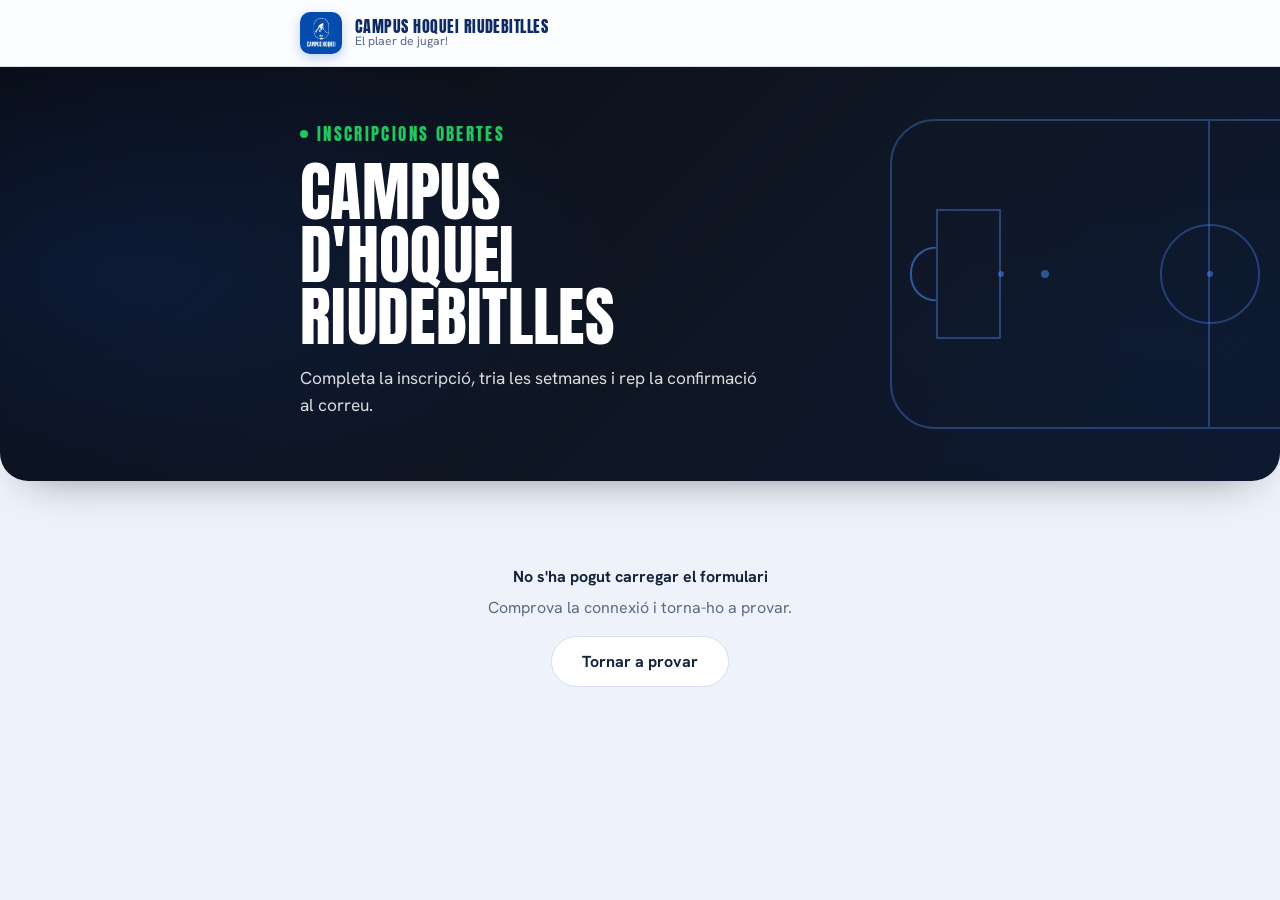
==== commit b4bad648: "Add files via upload" ====
--- a/index.html
+++ b/index.html
@@ -63,10 +63,13 @@
         <span class="topbar__camp" data-camp-name>Campus Hoquei Riudebitlles</span>
         <span class="topbar__club" data-club>El plaer de jugar!</span>
       </span>
-      <a class="topbar__contact" data-contact-link href="#">
-        <svg width="13" height="13" viewBox="0 0 24 24" fill="none" stroke="currentColor" stroke-width="2.2" stroke-linecap="round" stroke-linejoin="round" aria-hidden="true"><path d="M22 16.92v3a2 2 0 0 1-2.18 2 19.79 19.79 0 0 1-8.63-3.07A19.5 19.5 0 0 1 4.69 13.5 19.79 19.79 0 0 1 1.61 4.87 2 2 0 0 1 3.6 2.69h3a2 2 0 0 1 2 1.72c.127.96.361 1.903.7 2.81a2 2 0 0 1-.45 2.11L7.91 10.31a16 16 0 0 0 6 6l.92-.92a2 2 0 0 1 2.11-.45c.907.339 1.85.573 2.81.7A2 2 0 0 1 22 16.92z"/></svg>
-        Contacte
-      </a>
+      <!-- Xip de resum (wizard mòbil, passos ≥2): jugadors + total; obre el desglossament -->
+      <button class="topbar__price" id="topbar-price" type="button" hidden aria-label="Resum de la inscripció">
+        <svg class="wc__people" width="16" height="16" viewBox="0 0 24 24" fill="currentColor" aria-hidden="true"><path d="M16 11c1.66 0 2.99-1.34 2.99-3S17.66 5 16 5c-1.66 0-3 1.34-3 3s1.34 3 3 3zm-8 0c1.66 0 2.99-1.34 2.99-3S9.66 5 8 5C6.34 5 5 6.34 5 8s1.34 3 3 3zm0 2c-2.33 0-7 1.17-7 3.5V19h14v-2.5c0-2.33-4.67-3.5-7-3.5zm8 0c-.29 0-.62.02-.97.05 1.16.84 1.97 1.97 1.97 3.45V19h6v-2.5c0-2.33-4.67-3.5-7-3.5z"/></svg>
+        <span id="topbar-price-count"></span>
+        <span class="wc__price" id="topbar-price-amount" hidden></span>
+        <svg class="wc__chevron" width="11" height="11" viewBox="0 0 24 24" fill="none" stroke="currentColor" stroke-width="2.8" stroke-linecap="round" stroke-linejoin="round" aria-hidden="true"><polyline points="6 9 12 15 18 9"/></svg>
+      </button>
     </div>
   </header>
 
@@ -185,6 +188,10 @@
 
     <!-- Formulari -->
     <form class="form" id="form" hidden novalidate>
+      <!-- Anti-spam: camp invisible que cap persona real no omple (els bots automàtics sí) -->
+      <div class="hp-field" aria-hidden="true">
+        <label>No omplis aquest camp<input type="text" id="hp-extra" name="camp_extra" tabindex="-1" autocomplete="off" /></label>
+      </div>
       <div class="form-progress" id="form-progress" hidden>
         <div class="form-progress__track">
           <div class="form-progress__bar" id="form-progress-bar"></div>
@@ -193,7 +200,8 @@
       </div>
       <div id="form-sections"></div>
 
-      <div id="price-total-card"></div>
+      <!-- aria-live: el lector de pantalla anuncia els canvis d'import -->
+      <div id="price-total-card" aria-live="polite"></div>
 
       <div class="consent">
         <label class="check">
--- a/styles.css
+++ b/styles.css
@@ -64,13 +64,24 @@
   white-space: nowrap; overflow: hidden; text-overflow: ellipsis;
 }
 .topbar__club { font-size: .76rem; color: var(--ink-soft); }
-.topbar__contact {
-  margin-left: auto; color: var(--blue); text-decoration: none;
-  font-weight: 700; font-size: .9rem; white-space: nowrap;
-  padding: 8px 14px; border-radius: 999px; border: 1.5px solid var(--blue-soft);
+/* Xip de resum del wizard mòbil (jugadors + total), sempre al topbar: fons blau
+   suau sense vora, text navy, icona de persones plena i el total en pastilla
+   blava (reutilitza .wc__people i .wc__price). Obre el desglossament per sota. */
+.topbar__price {
+  margin-left: auto;
   display: inline-flex; align-items: center; gap: 6px;
-}
-.topbar__contact:hover { background: var(--blue-soft); }
+  padding: 8px 13px; border-radius: 999px;
+  background: var(--blue-soft); border: none;
+  font-family: inherit; font-size: .82rem; font-weight: 700; color: var(--navy);
+  cursor: pointer; white-space: nowrap; -webkit-tap-highlight-color: transparent;
+  transition: background .15s;
+  animation: rise .25s ease both;
+}
+.topbar__price:active { background: #d0dcf8; }
+.topbar__price[hidden] { display: none; }
+#topbar-price-count { min-width: 8px; text-align: center; }
+/* Fletxa cap avall (el popup es desplega per sota); girada quan és obert */
+.topbar__price.is-open .wc__chevron { transform: rotate(180deg); }
 
 /* ---------- Hero (antracita modern) ---------- */
 .hero {
@@ -133,13 +144,12 @@
 .hero.season-hivern {
   --season-accent: var(--blue);   /* hivern: blau del tema */
 }
-/* 1. A PC el hero acaba com un "full" arrodonit sobre el formulari: suavitza
-   el tall dur entre el bloc fosc i el fons clar (al mòbil ja es fonen). */
-@media (min-width: 521px) {
-  .hero {
-    border-radius: 0 0 28px 28px;
-    box-shadow: 0 20px 44px -30px rgba(8, 12, 20, .6);
-  }
+/* El hero acaba com un "full" arrodonit sobre el formulari: suavitza el tall
+   entre el bloc fosc i el fons clar (a totes les mides, ara que el mòbil
+   comparteix el fons fosc del PC). */
+.hero {
+  border-radius: 0 0 28px 28px;
+  box-shadow: 0 20px 44px -30px rgba(8, 12, 20, .6);
 }
 /* Hero content transition (fade en canviar de formulari) */
 .hero__inner {
@@ -185,6 +195,8 @@
   font-family: "Anton", sans-serif; font-weight: 400; font-size: var(--fs-display);
   line-height: .98; letter-spacing: .005em; text-transform: uppercase;
   margin: 0 0 16px; max-width: 13ch;
+  /* Un salt de línia (Alt+Retorn) al hero_titulo del full es respecta tal qual */
+  white-space: pre-line;
 }
 .hero__lead { font-size: 1.08rem; max-width: 46ch; color: rgba(255,255,255,.85); margin: 0; }
 
@@ -232,9 +244,9 @@
   font-size: .92rem; font-weight: 700; color: #0E2A63;
   white-space: nowrap; overflow: hidden; text-overflow: ellipsis;
 }
-/* Al mòbil: res de caixes — el hero mòbil és tipogràfic i clar, així que les
-   dades van com una fitxa editorial de text (icona + valor) en DUES línies
-   estables: les dades curtes a dalt i el lloc sempre a la seva pròpia línia. */
+/* Al mòbil: res de caixes — les dades van com una fitxa editorial de text
+   (icona + valor) en DUES línies estables sobre el fons fosc del hero: les
+   dades curtes a dalt i el lloc sempre a la seva pròpia línia. */
 @media (max-width: 520px) {
   .hero-facts { margin-top: 16px; }
   .hero-facts__track {
@@ -248,12 +260,12 @@
   .hero-fact:last-child { flex-basis: 100%; }
   .hero-fact__icon {
     width: 15px; height: 15px; border-radius: 0;
-    background: none; color: var(--blue);
+    background: none; color: var(--rink-line);   /* accent de l'estació, com l'eyebrow */
   }
   .hero-fact__icon svg { width: 14px; height: 14px; }
   .hero-fact__label { display: none; }
   .hero-fact__value {
-    font-size: .85rem; font-weight: 600; color: var(--navy);
+    font-size: .85rem; font-weight: 600; color: rgba(255,255,255,.92);
     white-space: normal; line-height: 1.35;
   }
 }
@@ -313,6 +325,11 @@
 .main { padding-block: 28px 64px; }
 
 /* ---------- Barra de retorn ---------- */
+/* En previsualització (dins del panell d'administració) amaguem elements que
+   només tenen sentit per a l'usuari final, perquè la vista quedi neta. */
+html.is-preview .returning,
+html.is-preview .send-error { display: none !important; }
+
 .returning {
   position: relative;
   display: grid; grid-template-columns: 1fr auto; align-items: center; gap: 6px;
@@ -395,10 +412,10 @@
 .chip--all {
   background: linear-gradient(140deg, var(--blue) 0%, var(--blue-deep) 100%);
   border-color: transparent; color: #fff; padding-left: 14px;
-  box-shadow: 0 3px 11px rgba(31,90,224,.30);
+  box-shadow: 0 3px 11px rgba(31,90,224,.3);
 }
 @media (hover: hover) {
-  .chip--all:hover { box-shadow: 0 7px 18px rgba(31,90,224,.40); transform: translateY(-1px); }
+  .chip--all:hover { box-shadow: 0 7px 18px rgba(31,90,224,.4); transform: translateY(-1px); }
 }
 .returning__close {
   align-self: start; justify-self: end;
@@ -477,7 +494,7 @@
 .nf-board__cliphole { fill: #0f1623; opacity: .55; }
 
 /* Marques de mitja pista, estil retolador */
-.nf-court { stroke: rgba(31,90,224,.30); stroke-width: 2.5; fill: none; }
+.nf-court { stroke: rgba(31,90,224,.3); stroke-width: 2.5; fill: none; }
 .nf-goal { stroke: rgba(210,53,47,.65); stroke-width: 3; fill: rgba(210,53,47,.10); }
 
 /* Equips: O nostres (blau), X rivals (vermell) */
@@ -509,7 +526,7 @@
   animation: nf-run 7s cubic-bezier(.5,0,.4,1) infinite;
 }
 .nf-goalflash {
-  fill: rgba(31,90,224,.40); opacity: 0;
+  fill: rgba(31,90,224,.4); opacity: 0;
   transform-box: fill-box; transform-origin: center;
   animation: nf-flash 7s linear infinite;
 }
@@ -621,8 +638,9 @@
   border-radius: 50%; animation: spin .8s linear infinite;
 }
 @keyframes spin { to { transform: rotate(360deg); } }
-/* Hero fora del flow durant loading → el loader queda centrat a pantalla */
-.page--loading .hero { display: none; }
+/* Hero i topbar fora durant loading → només es veu la pantalla de càrrega */
+.page--loading .hero,
+.page--loading .topbar { display: none; }
 /* Pantalla d'èxit → amaguem l'hero i el bloc "ja t'hem vist" perquè només es vegi la confirmació */
 .page--done .hero,
 .page--done .returning { display: none; }
@@ -862,30 +880,56 @@
 .child-block__remove:active { transform: scale(.96); }
 /* La secció de setmanes (.child-weeks) es defineix com a panell més avall,
    després de la taula de preus, i ara s'aplica a totes les mides (PC + mòbil). */
-/* ---------- Botó "Afegir un altre nen/a" ----------
-   Minimalista: pla i sense ombres, text blau amb un "+" en cercle fi.
+/* ---------- Botó "Afegir un germà o germana" ----------
+   Targeta d'acció d'amplada completa amb vora discontínua: el mateix llenguatge
+   que la zona de fitxers, que al formulari vol dir "aquí s'hi pot afegir una
+   cosa". El "+" va en un token blau ple, com les icones de capçalera de secció.
    Amb .btn.add-child guanyem a .btn--ghost. */
 .btn.add-child {
-  margin-top: 14px; width: 100%; justify-content: center;
-  gap: 9px; padding: 12px 18px; font-size: .92rem; font-weight: 600;
+  margin-top: 16px; width: 100%; justify-content: center;
+  gap: 10px; padding: 14px 18px; font-size: .95rem; font-weight: 700;
   color: var(--blue);
-  background: none;
-  border: none;
+  background: color-mix(in srgb, var(--blue-soft) 45%, transparent);
+  border: 1.5px dashed var(--rink-line);
   border-radius: var(--radius-sm);
-  transition: background .15s, transform .12s;
+  transition: background .15s, border-color .15s, box-shadow .15s, transform .12s;
 }
 .add-child__icon {
   display: grid; place-items: center; flex: 0 0 auto;
-  width: 22px; height: 22px; border-radius: 50%;
-  border: 1.5px solid currentColor; color: var(--blue);
+  width: 24px; height: 24px; border-radius: 8px;
+  background: var(--blue); color: #fff;
+  box-shadow: 0 4px 10px -4px rgba(31,90,224,.55);
   transition: transform .25s ease;
 }
 .add-child__icon svg { width: 13px; height: 13px; }
 @media (hover: hover) {
-  .btn.add-child:hover { background: var(--blue-soft); }
+  .btn.add-child:hover {
+    background: var(--blue-soft);
+    border-color: var(--blue);
+    box-shadow: 0 8px 18px -11px rgba(31,90,224,.55);
+  }
   .btn.add-child:hover .add-child__icon { transform: rotate(90deg); }
 }
 .btn.add-child:active { transform: scale(.99); }
+/* Bloquejat mentre el jugador/a anterior té camps obligatoris pendents. Continua
+   sent clicable: el clic marca i porta al primer camp que falta (millor que un
+   disabled mut). El to gris avisa que encara no toca. */
+.btn.add-child.is-blocked,
+.btn.add-child.is-blocked:hover {
+  color: var(--ink-soft);
+  background: transparent;
+  border-color: var(--line-ink);
+  box-shadow: none;
+  cursor: not-allowed;
+}
+.btn.add-child.is-blocked .add-child__icon,
+.btn.add-child.is-blocked:hover .add-child__icon {
+  background: var(--ink-soft); transform: none; box-shadow: none;
+}
+@media (prefers-color-scheme: dark) {
+  /* En fosc --blue s'aclareix: el "+" fosc hi contrasta millor (com .btn--primary) */
+  .add-child__icon { color: #0A1020; box-shadow: none; }
+}
 
 /* ============================================================
    Secció de setmanes com a panell (PC + mòbil, idèntic)
@@ -1137,17 +1181,6 @@
   from { transform: translate(0, 0) scale(1); }
   to   { transform: translate(-30px, -18px) scale(1.12); }
 }
-/* Deriva suau dels glows navy del mòbil (amplitud petita, en %: mai toca la vora) */
-/* Glow superior dreta: deriva cap a dins (avall-esquerra), lluny de la cantonada. */
-@keyframes hero-mglow-a {
-  from { transform: translate3d(2%, -1%, 0) scale(1.05); }
-  to   { transform: translate3d(-5%, 5%, 0) scale(1); }
-}
-/* Glow inferior esquerra: deriva suau dins els límits. */
-@keyframes hero-mglow-b {
-  from { transform: translate3d(4%, 2%, 0) scale(1.06); }
-  to   { transform: translate3d(-3%, -3%, 0) scale(1); }
-}
 
 /* ---- Setmana: micro-resposta al clic + halo si seleccionada ---- */
 
@@ -1181,62 +1214,48 @@
 .chip:not(.chip--delete):hover { transform: scale(1.04); }
 
 @media (max-width: 520px) {
-  /* ----- Hero minimalista amb les tonalitats del formulari (només mòbil) ----- */
-  /* .hero.hero iguala l'especificitat de .hero.season-* per guanyar la cascada sense !important.
-     Tot amb variables del tema → s'adapta sol al mode fosc. */
-  /* El degradat acaba en --paper (fons del formulari) perquè les dues seccions
-     es fonguin sense cap línia ni transició visible. */
-  .hero.hero {
-    background: linear-gradient(168deg, var(--blue-soft) 0%, var(--paper) 100%);
-    color: var(--ink);
-  }
-  .rink { display: none; }                                 /* fora la pista decorativa del PC */
-  /* Glows navy del mòbil: blobs cap al centre que s'esvaeixen BEN abans de la vora,
-     amb una deriva suau pròpia (en %, amplitud petita). Així, encara que el hero
-     tingui overflow:hidden, el color mai arriba al límit → no es veu cap tall/línia.
-     pointer-events:none perquè no interceptin els tocs de les pills. */
-  /* Glows navy difusos: filter:blur + caiguda gradual (multi-stop) perquè semblin
-     un resplendor, no boles. El blur també esvaeix qualsevol vora → cap línia. */
-  .hero.hero::before, .hero.hero::after {
-    display: block; pointer-events: none;
-    filter: blur(22px); will-change: transform;
-  }
-  /* Glow protagonista a la cantonada superior dreta (zona sense text) */
-  .hero.hero::before {
-    background: radial-gradient(ellipse 42% 48% at 74% 26%, rgba(14,42,99,.22) 0%, rgba(14,42,99,.08) 42%, transparent 70%);
-    animation: hero-mglow-a 18s ease-in-out infinite alternate;
-  }
-  /* Glow secundari, suau, a la part inferior esquerra */
-  .hero.hero::after {
-    background: radial-gradient(ellipse 44% 50% at 26% 70%, rgba(14,42,99,.15) 0%, rgba(14,42,99,.05) 42%, transparent 70%);
-    animation: hero-mglow-b 22s ease-in-out infinite alternate;
-  }
-
-  .hero__inner { padding-block: 20px 16px; }
+  /* ----- Hero mòbil: mateix fons fosc i glows d'estació que al PC -----
+     El hero conserva el fons antracita i els ::before/::after animats amb el
+     color de la temporada (hero-glow-pulse / hero-drift). Al mòbil només
+     s'amaga la pista decorativa, que no hi cap. */
+  .rink { display: none; }
+
+  /* El hero torna a ser la targeta fosca (com al PC) sobre el fons clar, i el
+     formulari hi queda encavalcat. En fer scroll, el JS (setupHeroParallax)
+     mou el hero avall a mitja velocitat: el formulari LLISCA per sobre seu,
+     com un full que el va tapant. El hero guanya una franja fosca extra a
+     baix perquè l'encavalcament inicial tingui lloc. */
+  .hero { padding-bottom: 30px; }
+  .main { position: relative; z-index: 5; margin-top: -38px; }
+  /* Sense hero visible (pissarra "no hi ha formularis") o a la pantalla
+     d'èxit, el solapament no té sentit: es desfà. */
+  body.page--no-forms .main,
+  body.page--done .main { margin-top: 0; }
+
+  /* Al wizard, el hero només acompanya el primer pas: als passos següents
+     s'amaga del tot i el formulari comença just sota el topbar. */
+  body.wizard-inner .hero { display: none; }
+  body.wizard-inner .main { margin-top: 0; padding-top: 14px; }
+
+  /* La pantalla d'èxit es converteix en una targeta flotant, com les seccions.
+     .done.done: guanya les regles de .done que venen més avall al fitxer
+     (degradat celebratori i la seva variant fosca), de mateixa especificitat. */
+  .done.done {
+    background: var(--card); border: 1px solid var(--line-ink);
+    border-radius: var(--radius); box-shadow: var(--shadow);
+    padding: 34px 18px; margin-top: 6px;
+  }
+
+  .hero__inner { padding-block: 24px 18px; }
   /* El selector ja no és absolut al mòbil (vegeu .hero-nav avall): no cal reservar espai. */
   .hero.has-slider .hero__inner { padding-bottom: 16px; }
 
-  /* Eyebrow net en blau, sense temporada (hero tot en tons del formulari) */
-  .eyebrow {
-    font-size: .92rem; letter-spacing: .16em; margin: 0 0 14px; color: var(--blue);
-  }
+  .eyebrow { font-size: .92rem; letter-spacing: .16em; margin: 0 0 14px; }
   .hero__title {
     font-size: clamp(2rem, 9.2vw, 2.8rem);
-    line-height: 1.04; letter-spacing: .01em; max-width: 15ch; margin: 0 0 13px;
-    color: var(--navy);
-  }
-  .hero__lead {
-    font-size: 1rem; line-height: 1.5; max-width: 40ch; color: var(--ink-soft);
-  }
-
-  /* Pills del selector amb l'estil del formulari (clares, actiu blau) */
-  .hero-pill {
-    background: var(--card); border-color: var(--line-ink); color: var(--ink-soft);
-    -webkit-backdrop-filter: none; backdrop-filter: none;
-  }
-  .hero-pill.is-active {
-    background: var(--season-accent); border-color: var(--season-accent); color: #fff;
-  }
+    line-height: 1.04; letter-spacing: .01em; max-width: 18ch; margin: 0 0 13px;
+  }
+  .hero__lead { font-size: 1rem; line-height: 1.5; max-width: 40ch; }
 
   .btn--primary { width: 100%; justify-content: center; }
   /* Targetes més fines al mòbil: ~12px extres d'amplada útil per als camps */
@@ -1246,26 +1265,17 @@
   .emblem { width: 34px; height: 34px; border-radius: 9px; }
   .topbar__camp { font-size: .9rem; }
   .topbar__club { font-size: .72rem; }
-  /* Col·lapsa el botó de contacte a icona sola per alliberar espai al títol */
-  .topbar__contact { font-size: 0; padding: 8px; gap: 0; }
-  .topbar__contact svg { width: 17px; height: 17px; }
-
-  /* Pills del slider: en FLUX (no absolutes) sota el text del hero, en una fila
-     amb scroll horitzontal. Així no se solapen amb el contingut ni queden cramades
-     ara que el hero té menys alçada. */
+
+  /* Pills del slider: en FLUX (no absolutes) sota el text del hero. Salten de
+     línia quan no hi caben (res de scroll horitzontal: una pill tallada per la
+     vora de la pantalla quedava lletja en carregar la pàgina). */
   .hero-nav {
-    position: relative; z-index: 2;   /* en flux però per damunt dels núvols → tocables */
-    flex-wrap: nowrap;
-    overflow-x: auto;
-    -webkit-overflow-scrolling: touch;
-    scrollbar-width: none;
+    position: relative; z-index: 2;   /* en flux però per damunt dels glows → tocables */
+    flex-wrap: wrap;
     justify-content: flex-start;
     gap: 8px;
     padding: 2px 16px 18px;
   }
-  .hero-nav::-webkit-scrollbar { display: none; }
-  /* Espai al final perquè l'últim pill no quedi retallat */
-  .hero-nav::after { content: ""; display: block; min-width: 16px; flex-shrink: 0; }
 
   /* Toggles "C.P. Riudebitlles" i "família nombrosa": més fins al mòbil */
   .rdb-field { margin-bottom: 10px; }
@@ -1519,7 +1529,8 @@
     justify-content: center;
     align-items: start;
   }
-  /* El hero s'alinea amb la graella ampla del formulari i el text respira més */
+  /* La topbar i el hero s'alineen amb la graella ampla del formulari */
+  body.pc-summary-on .topbar__inner { max-width: 1100px; }
   body.pc-summary-on .hero__inner { max-width: 1100px; }
   body.pc-summary-on .hero__title { max-width: 22ch; }
   body.pc-summary-on .hero__lead { max-width: 62ch; }
@@ -1669,7 +1680,6 @@
 
   /* Capçalera */
   .topbar { background: var(--card); }
-  .topbar__contact { border-color: rgba(91,142,255,.28); }
 
   /* Inputs */
   .input, .select, .textarea { background: var(--card); color: var(--ink); }
@@ -1901,25 +1911,12 @@
   padding-inline: 16px;
 }
 .wizard-nav__back .wz-chev { stroke: var(--navy); }
-/* Botó trigger de fills */
-.wizard-nav__children {
-  display: flex; align-items: center; gap: 6px;
-  padding: 9px 14px; border-radius: 999px;
-  background: var(--blue-soft); border: none; min-height: 44px;
-  font-family: inherit; font-size: .82rem; font-weight: 700; color: var(--navy);
-  cursor: pointer; white-space: nowrap;
-  transition: background .15s;
-}
-.wizard-nav__children:active { background: #d0dcf8; }
-.wizard-nav__children[hidden] { display: none !important; }
-.wizard-nav__children svg { flex-shrink: 0; stroke: var(--blue); }
+/* Peces compartides del xip de resum (ara viu al topbar) */
 /* Icona de persones plena (sòlida, sense contorn) */
 .wc__people { fill: var(--blue); stroke: none; }
 .wc__chevron { stroke: var(--ink-soft); transition: transform .2s ease; }
-.wizard-nav__children.is-open .wc__chevron { transform: rotate(180deg); }
-#wizard-children-label { min-width: 8px; text-align: center; }
-/* Badge del preu total dins del trigger de fills: ressalta el total en una píndola blava
-   que conviu amb el comptador de nens. S'anima en canviar (animateCount). */
+/* Badge del preu total: píndola blava que conviu amb el comptador de nens.
+   S'anima en canviar (animateCount). */
 .wc__price {
   display: inline-flex; align-items: center;
   margin-left: 2px; padding: 3px 9px; border-radius: 999px;
@@ -1929,8 +1926,6 @@
   box-shadow: 0 1px 5px rgba(31,90,224,.32);
 }
 .wc__price[hidden] { display: none !important; }
-/* Amb preu, el trigger guanya una mica d'aire al voltant del badge */
-.wizard-nav__children.has-price { padding-right: 9px; }
 
 /* Pastilla de recuperació de dades (mòbil): icona + text. Només la icona batega. */
 .wizard-nav__recover {
@@ -1983,6 +1978,14 @@
   padding: 8px 14px 4px;
   max-height: 55vh; overflow-y: auto;
 }
+/* Variant "des de dalt": obert amb el xip del topbar, es desplega sota la capçalera */
+.wizard-children-popup.is-top {
+  position: fixed; top: 58px; bottom: auto; left: 10px; right: 10px;
+  border: 1px solid var(--line-ink);
+  border-radius: 14px;
+  box-shadow: 0 16px 36px rgba(14,42,99,.24);
+  max-height: 60vh;
+}
 .wcp__list { display: flex; flex-direction: column; gap: 2px; }
 .wcp__item {
   display: flex; flex-direction: column;
@@ -2038,10 +2041,26 @@
   font-size: 1.05rem; font-weight: 800; color: var(--blue);
   font-variant-numeric: tabular-nums; letter-spacing: -.01em;
 }
-/* Indicador de progrés amb punts; el pas actiu s'allarga en una píndola */
+/* Indicador de progrés: nom del pas + punts (el pas actiu s'allarga en píndola) */
 .wizard-nav__indicator {
-  display: flex; align-items: center; justify-content: center; gap: 6px;
-}
+  display: flex; flex-direction: column; align-items: center; justify-content: center;
+  gap: 4px; min-width: 0; overflow: hidden;
+}
+/* El títol del pas mai ha d'envair les cel·les dels botons: amplada acotada amb
+   ellipsi, i més estreta com més petita és la pantalla (els botons, el resum de
+   fills i el preu de les cel·les laterals necessiten el seu espai). */
+.wzstep {
+  font-size: .64rem; font-weight: 700; letter-spacing: .04em; text-transform: uppercase;
+  color: var(--ink-soft); max-width: 96px;
+  white-space: nowrap; overflow: hidden; text-overflow: ellipsis;
+}
+@media (max-width: 420px) {
+  .wzstep { max-width: 72px; }
+}
+@media (max-width: 360px) {
+  .wzstep { display: none; }   /* sense lloc: els puntets ja indiquen el progrés */
+}
+.wzdots { display: flex; align-items: center; gap: 6px; }
 .wzdot {
   width: 7px; height: 7px; border-radius: 999px;
   background: var(--line-ink); flex-shrink: 0;
@@ -2105,7 +2124,6 @@
   @supports not ((-webkit-backdrop-filter: blur(1px)) or (backdrop-filter: blur(1px))) {
     .wizard-nav::before { background: var(--card); }
   }
-  .wizard-nav__children:active { background: rgba(91,142,255,.18); }
   /* blue-deep és més CLAR que blue en fosc → el text blanc hi perdria contrast.
      Igualem el "Següent" al blau estàndard, com la resta de botons primaris. */
   .wizard-nav__next,
@@ -2217,7 +2235,36 @@
   font-weight: 400; font-size: 1.25rem; margin: 0 0 8px; color: var(--navy);
 }
 .modal__body { margin: 0 0 20px; font-size: .93rem; color: var(--ink-soft); }
+.modal__body[hidden] { display: none; }
 .modal__actions { display: flex; flex-wrap: wrap; justify-content: center; gap: 10px; }
+/* Contingut ric del modal (pas de revisió): resum per jugador amb imports */
+.modal__extra { text-align: left; margin: -6px 0 20px; }
+.modal__extra[hidden] { display: none; }
+.rev {
+  background: var(--paper); border: 1px solid var(--line-ink);
+  border-radius: var(--radius-sm); padding: 4px 14px;
+  max-height: 46vh; overflow-y: auto;
+}
+.rev__child { padding: 11px 0; }
+.rev__child + .rev__child { border-top: 1px solid var(--line-ink); }
+.rev__head { display: flex; align-items: baseline; justify-content: space-between; gap: 12px; }
+.rev__name { font-weight: 800; color: var(--navy); font-size: .95rem; }
+.rev__amount {
+  font-weight: 800; color: var(--navy); font-size: .95rem;
+  font-variant-numeric: tabular-nums; white-space: nowrap;
+}
+.rev__week {
+  display: flex; justify-content: space-between; gap: 12px;
+  font-size: .85rem; color: var(--ink-soft); margin-top: 3px;
+}
+.rev__wprice { font-variant-numeric: tabular-nums; white-space: nowrap; }
+.rev__total {
+  display: flex; justify-content: space-between; gap: 12px;
+  padding: 10px 0 11px; border-top: 1px solid var(--line-ink);
+  font-weight: 800; color: var(--navy);
+}
+.rev__email { margin: 12px 2px 0; font-size: .84rem; color: var(--ink-soft); }
+.rev__email strong { color: var(--ink); overflow-wrap: anywhere; }
 .modal__actions .btn { padding: 12px 22px; font-size: .95rem; }
 @keyframes modal-fade { from { opacity: 0; } to { opacity: 1; } }
 @keyframes modal-pop {
@@ -2256,3 +2303,90 @@
 @media print {
   .done__pay { border: 1px solid #ccc; background: none; }
 }
+
+/* ============================================================
+   Robustesa i micro-UX: honeypot, edat, camp vàlid, places
+   ============================================================ */
+
+/* ---- Honeypot anti-spam: fora de pantalla (no display:none, que els bots
+   espavilats ho detecten), invisible i infocusable per a persones ---- */
+.hp-field {
+  position: absolute !important;
+  left: -9999px; top: 0;
+  width: 1px; height: 1px; overflow: hidden;
+}
+
+/* ---- Edat calculada sota la data de naixement ---- */
+.field__age {
+  margin: 6px 0 0; font-size: .82rem; font-weight: 600; color: #157a4a;
+  display: flex; align-items: center; gap: 7px;
+}
+.field__age::before {
+  content: ""; flex: 0 0 auto; width: 6px; height: 6px; border-radius: 50%;
+  background: #22a05a;
+}
+.field__age[hidden] { display: none; }
+.field__age.is-warn { color: #B45309; }
+.field__age.is-warn::before { background: #D97706; }
+
+/* ---- Marca suau de camp vàlid: la vora es calma en un verd suau i un tic fi
+   apareix dins del camp. Sense animacions ni colors cridaners. Els camps de
+   data no porten tic (xocaria amb la icona nativa del calendari); allà el
+   feedback positiu ja el dona la línia d'edat. ---- */
+.field--valid .input,
+.field--valid .textarea {
+  border-color: #A9D3BC;
+}
+.field--valid .input:not([type="date"]) {
+  background-image: url("data:image/svg+xml,%3Csvg xmlns='http://www.w3.org/2000/svg' viewBox='0 0 24 24' fill='none' stroke='%2352b788' stroke-width='2.2' stroke-linecap='round' stroke-linejoin='round'%3E%3Cpolyline points='20 6 9 17 4 12'/%3E%3C/svg%3E");
+  background-repeat: no-repeat;
+  background-position: right 13px center;
+  background-size: 14px;
+  padding-right: 40px;
+}
+
+/* ---- Urgència de places: la pastilla verda passa a àmbar quan en queden poques ---- */
+.week__places--low { color: #B45309; background: rgba(217,119,6,.14); }
+.week__places--low::before { background: #D97706; }
+
+@media (prefers-color-scheme: dark) {
+  .field__age { color: #5fd99a; }
+  .field__age::before { background: #4fce8a; }
+  .field__age.is-warn { color: #fbbf24; }
+  .field__age.is-warn::before { background: #f59e0b; }
+  .field--valid .input,
+  .field--valid .textarea { border-color: rgba(74,222,128,.35); }
+  .field--valid .input:not([type="date"]) {
+    background-image: url("data:image/svg+xml,%3Csvg xmlns='http://www.w3.org/2000/svg' viewBox='0 0 24 24' fill='none' stroke='%234ade80' stroke-width='2.2' stroke-linecap='round' stroke-linejoin='round'%3E%3Cpolyline points='20 6 9 17 4 12'/%3E%3C/svg%3E");
+    background-repeat: no-repeat;
+    background-position: right 13px center;
+    background-size: 14px;
+  }
+  /* Ha de guanyar la regla verda del bloc fosc anterior (va més tard al fitxer) */
+  .child-weeks .week__places--low { color: #fbbf24; background: rgba(217,119,6,.2); }
+  .child-weeks .week__places--low::before { background: #f59e0b; }
+}
+
+/* ---- View Transitions: fosa curta i suau entre vistes (canvi de formulari,
+   enviament → èxit). Només navegadors compatibles; la resta, canvi normal. ---- */
+::view-transition-old(root),
+::view-transition-new(root) {
+  animation-duration: .28s;
+  animation-timing-function: ease;
+}
+
+/* ---- Mòbil: barres sòlides, sense vidre translúcid ----
+   Al final del fitxer expressament: ha de guanyar els blocs de vidre
+   (@supports + backdrop-filter) de la topbar i la .wizard-nav de més amunt. */
+@media (max-width: 520px) {
+  .topbar {
+    background: var(--card);
+    -webkit-backdrop-filter: none;
+    backdrop-filter: none;
+  }
+  .wizard-nav::before {
+    background: var(--card);
+    -webkit-backdrop-filter: none;
+    backdrop-filter: none;
+  }
+}
